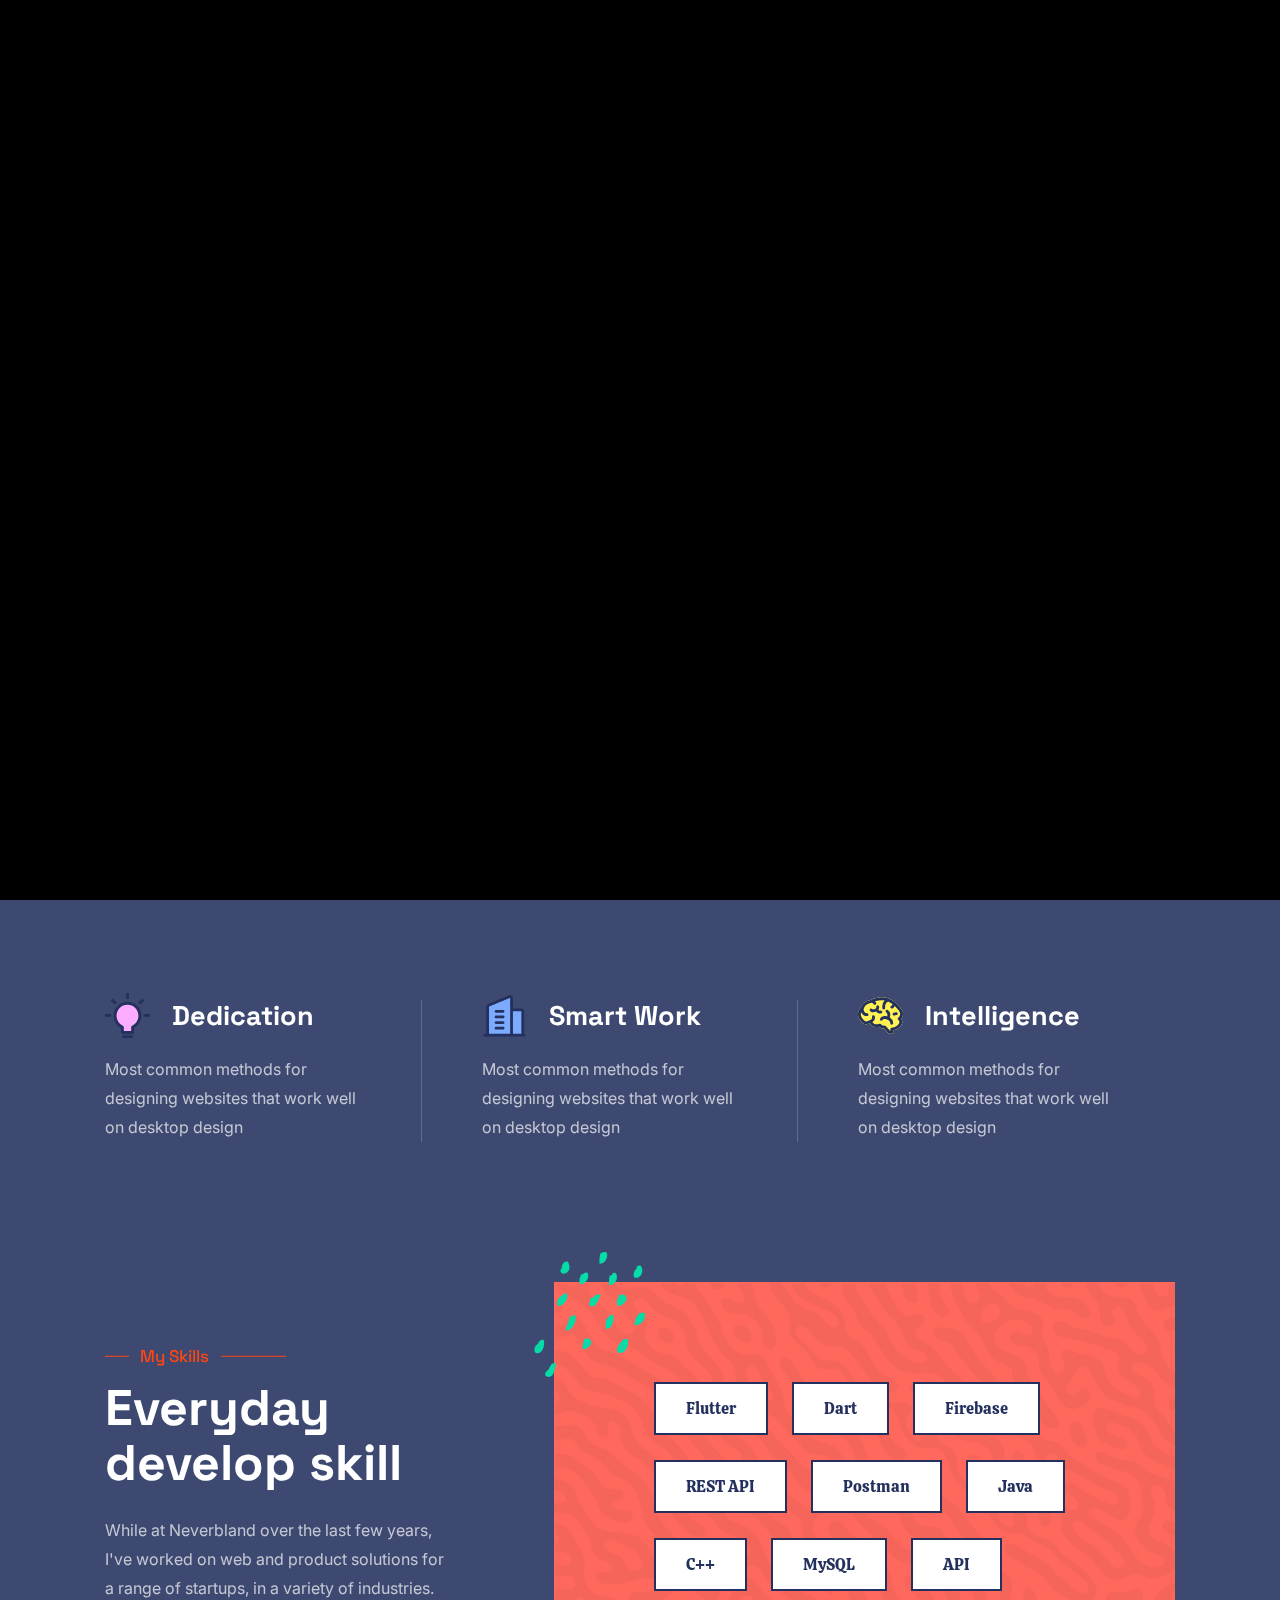
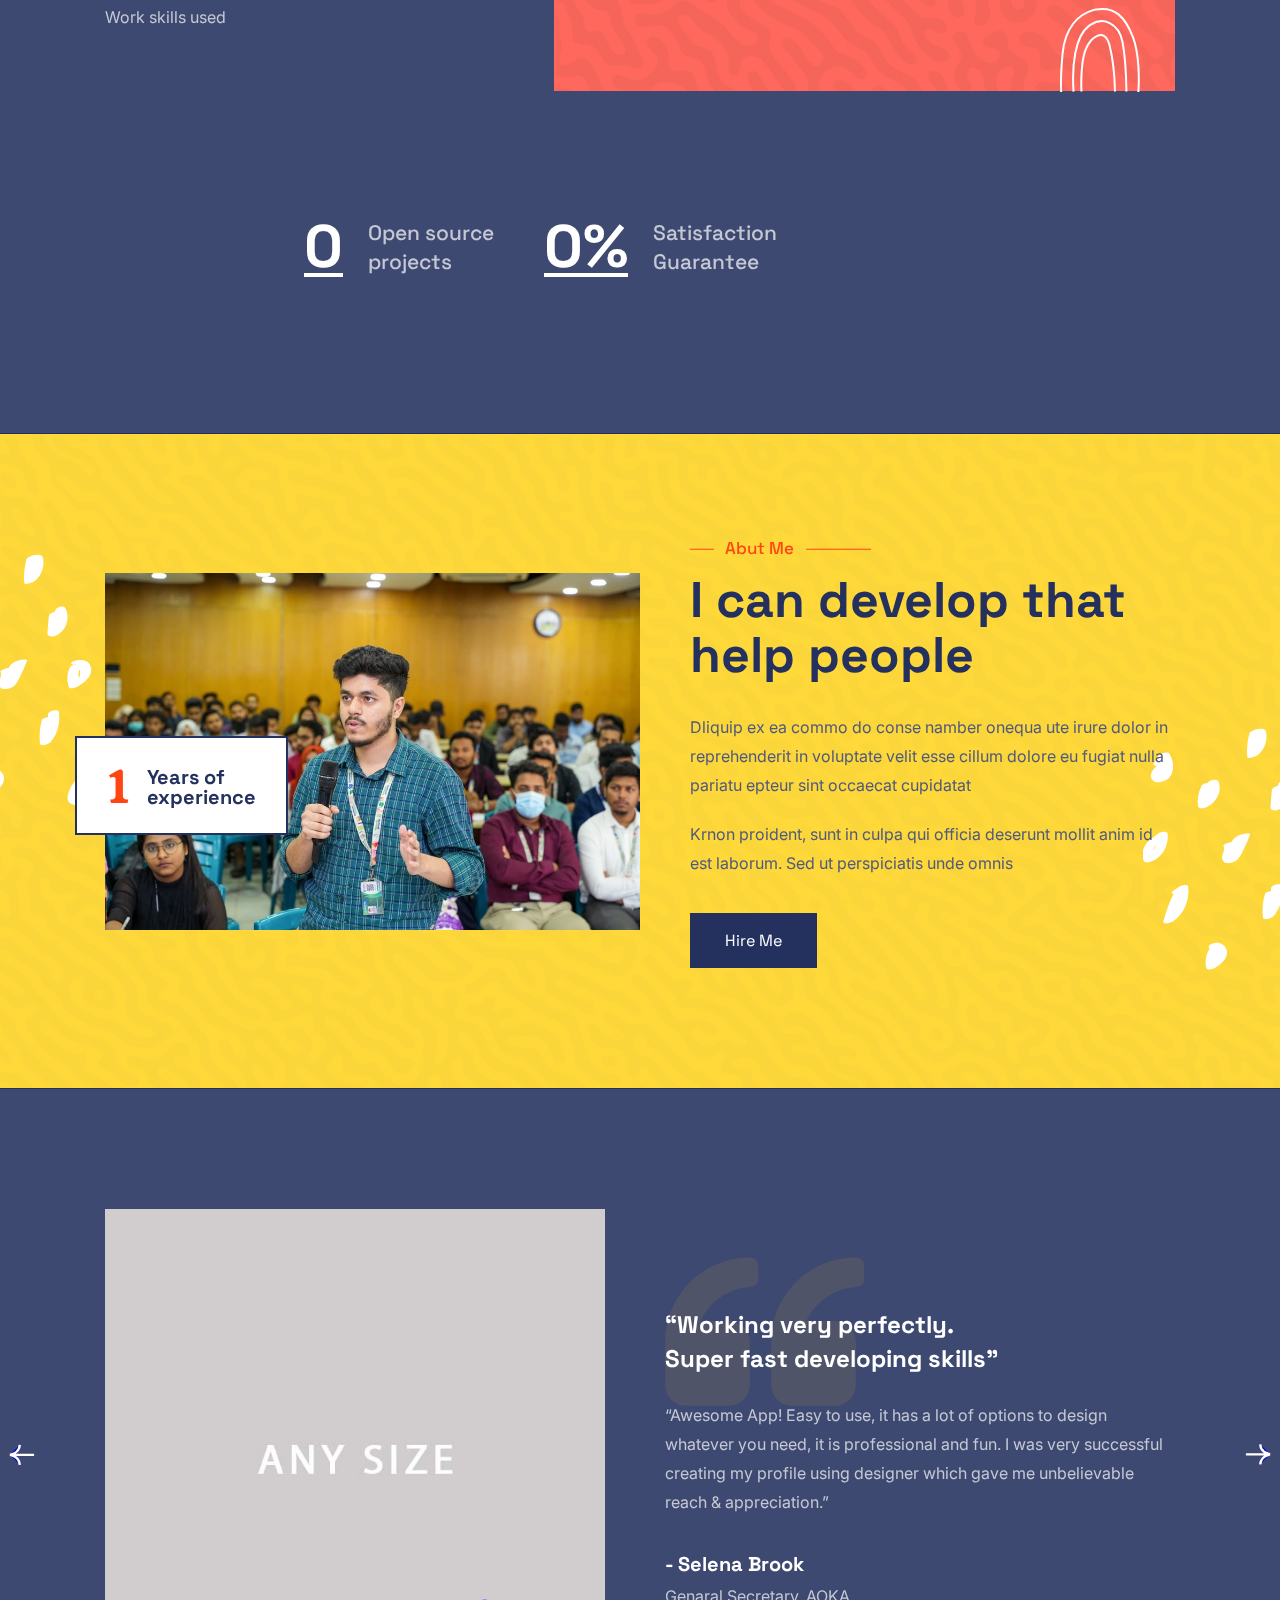
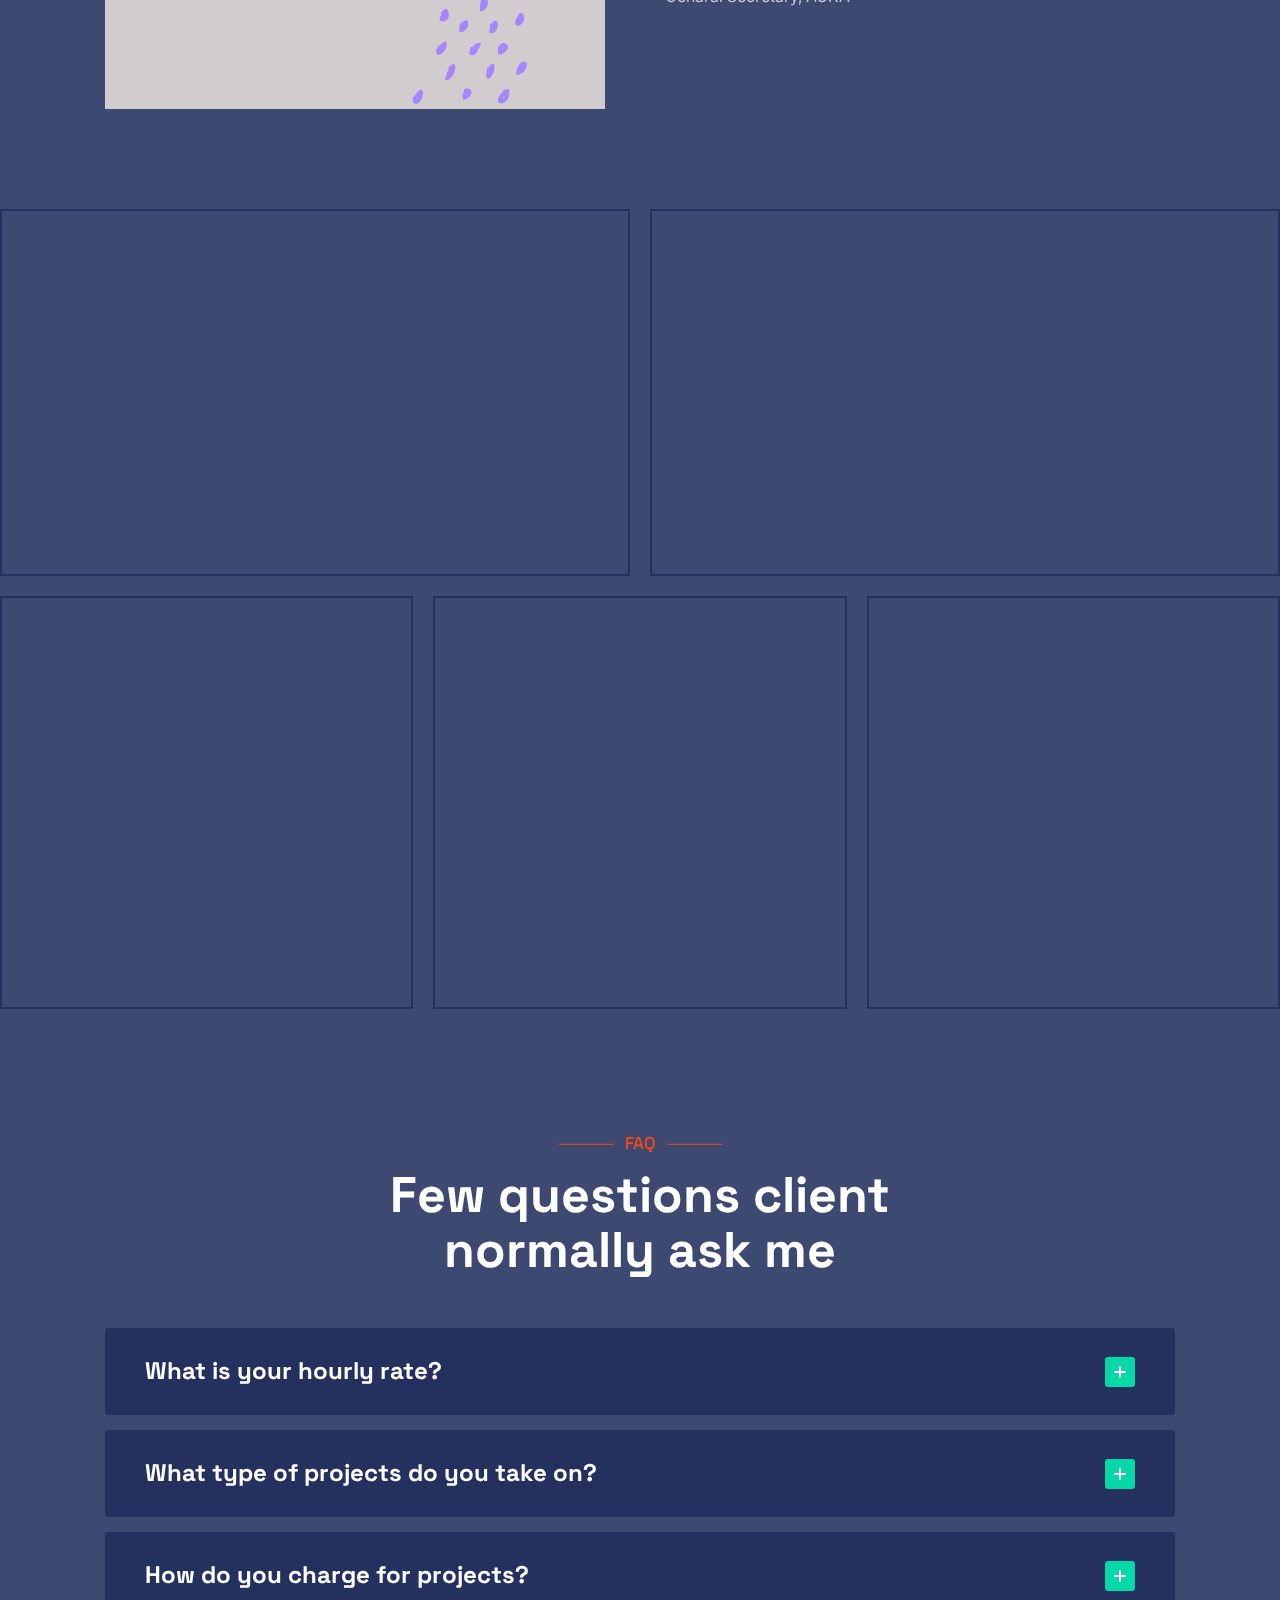
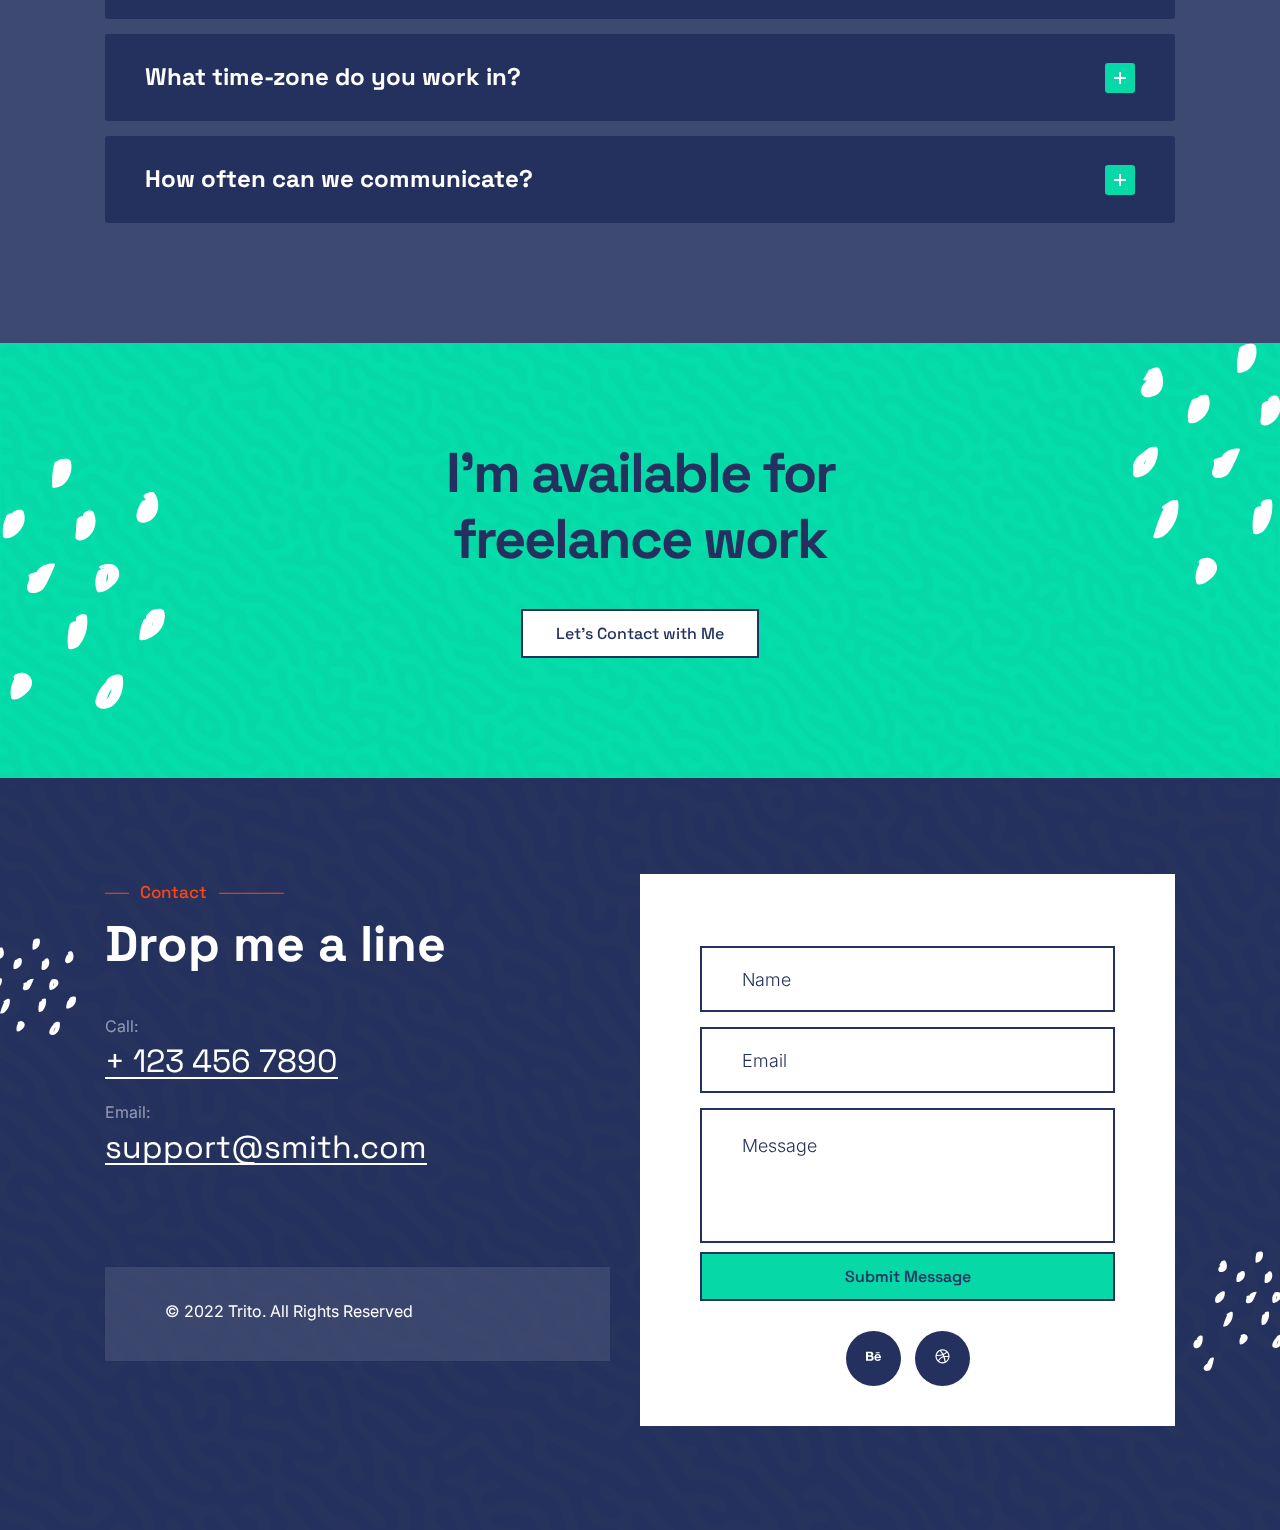
==== index.html @ ba27d38b "name changed" ====
<!DOCTYPE html>
<!--[if lt IE 7 ]><html class="ie ie6" lang="en"> <![endif]-->
<!--[if IE 7 ]><html class="ie ie7" lang="en"> <![endif]-->
<!--[if IE 8 ]><html class="ie ie8" lang="en"> <![endif]-->
<!--[if (gte IE 9)|!(IE)]><!--><html lang="en"> <!--<![endif]-->

<head>

<meta http-equiv="Content-Type" content="text/html; charset=utf-8" />

<meta name="description" content="Name of your web site">
<meta name="author" content="Marketify">

<meta name="viewport" content="width=device-width, initial-scale=1, maximum-scale=1">

<title>Trito | Home</title>

<!-- STYLES -->
<link href="https://fonts.googleapis.com/css2?family=Inter:wght@100;200;300;400;500;600;800;900&display=swap" rel="stylesheet">
<link href="https://fonts.googleapis.com/css2?family=Space+Grotesk:wght@300;400;500;600;700&display=swap" rel="stylesheet">
<link href="https://fonts.googleapis.com/css2?family=Calistoga&display=swap" rel="stylesheet">

<link rel="stylesheet" type="text/css" href="css/plugins.css" />
<link rel="stylesheet" type="text/css" href="css/dark.css" />
<link rel="stylesheet" type="text/css" href="css/style.css" />
<!--[if lt IE 9]> <script type="text/javascript" src="js/modernizr.custom.js"></script> <![endif]-->
<!-- /STYLES -->

</head>

<body class="dark"> 
	
	<!-- PRELOADER -->
	<div id="preloader">
		<div class="loader_line"></div>
	</div>
	<!-- /PRELOADER -->
	
	<!-- WRAPPER ALL -->
	
	<div class="trito_tm_all_wrap" data-magic-cursor="show">
	
		<!-- MOBILE MENU -->
		<div class="trito_tm_mobile_menu">
			<div class="mobile_menu_inner">
				<div class="mobile_in">
					<div class="logo">
						<a href="#">
							<!-- <img src="img/logo/light.png" alt="" /> -->
							AHMAD
						</a>
					</div>
					<div class="trigger">
						<div class="hamburger hamburger--slider">
							<div class="hamburger-box">
								<div class="hamburger-inner"></div>
							</div>
						</div>
					</div>
				</div>
			</div>
			<div class="dropdown">
				<div class="dropdown_inner">
					<ul class="anchor_nav">
						<li class="current"><a href="#home">Home</a></li>
						<li><a href="#about">About</a></li>
						<li><a href="#portfolio">Portfolio</a></li>
						<!-- <li><a href="#news">News</a></li> -->
						<li><a href="#contact">Contact</a></li>
					</ul>
				</div>
			</div>
		</div>
		<!-- /MOBILE MENU -->
	
		<!-- HEADER -->
		<div class="trito_tm_header">
			<div class="container wide">
				<div class="header_in">
					<div class="logo">
						<!-- <a class="dark" href="#"><img src="img/logo/logo.png" alt="" /></a>
						 <a class="dark" href="#"><img src="img/logo/logo.png" alt="" /></a>
							
						<a class="light" href="#"><img src="img/logo/light.png" alt="" /></a> -->
						<a class="dark" href="#" style="color: white; font-weight: bolder">
							<!-- <img src="img/logo/light.png" alt="" /> -->
							AHMAD
						</a> 
						<a class="light" href="#" style="color: white; font-weight: bolder">
							<!-- <img src="img/logo/light.png" alt="" /> -->
							AHMAD
						</a> 
					</div>
					<div class="menu">
						<ul class="anchor_nav">
							<li class="current"><a href="#home">Home</a></li>
							<li><a href="#about">About</a></li>
							<li><a href="#portfolio">Portfolio</a></li>
							<!-- <li><a href="#news">News</a></li> -->
							<li><a href="#contact">Contact</a></li>
						</ul>
					</div>
					<div class="button">
						<a href="img/cv/1.jpg" download>Download CV</a>
					</div>
				</div>
			</div>
		</div>
		<!-- /HEADER -->
		
		<!-- HERO -->
		<div class="trito_tm_hero" id="home">
			<div class="background" data-img-url="img/hero/1.jpg"></div>
			<div class="container wide">
				<div class="content">
					<div class="details">
						<span class="hi">Hi I'm</span>
						<h3 class="name">Ahmad Bin Mijanur Rahman</h3>
						<p class="text">Flutter Applilcation Developer based in Dhaka</p>
						<div class="buttons">
							<div class="trito_tm_button">
								<a href="#">Say Hello</a>
							</div>
							<div class="simple_button">
								<a class="anchor" href="#portfolio">My Work</a>
							</div>
						</div>
					</div>
					<div class="quote">
						<img class="svg" src="img/svg/quote2.svg" alt="" />
						<p>I’m listen to your needs &amp; thoughtfully interpret your requirements.“</p>
					</div>
				</div>
			</div>
			<div class="avatar">
				<img src="img/hero/ahmad-profile.png" alt="" />
			</div>
			<div class="social">
				<ul>
					<li><a href="#"><img class="svg" src="img/svg/social/be.svg" alt=""></a></li>
					<li><a href="#"><img class="svg" src="img/svg/social/dribbble.svg" alt=""></a></li>
					<li><a href="#"><img class="svg" src="img/svg/social/instagarm.svg" alt=""></a></li>
				</ul>
			</div>
		</div>
		<!-- /HERO -->
		
		<!-- PARTNERS -->
		<!-- <div class="trito_tm_section">
			<div class="trito_tm_partner">
				<div class="container">
					<div class="title">
						<span>My Clients</span>
					</div>
					<div class="partners_list">
						<ul class="owl-carousel">
							<li class="item"><a href="#"><img src="img/partners/light/1.png" alt="" /></a></li>
							<li class="item"><a href="#"><img src="img/partners/light/2.png" alt="" /></a></li>
							<li class="item"><a href="#"><img src="img/partners/light/3.png" alt="" /></a></li>
							<li class="item"><a href="#"><img src="img/partners/light/4.png" alt="" /></a></li>
							<li class="item"><a href="#"><img src="img/partners/light/5.png" alt="" /></a></li>
							<li class="item"><a href="#"><img src="img/partners/light/6.png" alt="" /></a></li>
							<li class="item"><a href="#"><img src="img/partners/light/7.png" alt="" /></a></li>
							<li class="item"><a href="#"><img src="img/partners/light/8.png" alt="" /></a></li>
						</ul>
					</div>
				</div>
			</div>
		</div> -->
		<!-- /PARTNERS -->
		
		<!-- FEATURES -->
		<div class="trito_tm_section">
			<div class="trito_tm_features">
				<div class="container">
					<div class="features_list">
						<ul>
							<li>
								<div class="list_inner">
									<div class="title">
										<img class="svg" src="img/svg/lamp.svg" alt="" />
										<h3>Dedication</h3>
									</div>
									<div class="text">
										<p>Most common methods for designing websites that work well on desktop design</p>
									</div>
								</div>
							</li>
							<li>
								<div class="list_inner">
									<div class="title">
										<img class="svg" src="img/svg/home.svg" alt="" />
										<h3>Smart Work</h3>
									</div>
									<div class="text">
										<p>Most common methods for designing websites that work well on desktop design</p>
									</div>
								</div>
							</li>
							<li>
								<div class="list_inner">
									<div class="title">
										<img class="svg" src="img/svg/brain.svg" alt="" />
										<h3>Intelligence</h3>
									</div>
									<div class="text">
										<p>Most common methods for designing websites that work well on desktop design</p>
									</div>
								</div>
							</li>
						</ul>
					</div>
				</div>
			</div>
		</div>
		<!-- /FEATURES -->
		
		<!-- SKILLS -->
		<div class="trito_tm_section">
			<div class="trito_tm_skills">
				<div class="container">
					<div class="skills_in">
						<div class="left">
							<div class="trito_tm_main_title">
								<span>My Skills</span>
								<h3>Everyday develop skill</h3>
							</div>
							<div class="text">
								<p>While at Neverbland over the last few years, I've worked on web and product solutions for a range of startups, in a variety of industries. Work skills used</p>
							</div>
						</div>
						<div class="right">
							<div class="background" data-img-url="img/skills/1.jpg"></div>
							<div class="content">
								<ul>
									<li><span>Flutter</span></li>
									<li><span>Dart</span></li>
									<li><span>Firebase</span></li>
									<li><span>REST API</span></li>
									<li><span>Postman</span></li>
									<li><span>Java</span></li>
									<li><span>C++</span></li>
									<li><span>MySQL</span></li>
									<li><span>API</span></li>
								</ul>
							</div>
							<span class="shape1"><img class="svg" src="img/svg/frame.svg" alt="" /></span>
							<span class="shape2"><img class="svg" src="img/svg/frame2.svg" alt="" /></span>
						</div>
					</div>
				</div>
			</div>
		</div>
		<!-- /SKILLS -->
		
		<!-- COUNTER -->
		<div class="trito_tm_section">
			<div class="trito_tm_counter_section">
				<div class="container">
					<div class="counter_list" style="display: flex; justify-content: center; align-items: center;">
						<ul>
							<!-- <li>
								<div class="list_inner">
									<div class="number_wrap">
										<span class="in"><h3><span class="counter_item" data-from="0" data-to="120" data-speed="2000">0</span>+</h3></span>
									</div>
									<span class="title">Downloaded products</span>
								</div>
							</li> -->
							<li>
								<div class="list_inner">
									<div class="number_wrap">
										<span class="in"><h3><span class="counter_item" data-from="0" data-to="3" data-speed="2000">0</span></h3></span>
									</div>
									<span class="title">Open source projects</span>
								</div>
							</li>
							<li>
								<div class="list_inner">
									<div class="number_wrap">
										<span class="in"><h3><span class="counter_item" data-from="0" data-to="100" data-speed="2000">0</span>%</h3></span>
									</div>
									<span class="title">Satisfaction Guarantee</span>
								</div>
							</li>
						</ul>
					</div>
				</div>
			</div>
		</div>
		<!-- /COUNTER -->
		
		<!-- ABOUT -->
		<div class="trito_tm_section" id="about">
			<div class="trito_tm_about">
				<div class="background" data-img-url="img/about/background.jpg"></div>
				<div class="container">
					<div class="about_in">
						<div class="left">
							<img src="img/hero/admad2.jpg" alt="" />
							<div class="experience">
								<h3>1</h3>
								<span>Years of<br /> experience</span>
							</div>
						</div>
						<div class="right">
							<div class="trito_tm_main_title">
								<span>Abut Me</span>
								<h3>I can develop that help people</h3>
							</div>
							<div class="text">
								<p>Dliquip ex ea commo do conse namber onequa ute irure dolor in reprehenderit in voluptate velit esse cillum dolore eu fugiat nulla pariatu epteur sint occaecat cupidatat</p>
								<p>Krnon proident, sunt in culpa qui officia deserunt mollit anim id est laborum. Sed ut perspiciatis unde omnis</p>
							</div>
							<div class="trito_tm_button_extra">
								<a class="anchor" href="#contact">Hire Me</a>
							</div>
						</div>
					</div>
				</div>
				<span class="shape"><img class="svg" src="img/svg/element3.svg" alt=""></span>
				<span class="shape2"><img class="svg" src="img/svg/element3.svg" alt=""></span>
			</div>
		</div>
		<!-- /ABOUT -->
		
		<!-- TESTIMONIALS -->
		<div class="trito_tm_section">
			<div class="trito_tm_testimonials">
				<div class="container">
					<div class="testimonials_list">
						<ul class="owl-carousel">
							<li>
								<div class="left">
									<div class="image">
										<img src="img/testimonials/3.png" alt="" />
										<img class="svg" src="img/svg/elements.svg" alt="" />
									</div>
								</div>
								<div class="right">
									<div class="big">
										<p>“Working very perfectly.<br /> Super fast developing skills”</p>
										<img class="svg" src="img/svg/quote.svg" alt="" />
									</div>
									<div class="normal">
										<p>“Awesome App! Easy to use, it has a lot of options to design whatever you need, it is professional and fun. I was very successful creating my profile using designer which gave me unbelievable reach &amp; appreciation.”</p>
									</div>
									<div class="details">
										<h3>- Selena Brook</h3>
										<span>Genaral Secretary, AOKA</span>
									</div>
								</div>
							</li>
							<li>
								<div class="left">
									<div class="image">
										<img src="img/testimonials/1.png" alt="" />
										<img class="svg" src="img/svg/elements.svg" alt="" />
									</div>
								</div>
								<div class="right">
									<div class="big">
										<p>“This template is awesome!<br />Super easy to update in a editor.”</p>
										<img class="svg" src="img/svg/quote.svg" alt="" />
									</div>
									<div class="normal">
										<p>“The documentation is great and the support via live chat was perfect. They helped me out super quick. When I had a minor code customization to make but didn't know where to make the change in their code. Customer Support perfect!”</p>
									</div>
									<div class="details">
										<h3>- Steve Jobs</h3>
										<span>Senior Designer, ABC</span>
									</div>
								</div>
							</li>
							<!-- <li>
								<div class="left">
									<div class="image">
										<img src="img/testimonials/2.png" alt="" />
										<img class="svg" src="img/svg/elements.svg" alt="" />
									</div>
								</div>
								<div class="right">
									<div class="big">
										<p>“Helpful customer support.<br />And great designed template”</p>
										<img class="svg" src="img/svg/quote.svg" alt="" />
									</div>
									<div class="normal">
										<p>“Minimal design, incredibly well documented, and an absolute pleasure to use! The customer support is one of the absolute best I've ever had the pleasure of interacting with. Quick, courteous, and extremely helpful!”</p>
									</div>
									<div class="details">
										<h3>- Kelly Winston</h3>
										<span>UI/UX Designer, SADP</span>
									</div>
								</div>
							</li> -->
						</ul>
						<a class="prev_button" href="#"><img class="svg" src="img/svg/left.svg" alt="" /></a>
						<a class="next_button" href="#"><img class="svg" src="img/svg/right.svg" alt="" /></a>
					</div>
				</div>
			</div>
		</div>
		
		<!-- /TESTIMONIALS -->
		
		<!-- PORTFOLIO -->
		<div class="trito_tm_section" id="portfolio">
			<div class="trito_tm_portfolio">
				<ul class="gallery_zoom">
					<li>
						<div class="list_inner">
							<div class="image">
								<div class="main" data-img-url="img/hero/all.png"></div>
							</div>
							<div class="details">
								<h3>Project Detail</h3>
								<img class="svg" src="img/svg/link.svg" alt="" />
							</div>
							<a class="trito_tm_full_link popup_link" href="#"></a>
							
							<!-- Modalbox Info Start -->
							<div class="hidden_content">
								<div class="popup_details">
									<div class="main_details">
										<div class="textbox">
											<p>We live in a world where we need to move quickly and iterate on our ideas as flexibly as possible.</p>
											<p>Mockups are useful both for the creative phase of the project - for instance when you're trying to figure out your user flows or the proper visual hierarchy - and the production phase when they phase when they will represent the target product. Building mockups strikes the ideal balance ease of modification.</p>
										</div>
										<div class="detailbox">
											<ul>
												<li>
													<span class="first">Project</span>
													<span><a href="https://github.com/Ahmad61-6/craftybay">GitHub</a></span>
												</li>
												<!-- <li>
													<span class="first">Category</span>
													<span><a href="#">Detail</a></span>
												</li> -->
												<li>
													<span class="first">Date</span>
													<span>Present 2024</span>
												</li>
											</ul>
										</div>
									</div>
									
								</div>
							</div>
							<!-- /Modalbox Info End -->
							
						</div>
					</li>
					<li>
						<div class="list_inner">
							<div class="image">
								<div class="main" data-img-url="img/hero/all.png"></div>
							</div>
							<div class="details">
								<h3>Project Detail</h3>
								<img class="svg" src="img/svg/link.svg" alt="" />
							</div>
							<a class="trito_tm_full_link popup_link" href="#"></a>
							
							<!-- Modalbox Info Start -->
							<div class="hidden_content">
								<div class="popup_details">
									<div class="main_details">
										<div class="textbox">
											<p>We live in a world where we need to move quickly and iterate on our ideas as flexibly as possible.</p>
											<p>Mockups are useful both for the creative phase of the project - for instance when you're trying to figure out your user flows or the proper visual hierarchy - and the production phase when they phase when they will represent the target product. Building mockups strikes the ideal balance ease of modification.</p>
										</div>
										<div class="detailbox">
											<ul>
												<li>
													<span class="first">Project</span>
													<span><a href="https://github.com/Ahmad61-6/craftybay">GitHub</a></span>
												</li>
												<!-- <li>
													<span class="first">Category</span>
													<span><a href="#">Detail</a></span>
												</li> -->
												<li>
													<span class="first">Date</span>
													<span>Present 2024</span>
												</li>
											</ul>
										</div>
									</div>
									<div class="additional_images">
										<ul>
											<li>
												<div class="list_inner">
													<div class="my_image">
														<img src="img/thumbs/4-2.jpg" alt="" />
														<div class="main" data-img-url="img/service/1.jpg"></div>
													</div>
												</div>
											</li>
											<li>
												<div class="list_inner">
													<div class="my_image">
														<img src="img/thumbs/4-2.jpg" alt="" />
														<div class="main" data-img-url="img/service/2.jpg"></div>
													</div>
												</div>
											</li>
											<li>
												<div class="list_inner">
													<div class="my_image">
														<img src="img/thumbs/4-2.jpg" alt="" />
														<div class="main" data-img-url="img/service/3.jpg"></div>
													</div>
												</div>
											</li>
										</ul>
									</div>
								</div>
							</div>
							<!-- /Modalbox Info End -->
							
						</div>
					</li>
					<li>
						<div class="list_inner">
							<div class="image">
								<div class="main" data-img-url="img/hero/all.png"></div>
							</div>
							<div class="details">
								<h3>Project Detail</h3>
								<img class="svg" src="img/svg/link.svg" alt="" />
							</div>
							<a class="trito_tm_full_link popup_link" href="#"></a>
							
							<!-- Modalbox Info Start -->
							<div class="hidden_content">
								<div class="popup_details">
									<div class="main_details">
										<div class="textbox">
											<p>We live in a world where we need to move quickly and iterate on our ideas as flexibly as possible.</p>
											<p>Mockups are useful both for the creative phase of the project - for instance when you're trying to figure out your user flows or the proper visual hierarchy - and the production phase when they phase when they will represent the target product. Building mockups strikes the ideal balance ease of modification.</p>
										</div>
										<div class="detailbox">
											<ul>
												<li>
													<span class="first">Project</span>
													<span><a href="https://github.com/Ahmad61-6/craftybay">GitHub</a></span>
												</li>
												<!-- <li>
													<span class="first">Category</span>
													<span><a href="#">Detail</a></span>
												</li> -->
												<li>
													<span class="first">Date</span>
													<span>Present 2024</span>
												</li>
											</ul>
										</div>
									</div>
									<div class="additional_images">
										<ul>
											<li>
												<div class="list_inner">
													<div class="my_image">
														<img src="img/thumbs/4-2.jpg" alt="" />
														<div class="main" data-img-url="img/service/1.jpg"></div>
													</div>
												</div>
											</li>
											<li>
												<div class="list_inner">
													<div class="my_image">
														<img src="img/thumbs/4-2.jpg" alt="" />
														<div class="main" data-img-url="img/service/2.jpg"></div>
													</div>
												</div>
											</li>
											<li>
												<div class="list_inner">
													<div class="my_image">
														<img src="img/thumbs/4-2.jpg" alt="" />
														<div class="main" data-img-url="img/service/3.jpg"></div>
													</div>
												</div>
											</li>
										</ul>
									</div>
								</div>
							</div>
							<!-- /Modalbox Info End -->
							
						</div>
					</li>
					<li>
						<div class="list_inner">
							<div class="image">
								<div class="main" data-img-url="img/hero/all.png"></div>
							</div>
							<div class="details">
								<h3>Project Detail</h3>
								<img class="svg" src="img/svg/link.svg" alt="" />
							</div>
							<a class="trito_tm_full_link popup_link" href="#"></a>
							
							<!-- Modalbox Info Start -->
							<div class="hidden_content">
								<div class="popup_details">
									<div class="main_details">
										<div class="textbox">
											<p>We live in a world where we need to move quickly and iterate on our ideas as flexibly as possible.</p>
											<p>Mockups are useful both for the creative phase of the project - for instance when you're trying to figure out your user flows or the proper visual hierarchy - and the production phase when they phase when they will represent the target product. Building mockups strikes the ideal balance ease of modification.</p>
										</div>
										<div class="detailbox">
											<ul>
												<li>
													<span class="first">Project</span>
													<span><a href="https://github.com/Ahmad61-6/craftybay">GitHub</a></span>
												</li>
												<!-- <li>
													<span class="first">Category</span>
													<span><a href="#">Detail</a></span>
												</li> -->
												<li>
													<span class="first">Date</span>
													<span>Present 2024</span>
												</li>
											</ul>
										</div>
									</div>
									<div class="additional_images">
										<ul>
											<li>
												<div class="list_inner">
													<div class="my_image">
														<img src="img/thumbs/4-2.jpg" alt="" />
														<div class="main" data-img-url="img/service/1.jpg"></div>
													</div>
												</div>
											</li>
											<li>
												<div class="list_inner">
													<div class="my_image">
														<img src="img/thumbs/4-2.jpg" alt="" />
														<div class="main" data-img-url="img/service/2.jpg"></div>
													</div>
												</div>
											</li>
											<li>
												<div class="list_inner">
													<div class="my_image">
														<img src="img/thumbs/4-2.jpg" alt="" />
														<div class="main" data-img-url="img/service/3.jpg"></div>
													</div>
												</div>
											</li>
										</ul>
									</div>
								</div>
							</div>
							<!-- /Modalbox Info End -->
							
						</div>
					</li>
					<li>
						<div class="list_inner">
							<div class="image">
								<div class="main" data-img-url="img/hero/all.png"></div>
							</div>
							<div class="details">
								<h3>Project Detail</h3>
								<img class="svg" src="img/svg/link.svg" alt="" />
							</div>
							<a class="trito_tm_full_link popup_link" href="#"></a>
							
							<!-- Modalbox Info Start -->
							<div class="hidden_content">
								<div class="popup_details">
									<div class="main_details">
										<div class="textbox">
											<p>We live in a world where we need to move quickly and iterate on our ideas as flexibly as possible.</p>
											<p>Mockups are useful both for the creative phase of the project - for instance when you're trying to figure out your user flows or the proper visual hierarchy - and the production phase when they phase when they will represent the target product. Building mockups strikes the ideal balance ease of modification.</p>
										</div>
										<div class="detailbox">
											<ul>
												<li>
													<span class="first">Project</span>
													<span><a href="https://github.com/Ahmad61-6/craftybay">GitHub</a></span>
												</li>
												<!-- <li>
													<span class="first">Category</span>
													<span><a href="#">Detail</a></span>
												</li> -->
												<li>
													<span class="first">Date</span>
													<span>Present 2024</span>
												</li>
											</ul>
										</div>
									</div>
									<div class="additional_images">
										<ul>
											<li>
												<div class="list_inner">
													<div class="my_image">
														<img src="img/thumbs/4-2.jpg" alt="" />
														<div class="main" data-img-url="img/service/1.jpg"></div>
													</div>
												</div>
											</li>
											<li>
												<div class="list_inner">
													<div class="my_image">
														<img src="img/thumbs/4-2.jpg" alt="" />
														<div class="main" data-img-url="img/service/2.jpg"></div>
													</div>
												</div>
											</li>
											<li>
												<div class="list_inner">
													<div class="my_image">
														<img src="img/thumbs/4-2.jpg" alt="" />
														<div class="main" data-img-url="img/service/3.jpg"></div>
													</div>
												</div>
											</li>
										</ul>
									</div>
								</div>
							</div>
							<!-- /Modalbox Info End -->
							
						</div>
					</li>
					
				</ul>
			</div>
		</div>
		<!-- /PORTFOLIO -->
		
		<!-- FAQ -->
		<div class="trito_tm_section">
			<div class="trito_tm_faq">
				<div class="container">
					<div class="trito_tm_main_title centered">
						<span>FAQ</span>
						<h3>Few questions client normally ask me</h3>
					</div>
					<div class="accordion_wrap">
						<div class="accordion">
							<div class="accordion_header">
								<span class="plus"></span>
								<p>What is your  hourly rate?</p>
							</div>
							<div class="accordion_content">
								<p>We help our client suceed by creating identities, digital experiences, and printmaterials that communicate clearly, achieve marketing goals, and look fantastic.</p>
							</div>
						</div>
						<div class="accordion">
							<div class="accordion_header">
								<span class="plus"></span>
								<p>What type of projects do you take on?</p>
							</div>
							<div class="accordion_content">
								<p>We help our client suceed by creating identities, digital experiences, and printmaterials that communicate clearly, achieve marketing goals, and look fantastic.</p>
							</div>
						</div>
						<div class="accordion">
							<div class="accordion_header">
								<span class="plus"></span>
								<p>How do you charge for projects?</p>
							</div>
							<div class="accordion_content">
								<p>We help our client suceed by creating identities, digital experiences, and printmaterials that communicate clearly, achieve marketing goals, and look fantastic.</p>
							</div>
						</div>
						<div class="accordion">
							<div class="accordion_header">
								<span class="plus"></span>
								<p>What time-zone do you work in?</p>
							</div>
							<div class="accordion_content">
								<p>We help our client suceed by creating identities, digital experiences, and printmaterials that communicate clearly, achieve marketing goals, and look fantastic.</p>
							</div>
						</div>
						<div class="accordion">
							<div class="accordion_header">
								<span class="plus"></span>
								<p>How often can we communicate?</p>
							</div>
							<div class="accordion_content">
								<p>We help our client suceed by creating identities, digital experiences, and printmaterials that communicate clearly, achieve marketing goals, and look fantastic.</p>
							</div>
						</div>
					</div>
				</div>
			</div>
		</div>
		<!-- /FAQ -->
		
		<!-- FREELANCE -->
		<div class="trito_tm_section" style="padding-bottom: 0;">
			<div class="trito_tm_freelance">
				<div class="background" data-img-url="img/hero/1.jpg"></div>
				<div class="content">
					<div class="text">
						<p>I'm available for freelance work</p>
					</div>
					<div class="trito_tm_button">
						<a class="anchor" href="#contact">Let’s Contact with Me</a>
					</div>
				</div>
				<span class="shape"><img class="svg" src="img/svg/element3.svg" alt=""></span>
				<span class="shape2"><img class="svg" src="img/svg/element3.svg" alt=""></span>
			</div>
		</div>
		<!-- /FREELANCE -->
		
		<!-- NEWS -->
		
		<!-- /NEWS -->
		
		<!-- CONTACT -->
		<div class="trito_tm_section" id="contact">
			<div class="trito_tm_contact">
				<div class="background" data-img-url="img/contact/background.jpg"></div>
				<div class="container">
					<div class="content">
						<div class="left">
							<div class="trito_tm_main_title">
								<span>Contact</span>
								<h3>Drop me a line</h3>
							</div>
							<div class="short">
								<ul>
									<li>
										<span>Call:</span>
										<a href="#">+ 123 456 7890</a>
									</li>
									<li>
										<span>Email:</span>
										<a href="#">support@smith.com</a>
									</li>
								</ul>
							</div>
							<div class="copy">
								<!-- <img src="img/logo/light.png" alt="" /> -->
								<p>&copy; 2022 Trito. All Rights Reserved</p>
							</div>
						</div>
						<div class="right">
							<div class="fields">
								<form action="/" method="post" class="contact_form" id="contact_form" autocomplete="off">
									<div class="returnmessage" data-success="Your message has been received, We will contact you soon."></div>
									<div class="empty_notice"><span>Please Fill Required Fields</span></div>
									<div class="first">
										<ul>
											<li>
												<input id="name" type="text" placeholder="Name">
											</li>
											<li>
												<input id="email" type="text" placeholder="Email">
											</li>
										</ul>
									</div>
									<div class="last">
										<textarea id="message" placeholder="Message"></textarea>
									</div>
									<div class="trito_tm_button">
										<a id="send_message" href="#">Submit Message</a>
									</div>

									<!-- If you want to change mail address to yours, please open modal.php and go to line 4 -->

								</form>
							</div>
							<ul class="social">
								<li><a href="#"><img class="svg" src="img/svg/social/be.svg" alt="" /></a></li>
								<li><a href="#"><img class="svg" src="img/svg/social/dribbble.svg" alt="" /></a></li>
								<!-- <li><a href="#"><img class="svg" src="img/svg/social/instagarm.svg" alt="" /></a></li> -->
							</ul>
						</div>
					</div>
				</div>
				<span class="icon"><img class="svg" src="img/svg/element2.svg" alt="" /></span>
				<span class="icon2"><img class="svg" src="img/svg/element2.svg" alt="" /></span>
			</div>
		</div>
		<!-- /CONTACT -->
		
		<!-- CURSOR -->
		<div class="mouse-cursor cursor-outer"></div>
		<div class="mouse-cursor cursor-inner"></div>
		<!-- /CURSOR -->
			
	</div>
	<!-- / WRAPPER ALL -->
	
<!-- SCRIPTS -->
<script src="js/jquery.js"></script>
<!--[if lt IE 10]> <script type="text/javascript" src="js/ie8.js"></script> <![endif]-->	
<script src="js/plugins.js"></script>
<script src="js/init.js"></script>
<!-- /SCRIPTS -->

</body>
</html>
---- css/plugins.css ----
/*
This file is made by Marketify (2022)

01) BASE
02) FORM ELEMENTS
03) FONTELLO
04) SKELETON OR GRID
05) ANIMATION


*/


/*------------------------------------------------------------------*/ 
/*	BASE
/*------------------------------------------------------------------*/

html,body,div,span,applet,object,iframe,h1,h2,h3,h4,h5,h6,p,blockquote,pre,a,abbr,acronym,address,big,cite,code,del,dfn,em,font,ins,kbd,q,s,samp,small,strike,strong,sub,sup,tt,var,b,u,i,center,dl,dt,dd,ol,ul,li,fieldset,form,label,legend,table,caption,tbody,tfoot,thead,tr,th,td
	{
	background: transparent;
	border: 0;
	margin: 0;
	padding: 0;
	vertical-align: baseline;
	outline: none;
}

article, aside, details, figcaption, figure, footer, header, hgroup, nav, section {
    display: block;
}

blockquote {
	quotes: none;
}

blockquote:before,blockquote:after {
	content: '';
	content: none;
}
ul, ol{
	margin:0px;	
}
ul li, ol li{
	margin:0px;
}
img{
	vertical-align:middle;
	max-width:100%;
}
iframe{
	max-width:100%;
}
del {
	text-decoration: line-through;
}
a, i{
	border:none;
}
a:hover{text-decoration:none;}

/*------------------------------------------------------------------*/ 
/*	FORM ELEMENTS
/*------------------------------------------------------------------*/

textarea{
	border-radius:0;
	resize:vertical;
	letter-spacing: 0;
	
	-webkit-box-sizing: border-box; /* Safari/Chrome, other WebKit */
	-moz-box-sizing: border-box;    /* Firefox, other Gecko */
	-ms-box-sizing: border-box;     /* IE 10 + */
	box-sizing: border-box;         /* Opera/IE 8+ */
	
	width:100%;
	border:1px solid #eee;
	
	-webkit-transition: all .3s ease;
	   -moz-transition: all .3s ease;
	    -ms-transition: all .3s ease;
	     -o-transition: all .3s ease;
	        transition: all .3s ease;
}
input[type="text"],
input[type="password"],
input[type="datetime"],
input[type="datetime-local"],
input[type="date"],
input[type="month"],
input[type="time"],
input[type="week"],
input[type="number"],
input[type="email"],
input[type="url"],
input[type="search"],
input[type="tel"],
input[type="color"],
.uneditable-input {
	border-radius:0;
	min-width:auto;
	letter-spacing:0;
	
	-webkit-box-sizing: border-box; /* Safari/Chrome, other WebKit */
	-moz-box-sizing: border-box;    /* Firefox, other Gecko */
	-ms-box-sizing: border-box;     /* IE 10 + */
	box-sizing: border-box;         /* Opera/IE 8+ */
	
	height:44px;
	vertical-align:middle;
	border:1px solid #eee;
	
	-webkit-transition: all .3s ease;
	   -moz-transition: all .3s ease;
	    -ms-transition: all .3s ease;
	     -o-transition: all .3s ease;
	        transition: all .3s ease;
}

textarea:focus,
input[type="text"]:focus,
input[type="password"]:focus,
input[type="datetime"]:focus,
input[type="datetime-local"]:focus,
input[type="date"]:focus,
input[type="month"]:focus,
input[type="time"]:focus,
input[type="week"]:focus,
input[type="number"]:focus,
input[type="email"]:focus,
input[type="url"]:focus,
input[type="search"]:focus,
input[type="tel"]:focus,
input[type="color"]:focus,
.uneditable-input:focus {
	border-color:#ccc;
	background:#eee;
}

input[type="submit"]{
	height: 40px;
	line-height: 1;
	text-transform: uppercase;
	text-decoration: none;
	letter-spacing: 0;
	border:none;
	cursor:pointer;
	background:#777;
	
	-webkit-transition: all .3s ease;
	   -moz-transition: all .3s ease;
	    -ms-transition: all .3s ease;
	     -o-transition: all .3s ease;
	        transition: all .3s ease;
}
input[type="submit"]:hover{
	background:#444;
}
select{
	padding:8px;
	border:2px solid #eee;
}
input[type="button"]{
	cursor:pointer;
	-webkit-transition: all .3s ease;
	   -moz-transition: all .3s ease;
	    -ms-transition: all .3s ease;
	     -o-transition: all .3s ease;
	        transition: all .3s ease;
}

@font-face {
  font-family: 'fontello';
  src: url('font/fontello.eot?91023305');
  src: url('font/fontello.eot?91023305#iefix') format('embedded-opentype'),
       url('font/fontello.woff2?91023305') format('woff2'),
       url('font/fontello.woff?91023305') format('woff'),
       url('font/fontello.ttf?91023305') format('truetype'),
       url('font/fontello.svg?91023305#fontello') format('svg');
  font-weight: normal;
  font-style: normal;
}
/* Chrome hack: SVG is rendered more smooth in Windozze. 100% magic, uncomment if you need it. */
/* Note, that will break hinting! In other OS-es font will be not as sharp as it could be */
/*
@media screen and (-webkit-min-device-pixel-ratio:0) {
  @font-face {
    font-family: 'fontello';
    src: url('../font/fontello.svg?91023305#fontello') format('svg');
  }
}
*/
[class^="icon-"]:before, [class*=" icon-"]:before {
  font-family: "fontello";
  font-style: normal;
  font-weight: normal;
  speak: never;

  display: inline-block;
  text-decoration: inherit;
  width: 1em;
  margin-right: .2em;
  text-align: center;
  /* opacity: .8; */

  /* For safety - reset parent styles, that can break glyph codes*/
  font-variant: normal;
  text-transform: none;

  /* fix buttons height, for twitter bootstrap */
  line-height: 1em;

  /* Animation center compensation - margins should be symmetric */
  /* remove if not needed */
  margin-left: .2em;

  /* you can be more comfortable with increased icons size */
  /* font-size: 120%; */

  /* Font smoothing. That was taken from TWBS */
  -webkit-font-smoothing: antialiased;
  -moz-osx-font-smoothing: grayscale;

  /* Uncomment for 3D effect */
  /* text-shadow: 1px 1px 1px rgba(127, 127, 127, 0.3); */
}

.icon-cancel:before { content: '\e800'; } /* '' */
.icon-cancel-1:before { content: '\e801'; } /* '' */
.icon-cancel-2:before { content: '\e802'; } /* '' */
.icon-cancel-3:before { content: '\e803'; } /* '' */
.icon-cancel-4:before { content: '\e804'; } /* '' */
.icon-cancel-5:before { content: '\e805'; } /* '' */
.icon-cancel-6:before { content: '\e806'; } /* '' */
.icon-cancel-7:before { content: '\e807'; } /* '' */




/*------------------------------------------------------------------*/ 
/*	MAGNIFIC POPUP
/*------------------------------------------------------------------*/

.mfp-bg,.mfp-wrap{position:fixed;left:0;top:0}.mfp-bg,.mfp-container,.mfp-wrap{height:100%;width:100%}.mfp-arrow:after,.mfp-arrow:before,.mfp-container:before,.mfp-figure:after{content:''}.mfp-bg{z-index:1042;overflow:hidden;background:#0b0b0b;opacity:.8}.mfp-wrap{z-index:1043;outline:0!important;-webkit-backface-visibility:hidden}.mfp-container{text-align:center;position:absolute;left:0;top:0;padding:0 8px;box-sizing:border-box}.mfp-container:before{display:inline-block;height:100%;vertical-align:middle}.mfp-align-top .mfp-container:before{display:none}.mfp-content{position:relative;display:inline-block;vertical-align:middle;margin:0 auto;text-align:left;z-index:1045}.mfp-ajax-holder .mfp-content,.mfp-inline-holder .mfp-content{width:100%;cursor:auto}.mfp-ajax-cur{cursor:progress}.mfp-zoom-out-cur,.mfp-zoom-out-cur .mfp-image-holder .mfp-close{cursor:-moz-zoom-out;cursor:-webkit-zoom-out;cursor:zoom-out}.mfp-zoom{cursor:pointer;cursor:-webkit-zoom-in;cursor:-moz-zoom-in;cursor:zoom-in}.mfp-auto-cursor .mfp-content{cursor:auto}.mfp-arrow,.mfp-close,.mfp-counter,.mfp-preloader{-webkit-user-select:none;-moz-user-select:none;user-select:none}.mfp-loading.mfp-figure{display:none}.mfp-hide{display:none!important}.mfp-preloader{color:#CCC;position:absolute;top:50%;width:auto;text-align:center;margin-top:-.8em;left:8px;right:8px;z-index:1044}.mfp-preloader a{color:#CCC}.mfp-close,.mfp-preloader a:hover{color:#FFF}.mfp-s-error .mfp-content,.mfp-s-ready .mfp-preloader{display:none}button.mfp-arrow,button.mfp-close{overflow:visible;cursor:pointer;background:0 0;border:0;-webkit-appearance:none;display:block;outline:0;padding:0;z-index:1046;box-shadow:none;touch-action:manipulation}.mfp-figure:after,.mfp-iframe-scaler iframe{box-shadow:0 0 8px rgba(0,0,0,.6);position:absolute;left:0}button::-moz-focus-inner{padding:0;border:0}.mfp-close{width:44px;height:44px;line-height:44px;position:absolute;right:0;top:0;text-decoration:none;text-align:center;opacity:.65;padding:0 0 18px 10px;font-style:normal;font-size:28px;font-family:Arial,Baskerville,monospace}.mfp-close:focus,.mfp-close:hover{opacity:1}.mfp-close:active{top:1px}.mfp-close-btn-in .mfp-close{color:#333}.mfp-iframe-holder .mfp-close,.mfp-image-holder .mfp-close{color:#FFF;right:-6px;text-align:right;padding-right:6px;width:100%}.mfp-counter{position:absolute;top:0;right:0;color:#CCC;font-size:12px;line-height:18px;white-space:nowrap}.mfp-figure,img.mfp-img{line-height:0}.mfp-arrow{position:absolute;opacity:.65;margin:-55px 0 0;top:50%;padding:0;width:90px;height:110px;-webkit-tap-highlight-color:transparent}.mfp-arrow:active{margin-top:-54px}.mfp-arrow:focus,.mfp-arrow:hover{opacity:1}.mfp-arrow:after,.mfp-arrow:before{display:block;width:0;height:0;position:absolute;left:0;top:0;margin-top:35px;margin-left:35px;border:inset transparent}.mfp-arrow:after{border-top-width:13px;border-bottom-width:13px;top:8px}.mfp-arrow:before{border-top-width:21px;border-bottom-width:21px;opacity:.7}.mfp-arrow-left{left:0}.mfp-arrow-left:after{border-right:17px solid #FFF;margin-left:31px}.mfp-arrow-left:before{margin-left:25px;border-right:27px solid #3F3F3F}.mfp-arrow-right{right:0}.mfp-arrow-right:after{border-left:17px solid #FFF;margin-left:39px}.mfp-arrow-right:before{border-left:27px solid #3F3F3F}.mfp-iframe-holder{padding-top:40px;padding-bottom:40px}.mfp-iframe-holder .mfp-content{line-height:0;width:100%;max-width:900px}.mfp-image-holder .mfp-content,img.mfp-img{max-width:100%}.mfp-iframe-holder .mfp-close{top:-40px}.mfp-iframe-scaler{width:100%;height:0;overflow:hidden;padding-top:56.25%}.mfp-iframe-scaler iframe{display:block;top:0;width:100%;height:100%;background:#000}.mfp-figure:after,img.mfp-img{width:auto;height:auto;display:block}img.mfp-img{box-sizing:border-box;padding:40px 0;margin:0 auto}.mfp-figure:after{top:40px;bottom:40px;right:0;z-index:-1;background:#444}.mfp-figure small{color:#BDBDBD;display:block;font-size:12px;line-height:14px}.mfp-figure figure{margin:0}.mfp-bottom-bar{margin-top:-36px;position:absolute;top:100%;left:0;width:100%;cursor:auto}.mfp-title{text-align:left;line-height:18px;color:#F3F3F3;word-wrap:break-word;padding-right:36px}.mfp-gallery .mfp-image-holder .mfp-figure{cursor:pointer}@media screen and (max-width:800px) and (orientation:landscape),screen and (max-height:300px){.mfp-img-mobile .mfp-image-holder{padding-left:0;padding-right:0}.mfp-img-mobile img.mfp-img{padding:0}.mfp-img-mobile .mfp-figure:after{top:0;bottom:0}.mfp-img-mobile .mfp-figure small{display:inline;margin-left:5px}.mfp-img-mobile .mfp-bottom-bar{background:rgba(0,0,0,.6);bottom:0;margin:0;top:auto;padding:3px 5px;position:fixed;box-sizing:border-box}.mfp-img-mobile .mfp-bottom-bar:empty{padding:0}.mfp-img-mobile .mfp-counter{right:5px;top:3px}.mfp-img-mobile .mfp-close{top:0;right:0;width:35px;height:35px;line-height:35px;background:rgba(0,0,0,.6);position:fixed;text-align:center;padding:0}}@media all and (max-width:900px){.mfp-arrow{-webkit-transform:scale(.75);transform:scale(.75)}.mfp-arrow-left{-webkit-transform-origin:0;transform-origin:0}.mfp-arrow-right{-webkit-transform-origin:100%;transform-origin:100%}.mfp-container{padding-left:6px;padding-right:6px}}



/*------------------------------------------------------------------*/ 
/*	ANIMATION
/*------------------------------------------------------------------*/

/*!
 * animate.css -http://daneden.me/animate
 * Version - 3.5.2
 * Licensed under the MIT license - http://opensource.org/licenses/MIT
 *
 * Copyright (c) 2017 Daniel Eden
 */

.animated {
  animation-duration: 1s;
  animation-fill-mode: both;
}

.animated.infinite {
  animation-iteration-count: infinite;
}

.animated.hinge {
  animation-duration: 2s;
}

.animated.flipOutX,
.animated.flipOutY,
.animated.bounceIn,
.animated.bounceOut {
  animation-duration: .75s;
}

@keyframes bounce {
  from, 20%, 53%, 80%, to {
    animation-timing-function: cubic-bezier(0.215, 0.610, 0.355, 1.000);
    transform: translate3d(0,0,0);
  }

  40%, 43% {
    animation-timing-function: cubic-bezier(0.755, 0.050, 0.855, 0.060);
    transform: translate3d(0, -30px, 0);
  }

  70% {
    animation-timing-function: cubic-bezier(0.755, 0.050, 0.855, 0.060);
    transform: translate3d(0, -15px, 0);
  }

  90% {
    transform: translate3d(0,-4px,0);
  }
}

.bounce {
  animation-name: bounce;
  transform-origin: center bottom;
}

@keyframes flash {
  from, 50%, to {
    opacity: 1;
  }

  25%, 75% {
    opacity: 0;
  }
}

.flash {
  animation-name: flash;
}

/* originally authored by Nick Pettit - https://github.com/nickpettit/glide */

@keyframes pulse {
  from {
    transform: scale3d(1, 1, 1);
  }

  50% {
    transform: scale3d(1.05, 1.05, 1.05);
  }

  to {
    transform: scale3d(1, 1, 1);
  }
}

.pulse {
  animation-name: pulse;
}

@keyframes rubberBand {
  from {
    transform: scale3d(1, 1, 1);
  }

  30% {
    transform: scale3d(1.25, 0.75, 1);
  }

  40% {
    transform: scale3d(0.75, 1.25, 1);
  }

  50% {
    transform: scale3d(1.15, 0.85, 1);
  }

  65% {
    transform: scale3d(.95, 1.05, 1);
  }

  75% {
    transform: scale3d(1.05, .95, 1);
  }

  to {
    transform: scale3d(1, 1, 1);
  }
}

.rubberBand {
  animation-name: rubberBand;
}

@keyframes shake {
  from, to {
    transform: translate3d(0, 0, 0);
  }

  10%, 30%, 50%, 70%, 90% {
    transform: translate3d(-10px, 0, 0);
  }

  20%, 40%, 60%, 80% {
    transform: translate3d(10px, 0, 0);
  }
}

.shake {
  animation-name: shake;
}

@keyframes headShake {
  0% {
    transform: translateX(0);
  }

  6.5% {
    transform: translateX(-6px) rotateY(-9deg);
  }

  18.5% {
    transform: translateX(5px) rotateY(7deg);
  }

  31.5% {
    transform: translateX(-3px) rotateY(-5deg);
  }

  43.5% {
    transform: translateX(2px) rotateY(3deg);
  }

  50% {
    transform: translateX(0);
  }
}

.headShake {
  animation-timing-function: ease-in-out;
  animation-name: headShake;
}

@keyframes swing {
  20% {
    transform: rotate3d(0, 0, 1, 15deg);
  }

  40% {
    transform: rotate3d(0, 0, 1, -10deg);
  }

  60% {
    transform: rotate3d(0, 0, 1, 5deg);
  }

  80% {
    transform: rotate3d(0, 0, 1, -5deg);
  }

  to {
    transform: rotate3d(0, 0, 1, 0deg);
  }
}

.swing {
  transform-origin: top center;
  animation-name: swing;
}

@keyframes tada {
  from {
    transform: scale3d(1, 1, 1);
  }

  10%, 20% {
    transform: scale3d(.9, .9, .9) rotate3d(0, 0, 1, -3deg);
  }

  30%, 50%, 70%, 90% {
    transform: scale3d(1.1, 1.1, 1.1) rotate3d(0, 0, 1, 3deg);
  }

  40%, 60%, 80% {
    transform: scale3d(1.1, 1.1, 1.1) rotate3d(0, 0, 1, -3deg);
  }

  to {
    transform: scale3d(1, 1, 1);
  }
}

.tada {
  animation-name: tada;
}

/* originally authored by Nick Pettit - https://github.com/nickpettit/glide */

@keyframes wobble {
  from {
    transform: none;
  }

  15% {
    transform: translate3d(-25%, 0, 0) rotate3d(0, 0, 1, -5deg);
  }

  30% {
    transform: translate3d(20%, 0, 0) rotate3d(0, 0, 1, 3deg);
  }

  45% {
    transform: translate3d(-15%, 0, 0) rotate3d(0, 0, 1, -3deg);
  }

  60% {
    transform: translate3d(10%, 0, 0) rotate3d(0, 0, 1, 2deg);
  }

  75% {
    transform: translate3d(-5%, 0, 0) rotate3d(0, 0, 1, -1deg);
  }

  to {

    transform: none;
  }
}

.wobble {
  animation-name: wobble;
}

@keyframes jello {
  from, 11.1%, to {
    transform: none;
  }

  22.2% {
    transform: skewX(-12.5deg) skewY(-12.5deg);
  }

  33.3% {
    transform: skewX(6.25deg) skewY(6.25deg);
  }

  44.4% {
    transform: skewX(-3.125deg) skewY(-3.125deg);
  }

  55.5% {
    transform: skewX(1.5625deg) skewY(1.5625deg);
  }

  66.6% {
    transform: skewX(-0.78125deg) skewY(-0.78125deg);
  }

  77.7% {
    transform: skewX(0.390625deg) skewY(0.390625deg);
  }

  88.8% {
    transform: skewX(-0.1953125deg) skewY(-0.1953125deg);
  }
}

.jello {
  animation-name: jello;
  transform-origin: center;
}

@keyframes bounceIn {
  from, 20%, 40%, 60%, 80%, to {
    animation-timing-function: cubic-bezier(0.215, 0.610, 0.355, 1.000);
  }

  0% {
    opacity: 0;
    transform: scale3d(.3, .3, .3);
  }

  20% {
    transform: scale3d(1.1, 1.1, 1.1);
  }

  40% {
    transform: scale3d(.9, .9, .9);
  }

  60% {
    opacity: 1;
    transform: scale3d(1.03, 1.03, 1.03);
  }

  80% {
    transform: scale3d(.97, .97, .97);
  }

  to {
    opacity: 1;
    transform: scale3d(1, 1, 1);
  }
}

.bounceIn {
  animation-name: bounceIn;
}

@keyframes bounceInDown {
  from, 60%, 75%, 90%, to {
    animation-timing-function: cubic-bezier(0.215, 0.610, 0.355, 1.000);
  }

  0% {
    opacity: 0;
    transform: translate3d(0, -3000px, 0);
  }

  60% {
    opacity: 1;
    transform: translate3d(0, 25px, 0);
  }

  75% {
    transform: translate3d(0, -10px, 0);
  }

  90% {
    transform: translate3d(0, 5px, 0);
  }

  to {
    transform: none;
  }
}

.bounceInDown {
  animation-name: bounceInDown;
}

@keyframes bounceInLeft {
  from, 60%, 75%, 90%, to {
    animation-timing-function: cubic-bezier(0.215, 0.610, 0.355, 1.000);
  }

  0% {
    opacity: 0;
    transform: translate3d(-3000px, 0, 0);
  }

  60% {
    opacity: 1;
    transform: translate3d(25px, 0, 0);
  }

  75% {
    transform: translate3d(-10px, 0, 0);
  }

  90% {
    transform: translate3d(5px, 0, 0);
  }

  to {
    transform: none;
  }
}

.bounceInLeft {
  animation-name: bounceInLeft;
}

@keyframes bounceInRight {
  from, 60%, 75%, 90%, to {
    animation-timing-function: cubic-bezier(0.215, 0.610, 0.355, 1.000);
  }

  from {
    opacity: 0;
    transform: translate3d(3000px, 0, 0);
  }

  60% {
    opacity: 1;
    transform: translate3d(-25px, 0, 0);
  }

  75% {
    transform: translate3d(10px, 0, 0);
  }

  90% {
    transform: translate3d(-5px, 0, 0);
  }

  to {
    transform: none;
  }
}

.bounceInRight {
  animation-name: bounceInRight;
}

@keyframes bounceInUp {
  from, 60%, 75%, 90%, to {
    animation-timing-function: cubic-bezier(0.215, 0.610, 0.355, 1.000);
  }

  from {
    opacity: 0;
    transform: translate3d(0, 3000px, 0);
  }

  60% {
    opacity: 1;
    transform: translate3d(0, -20px, 0);
  }

  75% {
    transform: translate3d(0, 10px, 0);
  }

  90% {
    transform: translate3d(0, -5px, 0);
  }

  to {
    transform: translate3d(0, 0, 0);
  }
}

.bounceInUp {
  animation-name: bounceInUp;
}

@keyframes bounceOut {
  20% {
    transform: scale3d(.9, .9, .9);
  }

  50%, 55% {
    opacity: 1;
    transform: scale3d(1.1, 1.1, 1.1);
  }

  to {
    opacity: 0;
    transform: scale3d(.3, .3, .3);
  }
}

.bounceOut {
  animation-name: bounceOut;
}

@keyframes bounceOutDown {
  20% {
    transform: translate3d(0, 10px, 0);
  }

  40%, 45% {
    opacity: 1;
    transform: translate3d(0, -20px, 0);
  }

  to {
    opacity: 0;
    transform: translate3d(0, 2000px, 0);
  }
}

.bounceOutDown {
  animation-name: bounceOutDown;
}

@keyframes bounceOutLeft {
  20% {
    opacity: 1;
    transform: translate3d(20px, 0, 0);
  }

  to {
    opacity: 0;
    transform: translate3d(-2000px, 0, 0);
  }
}

.bounceOutLeft {
  animation-name: bounceOutLeft;
}

@keyframes bounceOutRight {
  20% {
    opacity: 1;
    transform: translate3d(-20px, 0, 0);
  }

  to {
    opacity: 0;
    transform: translate3d(2000px, 0, 0);
  }
}

.bounceOutRight {
  animation-name: bounceOutRight;
}

@keyframes bounceOutUp {
  20% {
    transform: translate3d(0, -10px, 0);
  }

  40%, 45% {
    opacity: 1;
    transform: translate3d(0, 20px, 0);
  }

  to {
    opacity: 0;
    transform: translate3d(0, -2000px, 0);
  }
}

.bounceOutUp {
  animation-name: bounceOutUp;
}

@keyframes fadeIn {
  from {
    opacity: 0;
  }

  to {
    opacity: 1;
  }
}

.fadeIn {
  animation-name: fadeIn;
}

@keyframes fadeInDown {
  from {
    opacity: 0;
    transform: translate3d(0, -100%, 0);
  }

  to {
    opacity: 1;
    transform: none;
  }
}

.fadeInDown {
  animation-name: fadeInDown;
}

@keyframes fadeInDownBig {
  from {
    opacity: 0;
    transform: translate3d(0, -2000px, 0);
  }

  to {
    opacity: 1;
    transform: none;
  }
}

.fadeInDownBig {
  animation-name: fadeInDownBig;
}

@keyframes fadeInLeft {
  from {
    opacity: 0;
    transform: translate3d(-100%, 0, 0);
  }

  to {
    opacity: 1;
    transform: none;
  }
}

.fadeInLeft {
  animation-name: fadeInLeft;
}

@keyframes fadeInLeftBig {
  from {
    opacity: 0;
    transform: translate3d(-2000px, 0, 0);
  }

  to {
    opacity: 1;
    transform: none;
  }
}

.fadeInLeftBig {
  animation-name: fadeInLeftBig;
}

@keyframes fadeInRight {
  from {
    opacity: 0;
    transform: translate3d(100%, 0, 0);
  }

  to {
    opacity: 1;
    transform: none;
  }
}

.fadeInRight {
  animation-name: fadeInRight;
}

@keyframes fadeInRightBig {
  from {
    opacity: 0;
    transform: translate3d(2000px, 0, 0);
  }

  to {
    opacity: 1;
    transform: none;
  }
}

.fadeInRightBig {
  animation-name: fadeInRightBig;
}

@keyframes fadeInUp {
  from {
    opacity: 0;
    transform: translate3d(0, 100%, 0);
  }

  to {
    opacity: 1;
    transform: none;
  }
}

.fadeInUp {
  animation-name: fadeInUp;
}

@keyframes fadeInUpBig {
  from {
    opacity: 0;
    transform: translate3d(0, 2000px, 0);
  }

  to {
    opacity: 1;
    transform: none;
  }
}

.fadeInUpBig {
  animation-name: fadeInUpBig;
}

@keyframes fadeOut {
  from {
    opacity: 1;
  }

  to {
    opacity: 0;
  }
}

.fadeOut {
  animation-name: fadeOut;
}

@keyframes fadeOutDown {
  from {
    opacity: 1;
  }

  to {
    opacity: 0;
    transform: translate3d(0, 100%, 0);
  }
}

.fadeOutDown {
  animation-name: fadeOutDown;
}

@keyframes fadeOutDownBig {
  from {
    opacity: 1;
  }

  to {
    opacity: 0;
    transform: translate3d(0, 2000px, 0);
  }
}

.fadeOutDownBig {
  animation-name: fadeOutDownBig;
}

@keyframes fadeOutLeft {
  from {
    opacity: 1;
  }

  to {
    opacity: 0;
    transform: translate3d(-100%, 0, 0);
  }
}

.fadeOutLeft {
  animation-name: fadeOutLeft;
}

@keyframes fadeOutLeftBig {
  from {
    opacity: 1;
  }

  to {
    opacity: 0;
    transform: translate3d(-2000px, 0, 0);
  }
}

.fadeOutLeftBig {
  animation-name: fadeOutLeftBig;
}

@keyframes fadeOutRight {
  from {
    opacity: 1;
  }

  to {
    opacity: 0;
    transform: translate3d(100%, 0, 0);
  }
}

.fadeOutRight {
  animation-name: fadeOutRight;
}

@keyframes fadeOutRightBig {
  from {
    opacity: 1;
  }

  to {
    opacity: 0;
    transform: translate3d(2000px, 0, 0);
  }
}

.fadeOutRightBig {
  animation-name: fadeOutRightBig;
}

@keyframes fadeOutUp {
  from {
    opacity: 1;
  }

  to {
    opacity: 0;
    transform: translate3d(0, -100%, 0);
  }
}

.fadeOutUp {
  animation-name: fadeOutUp;
}

@keyframes fadeOutUpBig {
  from {
    opacity: 1;
  }

  to {
    opacity: 0;
    transform: translate3d(0, -2000px, 0);
  }
}

.fadeOutUpBig {
  animation-name: fadeOutUpBig;
}

@keyframes flip {
  from {
    transform: perspective(400px) rotate3d(0, 1, 0, -360deg);
    animation-timing-function: ease-out;
  }

  40% {
    transform: perspective(400px) translate3d(0, 0, 150px) rotate3d(0, 1, 0, -190deg);
    animation-timing-function: ease-out;
  }

  50% {
    transform: perspective(400px) translate3d(0, 0, 150px) rotate3d(0, 1, 0, -170deg);
    animation-timing-function: ease-in;
  }

  80% {
    transform: perspective(400px) scale3d(.95, .95, .95);
    animation-timing-function: ease-in;
  }

  to {
    transform: perspective(400px);
    animation-timing-function: ease-in;
  }
}

.animated.flip {
  -webkit-backface-visibility: visible;
  backface-visibility: visible;
  animation-name: flip;
}

@keyframes flipInX {
  from {
    transform: perspective(400px) rotate3d(1, 0, 0, 90deg);
    animation-timing-function: ease-in;
    opacity: 0;
  }

  40% {
    transform: perspective(400px) rotate3d(1, 0, 0, -20deg);
    animation-timing-function: ease-in;
  }

  60% {
    transform: perspective(400px) rotate3d(1, 0, 0, 10deg);
    opacity: 1;
  }

  80% {
    transform: perspective(400px) rotate3d(1, 0, 0, -5deg);
  }

  to {
    transform: perspective(400px);
  }
}

.flipInX {
  -webkit-backface-visibility: visible !important;
  backface-visibility: visible !important;
  animation-name: flipInX;
}

@keyframes flipInY {
  from {
    transform: perspective(400px) rotate3d(0, 1, 0, 90deg);
    animation-timing-function: ease-in;
    opacity: 0;
  }

  40% {
    transform: perspective(400px) rotate3d(0, 1, 0, -20deg);
    animation-timing-function: ease-in;
  }

  60% {
    transform: perspective(400px) rotate3d(0, 1, 0, 10deg);
    opacity: 1;
  }

  80% {
    transform: perspective(400px) rotate3d(0, 1, 0, -5deg);
  }

  to {
    transform: perspective(400px);
  }
}

.flipInY {
  -webkit-backface-visibility: visible !important;
  backface-visibility: visible !important;
  animation-name: flipInY;
}

@keyframes flipOutX {
  from {
    transform: perspective(400px);
  }

  30% {
    transform: perspective(400px) rotate3d(1, 0, 0, -20deg);
    opacity: 1;
  }

  to {
    transform: perspective(400px) rotate3d(1, 0, 0, 90deg);
    opacity: 0;
  }
}

.flipOutX {
  animation-name: flipOutX;
  -webkit-backface-visibility: visible !important;
  backface-visibility: visible !important;
}

@keyframes flipOutY {
  from {
    transform: perspective(400px);
  }

  30% {
    transform: perspective(400px) rotate3d(0, 1, 0, -15deg);
    opacity: 1;
  }

  to {
    transform: perspective(400px) rotate3d(0, 1, 0, 90deg);
    opacity: 0;
  }
}

.flipOutY {
  -webkit-backface-visibility: visible !important;
  backface-visibility: visible !important;
  animation-name: flipOutY;
}

@keyframes lightSpeedIn {
  from {
    transform: translate3d(100%, 0, 0) skewX(-30deg);
    opacity: 0;
  }

  60% {
    transform: skewX(20deg);
    opacity: 1;
  }

  80% {
    transform: skewX(-5deg);
    opacity: 1;
  }

  to {
    transform: none;
    opacity: 1;
  }
}

.lightSpeedIn {
  animation-name: lightSpeedIn;
  animation-timing-function: ease-out;
}

@keyframes lightSpeedOut {
  from {
    opacity: 1;
  }

  to {
    transform: translate3d(100%, 0, 0) skewX(30deg);
    opacity: 0;
  }
}

.lightSpeedOut {
  animation-name: lightSpeedOut;
  animation-timing-function: ease-in;
}

@keyframes rotateIn {
  from {
    transform-origin: center;
    transform: rotate3d(0, 0, 1, -200deg);
    opacity: 0;
  }

  to {
    transform-origin: center;
    transform: none;
    opacity: 1;
  }
}

.rotateIn {
  animation-name: rotateIn;
}

@keyframes rotateInDownLeft {
  from {
    transform-origin: left bottom;
    transform: rotate3d(0, 0, 1, -45deg);
    opacity: 0;
  }

  to {
    transform-origin: left bottom;
    transform: none;
    opacity: 1;
  }
}

.rotateInDownLeft {
  animation-name: rotateInDownLeft;
}

@keyframes rotateInDownRight {
  from {
    transform-origin: right bottom;
    transform: rotate3d(0, 0, 1, 45deg);
    opacity: 0;
  }

  to {
    transform-origin: right bottom;
    transform: none;
    opacity: 1;
  }
}

.rotateInDownRight {
  animation-name: rotateInDownRight;
}

@keyframes rotateInUpLeft {
  from {
    transform-origin: left bottom;
    transform: rotate3d(0, 0, 1, 45deg);
    opacity: 0;
  }

  to {
    transform-origin: left bottom;
    transform: none;
    opacity: 1;
  }
}

.rotateInUpLeft {
  animation-name: rotateInUpLeft;
}

@keyframes rotateInUpRight {
  from {
    transform-origin: right bottom;
    transform: rotate3d(0, 0, 1, -90deg);
    opacity: 0;
  }

  to {
    transform-origin: right bottom;
    transform: none;
    opacity: 1;
  }
}

.rotateInUpRight {
  animation-name: rotateInUpRight;
}

@keyframes rotateOut {
  from {
    transform-origin: center;
    opacity: 1;
  }

  to {
    transform-origin: center;
    transform: rotate3d(0, 0, 1, 200deg);
    opacity: 0;
  }
}

.rotateOut {
  animation-name: rotateOut;
}

@keyframes rotateOutDownLeft {
  from {
    transform-origin: left bottom;
    opacity: 1;
  }

  to {
    transform-origin: left bottom;
    transform: rotate3d(0, 0, 1, 45deg);
    opacity: 0;
  }
}

.rotateOutDownLeft {
  animation-name: rotateOutDownLeft;
}

@keyframes rotateOutDownRight {
  from {
    transform-origin: right bottom;
    opacity: 1;
  }

  to {
    transform-origin: right bottom;
    transform: rotate3d(0, 0, 1, -45deg);
    opacity: 0;
  }
}

.rotateOutDownRight {
  animation-name: rotateOutDownRight;
}

@keyframes rotateOutUpLeft {
  from {
    transform-origin: left bottom;
    opacity: 1;
  }

  to {
    transform-origin: left bottom;
    transform: rotate3d(0, 0, 1, -45deg);
    opacity: 0;
  }
}

.rotateOutUpLeft {
  animation-name: rotateOutUpLeft;
}

@keyframes rotateOutUpRight {
  from {
    transform-origin: right bottom;
    opacity: 1;
  }

  to {
    transform-origin: right bottom;
    transform: rotate3d(0, 0, 1, 90deg);
    opacity: 0;
  }
}

.rotateOutUpRight {
  animation-name: rotateOutUpRight;
}

@keyframes hinge {
  0% {
    transform-origin: top left;
    animation-timing-function: ease-in-out;
  }

  20%, 60% {
    transform: rotate3d(0, 0, 1, 80deg);
    transform-origin: top left;
    animation-timing-function: ease-in-out;
  }

  40%, 80% {
    transform: rotate3d(0, 0, 1, 60deg);
    transform-origin: top left;
    animation-timing-function: ease-in-out;
    opacity: 1;
  }

  to {
    transform: translate3d(0, 700px, 0);
    opacity: 0;
  }
}

.hinge {
  animation-name: hinge;
}

@keyframes jackInTheBox {
  from {
    opacity: 0;
    transform: scale(0.1) rotate(30deg);
    transform-origin: center bottom;
  }

  50% {
    transform: rotate(-10deg);
  }

  70% {
    transform: rotate(3deg);
  }

  to {
    opacity: 1;
    transform: scale(1);
  }
}

.jackInTheBox {
  animation-name: jackInTheBox;
}

/* originally authored by Nick Pettit - https://github.com/nickpettit/glide */

@keyframes rollIn {
  from {
    opacity: 0;
    transform: translate3d(-100%, 0, 0) rotate3d(0, 0, 1, -120deg);
  }

  to {
    opacity: 1;
    transform: none;
  }
}

.rollIn {
  animation-name: rollIn;
}

/* originally authored by Nick Pettit - https://github.com/nickpettit/glide */

@keyframes rollOut {
  from {
    opacity: 1;
  }

  to {
    opacity: 0;
    transform: translate3d(100%, 0, 0) rotate3d(0, 0, 1, 120deg);
  }
}

.rollOut {
  animation-name: rollOut;
}

@keyframes zoomIn {
  from {
    opacity: 0;
    transform: scale3d(.3, .3, .3);
  }

  50% {
    opacity: 1;
  }
}

.zoomIn {
  animation-name: zoomIn;
}

@keyframes zoomInDown {
  from {
    opacity: 0;
    transform: scale3d(.1, .1, .1) translate3d(0, -1000px, 0);
    animation-timing-function: cubic-bezier(0.550, 0.055, 0.675, 0.190);
  }

  60% {
    opacity: 1;

    transform: scale3d(.475, .475, .475) translate3d(0, 60px, 0);
    animation-timing-function: cubic-bezier(0.175, 0.885, 0.320, 1);
  }
}

.zoomInDown {
  animation-name: zoomInDown;
}

@keyframes zoomInLeft {
  from {
    opacity: 0;
    transform: scale3d(.1, .1, .1) translate3d(-1000px, 0, 0);
    animation-timing-function: cubic-bezier(0.550, 0.055, 0.675, 0.190);
  }

  60% {
    opacity: 1;
    transform: scale3d(.475, .475, .475) translate3d(10px, 0, 0);
    animation-timing-function: cubic-bezier(0.175, 0.885, 0.320, 1);
  }
}

.zoomInLeft {
  animation-name: zoomInLeft;
}

@keyframes zoomInRight {
  from {
    opacity: 0;
    transform: scale3d(.1, .1, .1) translate3d(1000px, 0, 0);
    animation-timing-function: cubic-bezier(0.550, 0.055, 0.675, 0.190);
  }

  60% {
    opacity: 1;
    transform: scale3d(.475, .475, .475) translate3d(-10px, 0, 0);
    animation-timing-function: cubic-bezier(0.175, 0.885, 0.320, 1);
  }
}

.zoomInRight {
  animation-name: zoomInRight;
}

@keyframes zoomInUp {
  from {
    opacity: 0;
    transform: scale3d(.1, .1, .1) translate3d(0, 1000px, 0);
    animation-timing-function: cubic-bezier(0.550, 0.055, 0.675, 0.190);
  }

  60% {
    opacity: 1;
    transform: scale3d(.475, .475, .475) translate3d(0, -60px, 0);
    animation-timing-function: cubic-bezier(0.175, 0.885, 0.320, 1);
  }
}

.zoomInUp {
  animation-name: zoomInUp;
}

@keyframes zoomOut {
  from {
    opacity: 1;
  }

  50% {
    opacity: 0;
    transform: scale3d(.3, .3, .3);
  }

  to {
    opacity: 0;
  }
}

.zoomOut {
  animation-name: zoomOut;
}

@keyframes zoomOutDown {
  40% {
    opacity: 1;
    transform: scale3d(.475, .475, .475) translate3d(0, -60px, 0);
    animation-timing-function: cubic-bezier(0.550, 0.055, 0.675, 0.190);
  }

  to {
    opacity: 0;
    transform: scale3d(.1, .1, .1) translate3d(0, 2000px, 0);
    transform-origin: center bottom;
    animation-timing-function: cubic-bezier(0.175, 0.885, 0.320, 1);
  }
}

.zoomOutDown {
  animation-name: zoomOutDown;
}

@keyframes zoomOutLeft {
  40% {
    opacity: 1;
    transform: scale3d(.475, .475, .475) translate3d(42px, 0, 0);
  }

  to {
    opacity: 0;
    transform: scale(.1) translate3d(-2000px, 0, 0);
    transform-origin: left center;
  }
}

.zoomOutLeft {
  animation-name: zoomOutLeft;
}

@keyframes zoomOutRight {
  40% {
    opacity: 1;
    transform: scale3d(.475, .475, .475) translate3d(-42px, 0, 0);
  }

  to {
    opacity: 0;
    transform: scale(.1) translate3d(2000px, 0, 0);
    transform-origin: right center;
  }
}

.zoomOutRight {
  animation-name: zoomOutRight;
}

@keyframes zoomOutUp {
  40% {
    opacity: 1;
    transform: scale3d(.475, .475, .475) translate3d(0, 60px, 0);
    animation-timing-function: cubic-bezier(0.550, 0.055, 0.675, 0.190);
  }

  to {
    opacity: 0;
    transform: scale3d(.1, .1, .1) translate3d(0, -2000px, 0);
    transform-origin: center bottom;
    animation-timing-function: cubic-bezier(0.175, 0.885, 0.320, 1);
  }
}

.zoomOutUp {
  animation-name: zoomOutUp;
}

@keyframes slideInDown {
  from {
    transform: translate3d(0, -100%, 0);
    visibility: visible;
  }

  to {
    transform: translate3d(0, 0, 0);
  }
}

.slideInDown {
  animation-name: slideInDown;
}

@keyframes slideInLeft {
  from {
    transform: translate3d(-100%, 0, 0);
    visibility: visible;
  }

  to {
    transform: translate3d(0, 0, 0);
  }
}

.slideInLeft {
  animation-name: slideInLeft;
}

@keyframes slideInRight {
  from {
    transform: translate3d(100%, 0, 0);
    visibility: visible;
  }

  to {
    transform: translate3d(0, 0, 0);
  }
}

.slideInRight {
  animation-name: slideInRight;
}

@keyframes slideInUp {
  from {
    transform: translate3d(0, 100%, 0);
    visibility: visible;
  }

  to {
    transform: translate3d(0, 0, 0);
  }
}

.slideInUp {
  animation-name: slideInUp;
}

@keyframes slideOutDown {
  from {
    transform: translate3d(0, 0, 0);
  }

  to {
    visibility: hidden;
    transform: translate3d(0, 100%, 0);
  }
}

.slideOutDown {
  animation-name: slideOutDown;
}

@keyframes slideOutLeft {
  from {
    transform: translate3d(0, 0, 0);
  }

  to {
    visibility: hidden;
    transform: translate3d(-100%, 0, 0);
  }
}

.slideOutLeft {
  animation-name: slideOutLeft;
}

@keyframes slideOutRight {
  from {
    transform: translate3d(0, 0, 0);
  }

  to {
    visibility: hidden;
    transform: translate3d(100%, 0, 0);
  }
}

.slideOutRight {
  animation-name: slideOutRight;
}

@keyframes slideOutUp {
  from {
    transform: translate3d(0, 0, 0);
  }

  to {
    visibility: hidden;
    transform: translate3d(0, -100%, 0);
  }
}

.slideOutUp {
  animation-name: slideOutUp;
}


/*
Animate.css - http://daneden.me/animate
Licensed under the ☺ license (http://licence.visualidiot.com/)

Copyright (c) 2012 Dan Eden

Permission is hereby granted, free of charge, to any person obtaining a copy of this software and associated documentation files (the "Software"), to deal in the Software without restriction, including without limitation the rights to use, copy, modify, merge, publish, distribute, sublicense, and/or sell copies of the Software, and to permit persons to whom the Software is furnished to do so, subject to the following conditions:

The above copyright notice and this permission notice shall be included in all copies or substantial portions of the Software.

THE SOFTWARE IS PROVIDED "AS IS", WITHOUT WARRANTY OF ANY KIND, EXPRESS OR IMPLIED, INCLUDING BUT NOT LIMITED TO THE WARRANTIES OF MERCHANTABILITY, FITNESS FOR A PARTICULAR PURPOSE AND NONINFRINGEMENT. IN NO EVENT SHALL THE AUTHORS OR COPYRIGHT HOLDERS BE LIABLE FOR ANY CLAIM, DAMAGES OR OTHER LIABILITY, WHETHER IN AN ACTION OF CONTRACT, TORT OR OTHERWISE, ARISING FROM, OUT OF OR IN CONNECTION WITH THE SOFTWARE OR THE USE OR OTHER DEALINGS IN THE SOFTWARE.
*/
body { /* Addresses a small issue in webkit: http://bit.ly/NEdoDq */
	-webkit-backface-visibility: hidden;
}
.animated {
	-webkit-animation-duration: 1s;
	   -moz-animation-duration: 1s;
	     -o-animation-duration: 1s;
	        animation-duration: 1s;
	-webkit-animation-fill-mode: both;
	   -moz-animation-fill-mode: both;
	     -o-animation-fill-mode: both;
	        animation-fill-mode: both;
}

.animated.hinge {
	-webkit-animation-duration: 2s;
	   -moz-animation-duration: 2s;
	     -o-animation-duration: 2s;
	        animation-duration: 2s;
}

@-webkit-keyframes flash {
	0%, 50%, 100% {opacity: 1;}	
	25%, 75% {opacity: 0;}
}

@-moz-keyframes flash {
	0%, 50%, 100% {opacity: 1;}	
	25%, 75% {opacity: 0;}
}

@-o-keyframes flash {
	0%, 50%, 100% {opacity: 1;}	
	25%, 75% {opacity: 0;}
}

@keyframes flash {
	0%, 50%, 100% {opacity: 1;}	
	25%, 75% {opacity: 0;}
}

.flash {
	-webkit-animation-name: flash;
	-moz-animation-name: flash;
	-o-animation-name: flash;
	animation-name: flash;
}
@-webkit-keyframes shake {
	0%, 100% {-webkit-transform: translateX(0);}
	10%, 30%, 50%, 70%, 90% {-webkit-transform: translateX(-10px);}
	20%, 40%, 60%, 80% {-webkit-transform: translateX(10px);}
}

@-moz-keyframes shake {
	0%, 100% {-moz-transform: translateX(0);}
	10%, 30%, 50%, 70%, 90% {-moz-transform: translateX(-10px);}
	20%, 40%, 60%, 80% {-moz-transform: translateX(10px);}
}

@-o-keyframes shake {
	0%, 100% {-o-transform: translateX(0);}
	10%, 30%, 50%, 70%, 90% {-o-transform: translateX(-10px);}
	20%, 40%, 60%, 80% {-o-transform: translateX(10px);}
}

@keyframes shake {
	0%, 100% {transform: translateX(0);}
	10%, 30%, 50%, 70%, 90% {transform: translateX(-10px);}
	20%, 40%, 60%, 80% {transform: translateX(10px);}
}

.shake {
	-webkit-animation-name: shake;
	-moz-animation-name: shake;
	-o-animation-name: shake;
	animation-name: shake;
}
@-webkit-keyframes bounce {
	0%, 20%, 50%, 80%, 100% {-webkit-transform: translateY(0);}
	40% {-webkit-transform: translateY(-30px);}
	60% {-webkit-transform: translateY(-15px);}
}

@-moz-keyframes bounce {
	0%, 20%, 50%, 80%, 100% {-moz-transform: translateY(0);}
	40% {-moz-transform: translateY(-30px);}
	60% {-moz-transform: translateY(-15px);}
}

@-o-keyframes bounce {
	0%, 20%, 50%, 80%, 100% {-o-transform: translateY(0);}
	40% {-o-transform: translateY(-30px);}
	60% {-o-transform: translateY(-15px);}
}
@keyframes bounce {
	0%, 20%, 50%, 80%, 100% {transform: translateY(0);}
	40% {transform: translateY(-30px);}
	60% {transform: translateY(-15px);}
}

.bounce {
	-webkit-animation-name: bounce;
	-moz-animation-name: bounce;
	-o-animation-name: bounce;
	animation-name: bounce;
}
@-webkit-keyframes tada {
	0% {-webkit-transform: scale(1);}	
	10%, 20% {-webkit-transform: scale(0.9) rotate(-3deg);}
	30%, 50%, 70%, 90% {-webkit-transform: scale(1.1) rotate(3deg);}
	40%, 60%, 80% {-webkit-transform: scale(1.1) rotate(-3deg);}
	100% {-webkit-transform: scale(1) rotate(0);}
}

@-moz-keyframes tada {
	0% {-moz-transform: scale(1);}	
	10%, 20% {-moz-transform: scale(0.9) rotate(-3deg);}
	30%, 50%, 70%, 90% {-moz-transform: scale(1.1) rotate(3deg);}
	40%, 60%, 80% {-moz-transform: scale(1.1) rotate(-3deg);}
	100% {-moz-transform: scale(1) rotate(0);}
}

@-o-keyframes tada {
	0% {-o-transform: scale(1);}	
	10%, 20% {-o-transform: scale(0.9) rotate(-3deg);}
	30%, 50%, 70%, 90% {-o-transform: scale(1.1) rotate(3deg);}
	40%, 60%, 80% {-o-transform: scale(1.1) rotate(-3deg);}
	100% {-o-transform: scale(1) rotate(0);}
}

@keyframes tada {
	0% {transform: scale(1);}	
	10%, 20% {transform: scale(0.9) rotate(-3deg);}
	30%, 50%, 70%, 90% {transform: scale(1.1) rotate(3deg);}
	40%, 60%, 80% {transform: scale(1.1) rotate(-3deg);}
	100% {transform: scale(1) rotate(0);}
}

.tada {
	-webkit-animation-name: tada;
	-moz-animation-name: tada;
	-o-animation-name: tada;
	animation-name: tada;
}
@-webkit-keyframes swing {
	20%, 40%, 60%, 80%, 100% { -webkit-transform-origin: top center; }
	20% { -webkit-transform: rotate(15deg); }	
	40% { -webkit-transform: rotate(-10deg); }
	60% { -webkit-transform: rotate(5deg); }	
	80% { -webkit-transform: rotate(-5deg); }	
	100% { -webkit-transform: rotate(0deg); }
}

@-moz-keyframes swing {
	20% { -moz-transform: rotate(15deg); }	
	40% { -moz-transform: rotate(-10deg); }
	60% { -moz-transform: rotate(5deg); }	
	80% { -moz-transform: rotate(-5deg); }	
	100% { -moz-transform: rotate(0deg); }
}

@-o-keyframes swing {
	20% { -o-transform: rotate(15deg); }	
	40% { -o-transform: rotate(-10deg); }
	60% { -o-transform: rotate(5deg); }	
	80% { -o-transform: rotate(-5deg); }	
	100% { -o-transform: rotate(0deg); }
}

@keyframes swing {
	20% { transform: rotate(15deg); }	
	40% { transform: rotate(-10deg); }
	60% { transform: rotate(5deg); }	
	80% { transform: rotate(-5deg); }	
	100% { transform: rotate(0deg); }
}

.swing {
	-webkit-transform-origin: top center;
	-moz-transform-origin: top center;
	-o-transform-origin: top center;
	transform-origin: top center;
	-webkit-animation-name: swing;
	-moz-animation-name: swing;
	-o-animation-name: swing;
	animation-name: swing;
}
/* originally authored by Nick Pettit - https://github.com/nickpettit/glide */

@-webkit-keyframes wobble {
  0% { -webkit-transform: translateX(0%); }
  15% { -webkit-transform: translateX(-25%) rotate(-5deg); }
  30% { -webkit-transform: translateX(20%) rotate(3deg); }
  45% { -webkit-transform: translateX(-15%) rotate(-3deg); }
  60% { -webkit-transform: translateX(10%) rotate(2deg); }
  75% { -webkit-transform: translateX(-5%) rotate(-1deg); }
  100% { -webkit-transform: translateX(0%); }
}

@-moz-keyframes wobble {
  0% { -moz-transform: translateX(0%); }
  15% { -moz-transform: translateX(-25%) rotate(-5deg); }
  30% { -moz-transform: translateX(20%) rotate(3deg); }
  45% { -moz-transform: translateX(-15%) rotate(-3deg); }
  60% { -moz-transform: translateX(10%) rotate(2deg); }
  75% { -moz-transform: translateX(-5%) rotate(-1deg); }
  100% { -moz-transform: translateX(0%); }
}

@-o-keyframes wobble {
  0% { -o-transform: translateX(0%); }
  15% { -o-transform: translateX(-25%) rotate(-5deg); }
  30% { -o-transform: translateX(20%) rotate(3deg); }
  45% { -o-transform: translateX(-15%) rotate(-3deg); }
  60% { -o-transform: translateX(10%) rotate(2deg); }
  75% { -o-transform: translateX(-5%) rotate(-1deg); }
  100% { -o-transform: translateX(0%); }
}

@keyframes wobble {
  0% { transform: translateX(0%); }
  15% { transform: translateX(-25%) rotate(-5deg); }
  30% { transform: translateX(20%) rotate(3deg); }
  45% { transform: translateX(-15%) rotate(-3deg); }
  60% { transform: translateX(10%) rotate(2deg); }
  75% { transform: translateX(-5%) rotate(-1deg); }
  100% { transform: translateX(0%); }
}

.wobble {
	-webkit-animation-name: wobble;
	-moz-animation-name: wobble;
	-o-animation-name: wobble;
	animation-name: wobble;
}
/* originally authored by Nick Pettit - https://github.com/nickpettit/glide */

@-webkit-keyframes pulse {
    0% { -webkit-transform: scale(1); }	
	50% { -webkit-transform: scale(1.1); }
    100% { -webkit-transform: scale(1); }
}
@-moz-keyframes pulse {
    0% { -moz-transform: scale(1); }	
	50% { -moz-transform: scale(1.1); }
    100% { -moz-transform: scale(1); }
}
@-o-keyframes pulse {
    0% { -o-transform: scale(1); }	
	50% { -o-transform: scale(1.1); }
    100% { -o-transform: scale(1); }
}
@keyframes pulse {
    0% { transform: scale(1); }	
	50% { transform: scale(1.1); }
    100% { transform: scale(1); }
}

.pulse {
	-webkit-animation-name: pulse;
	-moz-animation-name: pulse;
	-o-animation-name: pulse;
	animation-name: pulse;
}
@-webkit-keyframes flip {
	0% {
		-webkit-transform: perspective(400px) rotateY(0);
		-webkit-animation-timing-function: ease-out;
	}
	40% {
		-webkit-transform: perspective(400px) translateZ(150px) rotateY(170deg);
		-webkit-animation-timing-function: ease-out;
	}
	50% {
		-webkit-transform: perspective(400px) translateZ(150px) rotateY(190deg) scale(1);
		-webkit-animation-timing-function: ease-in;
	}
	80% {
		-webkit-transform: perspective(400px) rotateY(360deg) scale(.95);
		-webkit-animation-timing-function: ease-in;
	}
	100% {
		-webkit-transform: perspective(400px) scale(1);
		-webkit-animation-timing-function: ease-in;
	}
}
@-moz-keyframes flip {
	0% {
		-moz-transform: perspective(400px) rotateY(0);
		-moz-animation-timing-function: ease-out;
	}
	40% {
		-moz-transform: perspective(400px) translateZ(150px) rotateY(170deg);
		-moz-animation-timing-function: ease-out;
	}
	50% {
		-moz-transform: perspective(400px) translateZ(150px) rotateY(190deg) scale(1);
		-moz-animation-timing-function: ease-in;
	}
	80% {
		-moz-transform: perspective(400px) rotateY(360deg) scale(.95);
		-moz-animation-timing-function: ease-in;
	}
	100% {
		-moz-transform: perspective(400px) scale(1);
		-moz-animation-timing-function: ease-in;
	}
}
@-o-keyframes flip {
	0% {
		-o-transform: perspective(400px) rotateY(0);
		-o-animation-timing-function: ease-out;
	}
	40% {
		-o-transform: perspective(400px) translateZ(150px) rotateY(170deg);
		-o-animation-timing-function: ease-out;
	}
	50% {
		-o-transform: perspective(400px) translateZ(150px) rotateY(190deg) scale(1);
		-o-animation-timing-function: ease-in;
	}
	80% {
		-o-transform: perspective(400px) rotateY(360deg) scale(.95);
		-o-animation-timing-function: ease-in;
	}
	100% {
		-o-transform: perspective(400px) scale(1);
		-o-animation-timing-function: ease-in;
	}
}
@keyframes flip {
	0% {
		transform: perspective(400px) rotateY(0);
		animation-timing-function: ease-out;
	}
	40% {
		transform: perspective(400px) translateZ(150px) rotateY(170deg);
		animation-timing-function: ease-out;
	}
	50% {
		transform: perspective(400px) translateZ(150px) rotateY(190deg) scale(1);
		animation-timing-function: ease-in;
	}
	80% {
		transform: perspective(400px) rotateY(360deg) scale(.95);
		animation-timing-function: ease-in;
	}
	100% {
		transform: perspective(400px) scale(1);
		animation-timing-function: ease-in;
	}
}

.flip {
	-webkit-backface-visibility: visible !important;
	-webkit-animation-name: flip;
	-moz-backface-visibility: visible !important;
	-moz-animation-name: flip;
	-o-backface-visibility: visible !important;
	-o-animation-name: flip;
	backface-visibility: visible !important;
	animation-name: flip;
}
@-webkit-keyframes flipInX {
    0% {
        -webkit-transform: perspective(400px) rotateX(90deg);
        opacity: 0;
    }
    
    40% {
        -webkit-transform: perspective(400px) rotateX(-10deg);
    }
    
    70% {
        -webkit-transform: perspective(400px) rotateX(10deg);
    }
    
    100% {
        -webkit-transform: perspective(400px) rotateX(0deg);
        opacity: 1;
    }
}
@-moz-keyframes flipInX {
    0% {
        -moz-transform: perspective(400px) rotateX(90deg);
        opacity: 0;
    }
    
    40% {
        -moz-transform: perspective(400px) rotateX(-10deg);
    }
    
    70% {
        -moz-transform: perspective(400px) rotateX(10deg);
    }
    
    100% {
        -moz-transform: perspective(400px) rotateX(0deg);
        opacity: 1;
    }
}
@-o-keyframes flipInX {
    0% {
        -o-transform: perspective(400px) rotateX(90deg);
        opacity: 0;
    }
    
    40% {
        -o-transform: perspective(400px) rotateX(-10deg);
    }
    
    70% {
        -o-transform: perspective(400px) rotateX(10deg);
    }
    
    100% {
        -o-transform: perspective(400px) rotateX(0deg);
        opacity: 1;
    }
}
@keyframes flipInX {
    0% {
        transform: perspective(400px) rotateX(90deg);
        opacity: 0;
    }
    
    40% {
        transform: perspective(400px) rotateX(-10deg);
    }
    
    70% {
        transform: perspective(400px) rotateX(10deg);
    }
    
    100% {
        transform: perspective(400px) rotateX(0deg);
        opacity: 1;
    }
}

.flipInX {
	-webkit-backface-visibility: visible !important;
	-webkit-animation-name: flipInX;
	-moz-backface-visibility: visible !important;
	-moz-animation-name: flipInX;
	-o-backface-visibility: visible !important;
	-o-animation-name: flipInX;
	backface-visibility: visible !important;
	animation-name: flipInX;
}
@-webkit-keyframes flipOutX {
    0% {
        -webkit-transform: perspective(400px) rotateX(0deg);
        opacity: 1;
    }
	100% {
        -webkit-transform: perspective(400px) rotateX(90deg);
        opacity: 0;
    }
}

@-moz-keyframes flipOutX {
    0% {
        -moz-transform: perspective(400px) rotateX(0deg);
        opacity: 1;
    }
	100% {
        -moz-transform: perspective(400px) rotateX(90deg);
        opacity: 0;
    }
}

@-o-keyframes flipOutX {
    0% {
        -o-transform: perspective(400px) rotateX(0deg);
        opacity: 1;
    }
	100% {
        -o-transform: perspective(400px) rotateX(90deg);
        opacity: 0;
    }
}

@keyframes flipOutX {
    0% {
        transform: perspective(400px) rotateX(0deg);
        opacity: 1;
    }
	100% {
        transform: perspective(400px) rotateX(90deg);
        opacity: 0;
    }
}

.flipOutX {
	-webkit-animation-name: flipOutX;
	-webkit-backface-visibility: visible !important;
	-moz-animation-name: flipOutX;
	-moz-backface-visibility: visible !important;
	-o-animation-name: flipOutX;
	-o-backface-visibility: visible !important;
	animation-name: flipOutX;
	backface-visibility: visible !important;
}
@-webkit-keyframes flipInY {
    0% {
        -webkit-transform: perspective(400px) rotateY(90deg);
        opacity: 0;
    }
    
    40% {
        -webkit-transform: perspective(400px) rotateY(-10deg);
    }
    
    70% {
        -webkit-transform: perspective(400px) rotateY(10deg);
    }
    
    100% {
        -webkit-transform: perspective(400px) rotateY(0deg);
        opacity: 1;
    }
}
@-moz-keyframes flipInY {
    0% {
        -moz-transform: perspective(400px) rotateY(90deg);
        opacity: 0;
    }
    
    40% {
        -moz-transform: perspective(400px) rotateY(-10deg);
    }
    
    70% {
        -moz-transform: perspective(400px) rotateY(10deg);
    }
    
    100% {
        -moz-transform: perspective(400px) rotateY(0deg);
        opacity: 1;
    }
}
@-o-keyframes flipInY {
    0% {
        -o-transform: perspective(400px) rotateY(90deg);
        opacity: 0;
    }
    
    40% {
        -o-transform: perspective(400px) rotateY(-10deg);
    }
    
    70% {
        -o-transform: perspective(400px) rotateY(10deg);
    }
    
    100% {
        -o-transform: perspective(400px) rotateY(0deg);
        opacity: 1;
    }
}
@keyframes flipInY {
    0% {
        transform: perspective(400px) rotateY(90deg);
        opacity: 0;
    }
    
    40% {
        transform: perspective(400px) rotateY(-10deg);
    }

    
    70% {
        transform: perspective(400px) rotateY(10deg);
    }
    
    100% {
        transform: perspective(400px) rotateY(0deg);
        opacity: 1;
    }
}

.flipInY {
	-webkit-backface-visibility: visible !important;
	-webkit-animation-name: flipInY;
	-moz-backface-visibility: visible !important;
	-moz-animation-name: flipInY;
	-o-backface-visibility: visible !important;
	-o-animation-name: flipInY;
	backface-visibility: visible !important;
	animation-name: flipInY;
}
@-webkit-keyframes flipOutY {
    0% {
        -webkit-transform: perspective(400px) rotateY(0deg);
        opacity: 1;
    }
	100% {
        -webkit-transform: perspective(400px) rotateY(90deg);
        opacity: 0;
    }
}
@-moz-keyframes flipOutY {
    0% {
        -moz-transform: perspective(400px) rotateY(0deg);
        opacity: 1;
    }
	100% {
        -moz-transform: perspective(400px) rotateY(90deg);
        opacity: 0;
    }
}
@-o-keyframes flipOutY {
    0% {
        -o-transform: perspective(400px) rotateY(0deg);
        opacity: 1;
    }
	100% {
        -o-transform: perspective(400px) rotateY(90deg);
        opacity: 0;
    }
}
@keyframes flipOutY {
    0% {
        transform: perspective(400px) rotateY(0deg);
        opacity: 1;
    }
	100% {
        transform: perspective(400px) rotateY(90deg);
        opacity: 0;
    }
}

.flipOutY {
	-webkit-backface-visibility: visible !important;
	-webkit-animation-name: flipOutY;
	-moz-backface-visibility: visible !important;
	-moz-animation-name: flipOutY;
	-o-backface-visibility: visible !important;
	-o-animation-name: flipOutY;
	backface-visibility: visible !important;
	animation-name: flipOutY;
}
@-webkit-keyframes fadeIn {
	0% {opacity: 0;}	
	100% {opacity: 1;}
}

@-moz-keyframes fadeIn {
	0% {opacity: 0;}	
	100% {opacity: 1;}
}

@-o-keyframes fadeIn {
	0% {opacity: 0;}	
	100% {opacity: 1;}
}

@keyframes fadeIn {
	0% {opacity: 0;}	
	100% {opacity: 1;}
}

.fadeIn {
	-webkit-animation-name: fadeIn;
	-moz-animation-name: fadeIn;
	-o-animation-name: fadeIn;
	animation-name: fadeIn;
}
@-webkit-keyframes fadeInUp {
	0% {
		opacity: 0;
		-webkit-transform: translateY(20px);
	}
	
	100% {
		opacity: 1;
		-webkit-transform: translateY(0);
	}
}

@-moz-keyframes fadeInUp {
	0% {
		opacity: 0;
		-moz-transform: translateY(20px);
	}
	
	100% {
		opacity: 1;
		-moz-transform: translateY(0);
	}
}

@-o-keyframes fadeInUp {
	0% {
		opacity: 0;
		-o-transform: translateY(20px);
	}
	
	100% {
		opacity: 1;
		-o-transform: translateY(0);
	}
}

@keyframes fadeInUp {
	0% {
		opacity: 0;
		transform: translateY(20px);
	}
	
	100% {
		opacity: 1;
		transform: translateY(0);
	}
}

.fadeInUp {
	-webkit-animation-name: fadeInUp;
	-moz-animation-name: fadeInUp;
	-o-animation-name: fadeInUp;
	animation-name: fadeInUp;
}
@-webkit-keyframes fadeInDown {
	0% {
		opacity: 0;
		-webkit-transform: translateY(-20px);
	}
	
	100% {
		opacity: 1;
		-webkit-transform: translateY(0);
	}
}

@-moz-keyframes fadeInDown {
	0% {
		opacity: 0;
		-moz-transform: translateY(-20px);
	}
	
	100% {
		opacity: 1;
		-moz-transform: translateY(0);
	}
}

@-o-keyframes fadeInDown {
	0% {
		opacity: 0;
		-o-transform: translateY(-20px);
	}
	
	100% {
		opacity: 1;
		-o-transform: translateY(0);
	}
}

@keyframes fadeInDown {
	0% {
		opacity: 0;
		transform: translateY(-20px);
	}
	
	100% {
		opacity: 1;
		transform: translateY(0);
	}
}

.fadeInDown {
	-webkit-animation-name: fadeInDown;
	-moz-animation-name: fadeInDown;
	-o-animation-name: fadeInDown;
	animation-name: fadeInDown;
}
@-webkit-keyframes fadeInLeft {
	0% {
		opacity: 0;
		-webkit-transform: translateX(-20px);
	}
	
	100% {
		opacity: 1;
		-webkit-transform: translateX(0);
	}
}

@-moz-keyframes fadeInLeft {
	0% {
		opacity: 0;
		-moz-transform: translateX(-20px);
	}
	
	100% {
		opacity: 1;
		-moz-transform: translateX(0);
	}
}

@-o-keyframes fadeInLeft {
	0% {
		opacity: 0;
		-o-transform: translateX(-20px);
	}
	
	100% {
		opacity: 1;
		-o-transform: translateX(0);
	}
}

@keyframes fadeInLeft {
	0% {
		opacity: 0;
		transform: translateX(-20px);
	}
	
	100% {
		opacity: 1;
		transform: translateX(0);
	}
}

.fadeInLeft {
	-webkit-animation-name: fadeInLeft;
	-moz-animation-name: fadeInLeft;
	-o-animation-name: fadeInLeft;
	animation-name: fadeInLeft;
}
@-webkit-keyframes fadeInRight {
	0% {
		opacity: 0;
		-webkit-transform: translateX(20px);
	}
	
	100% {
		opacity: 1;
		-webkit-transform: translateX(0);
	}
}

@-moz-keyframes fadeInRight {
	0% {
		opacity: 0;
		-moz-transform: translateX(20px);
	}
	
	100% {
		opacity: 1;
		-moz-transform: translateX(0);
	}
}

@-o-keyframes fadeInRight {
	0% {
		opacity: 0;
		-o-transform: translateX(20px);
	}
	
	100% {
		opacity: 1;
		-o-transform: translateX(0);
	}
}

@keyframes fadeInRight {
	0% {
		opacity: 0;
		transform: translateX(20px);
	}
	
	100% {
		opacity: 1;
		transform: translateX(0);
	}
}

.fadeInRight {
	-webkit-animation-name: fadeInRight;
	-moz-animation-name: fadeInRight;
	-o-animation-name: fadeInRight;
	animation-name: fadeInRight;
}
@-webkit-keyframes fadeInUpBig {
	0% {
		opacity: 0;
		-webkit-transform: translateY(2000px);
	}
	
	100% {
		opacity: 1;
		-webkit-transform: translateY(0);
	}
}

@-moz-keyframes fadeInUpBig {
	0% {
		opacity: 0;
		-moz-transform: translateY(2000px);
	}
	
	100% {
		opacity: 1;
		-moz-transform: translateY(0);
	}
}

@-o-keyframes fadeInUpBig {
	0% {
		opacity: 0;
		-o-transform: translateY(2000px);
	}
	
	100% {
		opacity: 1;
		-o-transform: translateY(0);
	}
}

@keyframes fadeInUpBig {
	0% {
		opacity: 0;
		transform: translateY(2000px);
	}
	
	100% {
		opacity: 1;
		transform: translateY(0);
	}
}

.fadeInUpBig {
	-webkit-animation-name: fadeInUpBig;
	-moz-animation-name: fadeInUpBig;
	-o-animation-name: fadeInUpBig;
	animation-name: fadeInUpBig;
}
@-webkit-keyframes fadeInDownBig {
	0% {
		opacity: 0;
		-webkit-transform: translateY(-2000px);
	}
	
	100% {
		opacity: 1;
		-webkit-transform: translateY(0);
	}
}

@-moz-keyframes fadeInDownBig {
	0% {
		opacity: 0;
		-moz-transform: translateY(-2000px);
	}
	
	100% {
		opacity: 1;
		-moz-transform: translateY(0);
	}
}

@-o-keyframes fadeInDownBig {
	0% {
		opacity: 0;
		-o-transform: translateY(-2000px);
	}
	
	100% {
		opacity: 1;
		-o-transform: translateY(0);
	}
}

@keyframes fadeInDownBig {
	0% {
		opacity: 0;
		transform: translateY(-2000px);
	}
	
	100% {
		opacity: 1;
		transform: translateY(0);
	}
}

.fadeInDownBig {
	-webkit-animation-name: fadeInDownBig;
	-moz-animation-name: fadeInDownBig;
	-o-animation-name: fadeInDownBig;
	animation-name: fadeInDownBig;
}
@-webkit-keyframes fadeInLeftBig {
	0% {
		opacity: 0;
		-webkit-transform: translateX(-2000px);
	}
	
	100% {
		opacity: 1;
		-webkit-transform: translateX(0);
	}
}
@-moz-keyframes fadeInLeftBig {
	0% {
		opacity: 0;
		-moz-transform: translateX(-2000px);
	}
	
	100% {
		opacity: 1;
		-moz-transform: translateX(0);
	}
}
@-o-keyframes fadeInLeftBig {
	0% {
		opacity: 0;
		-o-transform: translateX(-2000px);
	}
	
	100% {
		opacity: 1;
		-o-transform: translateX(0);
	}
}
@keyframes fadeInLeftBig {
	0% {
		opacity: 0;
		transform: translateX(-2000px);
	}
	
	100% {
		opacity: 1;
		transform: translateX(0);
	}
}

.fadeInLeftBig {
	-webkit-animation-name: fadeInLeftBig;
	-moz-animation-name: fadeInLeftBig;
	-o-animation-name: fadeInLeftBig;
	animation-name: fadeInLeftBig;
}
@-webkit-keyframes fadeInRightBig {
	0% {
		opacity: 0;
		-webkit-transform: translateX(2000px);
	}
	
	100% {
		opacity: 1;
		-webkit-transform: translateX(0);
	}
}

@-moz-keyframes fadeInRightBig {
	0% {
		opacity: 0;
		-moz-transform: translateX(2000px);
	}
	
	100% {
		opacity: 1;
		-moz-transform: translateX(0);
	}
}

@-o-keyframes fadeInRightBig {
	0% {
		opacity: 0;
		-o-transform: translateX(2000px);
	}
	
	100% {
		opacity: 1;
		-o-transform: translateX(0);
	}
}

@keyframes fadeInRightBig {
	0% {
		opacity: 0;
		transform: translateX(2000px);
	}
	
	100% {
		opacity: 1;
		transform: translateX(0);
	}
}

.fadeInRightBig {
	-webkit-animation-name: fadeInRightBig;
	-moz-animation-name: fadeInRightBig;
	-o-animation-name: fadeInRightBig;
	animation-name: fadeInRightBig;
}
@-webkit-keyframes fadeOut {
	0% {opacity: 1;}
	100% {opacity: 0;}
}

@-moz-keyframes fadeOut {
	0% {opacity: 1;}
	100% {opacity: 0;}
}

@-o-keyframes fadeOut {
	0% {opacity: 1;}
	100% {opacity: 0;}
}

@keyframes fadeOut {
	0% {opacity: 1;}
	100% {opacity: 0;}
}

.fadeOut {
	-webkit-animation-name: fadeOut;
	-moz-animation-name: fadeOut;
	-o-animation-name: fadeOut;
	animation-name: fadeOut;
}
@-webkit-keyframes fadeOutUp {
	0% {
		opacity: 1;
		-webkit-transform: translateY(0);
	}
	
	100% {
		opacity: 0;
		-webkit-transform: translateY(-20px);
	}
}
@-moz-keyframes fadeOutUp {
	0% {
		opacity: 1;
		-moz-transform: translateY(0);
	}
	
	100% {
		opacity: 0;
		-moz-transform: translateY(-20px);
	}
}
@-o-keyframes fadeOutUp {
	0% {
		opacity: 1;
		-o-transform: translateY(0);
	}
	
	100% {
		opacity: 0;
		-o-transform: translateY(-20px);
	}
}
@keyframes fadeOutUp {
	0% {
		opacity: 1;
		transform: translateY(0);
	}
	
	100% {
		opacity: 0;
		transform: translateY(-20px);
	}
}

.fadeOutUp {
	-webkit-animation-name: fadeOutUp;
	-moz-animation-name: fadeOutUp;
	-o-animation-name: fadeOutUp;
	animation-name: fadeOutUp;
}
@-webkit-keyframes fadeOutDown {
	0% {
		opacity: 1;
		-webkit-transform: translateY(0);
	}
	
	100% {
		opacity: 0;
		-webkit-transform: translateY(20px);
	}
}

@-moz-keyframes fadeOutDown {
	0% {
		opacity: 1;
		-moz-transform: translateY(0);
	}
	
	100% {
		opacity: 0;
		-moz-transform: translateY(20px);
	}
}

@-o-keyframes fadeOutDown {
	0% {
		opacity: 1;
		-o-transform: translateY(0);
	}
	
	100% {
		opacity: 0;
		-o-transform: translateY(20px);
	}
}

@keyframes fadeOutDown {
	0% {
		opacity: 1;
		transform: translateY(0);
	}
	
	100% {
		opacity: 0;
		transform: translateY(20px);
	}
}

.fadeOutDown {
	-webkit-animation-name: fadeOutDown;
	-moz-animation-name: fadeOutDown;
	-o-animation-name: fadeOutDown;
	animation-name: fadeOutDown;
}
@-webkit-keyframes fadeOutLeft {
	0% {
		opacity: 1;
		-webkit-transform: translateX(0);
	}
	
	100% {
		opacity: 0;
		-webkit-transform: translateX(-20px);
	}
}

@-moz-keyframes fadeOutLeft {
	0% {
		opacity: 1;
		-moz-transform: translateX(0);
	}
	
	100% {
		opacity: 0;
		-moz-transform: translateX(-20px);
	}
}

@-o-keyframes fadeOutLeft {
	0% {
		opacity: 1;
		-o-transform: translateX(0);
	}
	
	100% {
		opacity: 0;
		-o-transform: translateX(-20px);
	}
}

@keyframes fadeOutLeft {
	0% {
		opacity: 1;
		transform: translateX(0);
	}
	
	100% {
		opacity: 0;
		transform: translateX(-20px);
	}
}

.fadeOutLeft {
	-webkit-animation-name: fadeOutLeft;
	-moz-animation-name: fadeOutLeft;
	-o-animation-name: fadeOutLeft;
	animation-name: fadeOutLeft;
}
@-webkit-keyframes fadeOutRight {
	0% {
		opacity: 1;
		-webkit-transform: translateX(0);
	}
	
	100% {
		opacity: 0;
		-webkit-transform: translateX(20px);
	}
}

@-moz-keyframes fadeOutRight {
	0% {
		opacity: 1;
		-moz-transform: translateX(0);
	}
	
	100% {
		opacity: 0;
		-moz-transform: translateX(20px);
	}
}

@-o-keyframes fadeOutRight {
	0% {
		opacity: 1;
		-o-transform: translateX(0);
	}
	
	100% {
		opacity: 0;
		-o-transform: translateX(20px);
	}
}

@keyframes fadeOutRight {
	0% {
		opacity: 1;
		transform: translateX(0);
	}
	
	100% {
		opacity: 0;
		transform: translateX(20px);
	}
}

.fadeOutRight {
	-webkit-animation-name: fadeOutRight;
	-moz-animation-name: fadeOutRight;
	-o-animation-name: fadeOutRight;
	animation-name: fadeOutRight;
}
@-webkit-keyframes fadeOutUpBig {
	0% {
		opacity: 1;
		-webkit-transform: translateY(0);
	}
	
	100% {
		opacity: 0;
		-webkit-transform: translateY(-2000px);
	}
}

@-moz-keyframes fadeOutUpBig {
	0% {
		opacity: 1;
		-moz-transform: translateY(0);
	}
	
	100% {
		opacity: 0;
		-moz-transform: translateY(-2000px);
	}
}

@-o-keyframes fadeOutUpBig {
	0% {
		opacity: 1;
		-o-transform: translateY(0);
	}
	
	100% {
		opacity: 0;
		-o-transform: translateY(-2000px);
	}
}

@keyframes fadeOutUpBig {
	0% {
		opacity: 1;
		transform: translateY(0);
	}
	
	100% {
		opacity: 0;
		transform: translateY(-2000px);
	}
}

.fadeOutUpBig {
	-webkit-animation-name: fadeOutUpBig;
	-moz-animation-name: fadeOutUpBig;
	-o-animation-name: fadeOutUpBig;
	animation-name: fadeOutUpBig;
}
@-webkit-keyframes fadeOutDownBig {
	0% {
		opacity: 1;
		-webkit-transform: translateY(0);
	}
	
	100% {
		opacity: 0;
		-webkit-transform: translateY(2000px);
	}
}

@-moz-keyframes fadeOutDownBig {
	0% {
		opacity: 1;
		-moz-transform: translateY(0);
	}
	
	100% {
		opacity: 0;
		-moz-transform: translateY(2000px);
	}
}

@-o-keyframes fadeOutDownBig {
	0% {
		opacity: 1;
		-o-transform: translateY(0);
	}
	
	100% {
		opacity: 0;
		-o-transform: translateY(2000px);
	}
}

@keyframes fadeOutDownBig {
	0% {
		opacity: 1;
		transform: translateY(0);
	}
	
	100% {
		opacity: 0;
		transform: translateY(2000px);
	}
}

.fadeOutDownBig {
	-webkit-animation-name: fadeOutDownBig;
	-moz-animation-name: fadeOutDownBig;
	-o-animation-name: fadeOutDownBig;
	animation-name: fadeOutDownBig;
}
@-webkit-keyframes fadeOutLeftBig {
	0% {
		opacity: 1;
		-webkit-transform: translateX(0);
	}
	
	100% {
		opacity: 0;
		-webkit-transform: translateX(-2000px);
	}
}

@-moz-keyframes fadeOutLeftBig {
	0% {
		opacity: 1;
		-moz-transform: translateX(0);
	}
	
	100% {
		opacity: 0;
		-moz-transform: translateX(-2000px);
	}
}

@-o-keyframes fadeOutLeftBig {
	0% {
		opacity: 1;
		-o-transform: translateX(0);
	}
	
	100% {
		opacity: 0;
		-o-transform: translateX(-2000px);
	}
}

@keyframes fadeOutLeftBig {
	0% {
		opacity: 1;
		transform: translateX(0);
	}
	
	100% {
		opacity: 0;
		transform: translateX(-2000px);
	}
}

.fadeOutLeftBig {
	-webkit-animation-name: fadeOutLeftBig;
	-moz-animation-name: fadeOutLeftBig;
	-o-animation-name: fadeOutLeftBig;
	animation-name: fadeOutLeftBig;
}
@-webkit-keyframes fadeOutRightBig {
	0% {
		opacity: 1;
		-webkit-transform: translateX(0);
	}
	
	100% {
		opacity: 0;
		-webkit-transform: translateX(2000px);
	}
}
@-moz-keyframes fadeOutRightBig {
	0% {
		opacity: 1;
		-moz-transform: translateX(0);
	}
	
	100% {
		opacity: 0;
		-moz-transform: translateX(2000px);
	}
}
@-o-keyframes fadeOutRightBig {
	0% {
		opacity: 1;
		-o-transform: translateX(0);
	}
	
	100% {
		opacity: 0;
		-o-transform: translateX(2000px);
	}
}
@keyframes fadeOutRightBig {
	0% {
		opacity: 1;
		transform: translateX(0);
	}
	
	100% {
		opacity: 0;
		transform: translateX(2000px);
	}
}

.fadeOutRightBig {
	-webkit-animation-name: fadeOutRightBig;
	-moz-animation-name: fadeOutRightBig;
	-o-animation-name: fadeOutRightBig;
	animation-name: fadeOutRightBig;
}
@-webkit-keyframes bounceIn {
	0% {
		opacity: 0;
		-webkit-transform: scale(.3);
	}
	
	50% {
		opacity: 1;
		-webkit-transform: scale(1.05);
	}
	
	70% {
		-webkit-transform: scale(.9);
	}
	
	100% {
		-webkit-transform: scale(1);
	}
}

@-moz-keyframes bounceIn {
	0% {
		opacity: 0;
		-moz-transform: scale(.3);
	}
	
	50% {
		opacity: 1;
		-moz-transform: scale(1.05);
	}
	
	70% {
		-moz-transform: scale(.9);
	}
	
	100% {
		-moz-transform: scale(1);
	}
}

@-o-keyframes bounceIn {
	0% {
		opacity: 0;
		-o-transform: scale(.3);
	}
	
	50% {
		opacity: 1;
		-o-transform: scale(1.05);
	}
	
	70% {
		-o-transform: scale(.9);
	}
	
	100% {
		-o-transform: scale(1);
	}
}

@keyframes bounceIn {
	0% {
		opacity: 0;
		transform: scale(.3);
	}
	
	50% {
		opacity: 1;
		transform: scale(1.05);
	}
	
	70% {
		transform: scale(.9);
	}
	
	100% {
		transform: scale(1);
	}
}

.bounceIn {
	-webkit-animation-name: bounceIn;
	-moz-animation-name: bounceIn;
	-o-animation-name: bounceIn;
	animation-name: bounceIn;
}
@-webkit-keyframes bounceInUp {
	0% {
		opacity: 0;
		-webkit-transform: translateY(2000px);
	}
	
	60% {
		opacity: 1;
		-webkit-transform: translateY(-30px);
	}
	
	80% {
		-webkit-transform: translateY(10px);
	}
	
	100% {
		-webkit-transform: translateY(0);
	}
}
@-moz-keyframes bounceInUp {
	0% {
		opacity: 0;
		-moz-transform: translateY(2000px);
	}
	
	60% {
		opacity: 1;
		-moz-transform: translateY(-30px);
	}
	
	80% {
		-moz-transform: translateY(10px);
	}
	
	100% {
		-moz-transform: translateY(0);
	}
}

@-o-keyframes bounceInUp {
	0% {
		opacity: 0;
		-o-transform: translateY(2000px);
	}
	
	60% {
		opacity: 1;
		-o-transform: translateY(-30px);
	}
	
	80% {
		-o-transform: translateY(10px);
	}
	
	100% {
		-o-transform: translateY(0);
	}
}

@keyframes bounceInUp {
	0% {
		opacity: 0;
		transform: translateY(2000px);
	}
	
	60% {
		opacity: 1;
		transform: translateY(-30px);
	}
	
	80% {
		transform: translateY(10px);
	}
	
	100% {
		transform: translateY(0);
	}
}

.bounceInUp {
	-webkit-animation-name: bounceInUp;
	-moz-animation-name: bounceInUp;
	-o-animation-name: bounceInUp;
	animation-name: bounceInUp;
}
@-webkit-keyframes bounceInDown {
	0% {
		opacity: 0;
		-webkit-transform: translateY(-2000px);
	}
	
	60% {
		opacity: 1;
		-webkit-transform: translateY(30px);
	}
	
	80% {
		-webkit-transform: translateY(-10px);
	}
	
	100% {
		-webkit-transform: translateY(0);
	}
}

@-moz-keyframes bounceInDown {
	0% {
		opacity: 0;
		-moz-transform: translateY(-2000px);
	}
	
	60% {
		opacity: 1;
		-moz-transform: translateY(30px);
	}
	
	80% {
		-moz-transform: translateY(-10px);
	}
	
	100% {
		-moz-transform: translateY(0);
	}
}

@-o-keyframes bounceInDown {
	0% {
		opacity: 0;
		-o-transform: translateY(-2000px);
	}
	
	60% {
		opacity: 1;
		-o-transform: translateY(30px);
	}
	
	80% {
		-o-transform: translateY(-10px);
	}
	
	100% {
		-o-transform: translateY(0);
	}
}

@keyframes bounceInDown {
	0% {
		opacity: 0;
		transform: translateY(-2000px);
	}
	
	60% {
		opacity: 1;
		transform: translateY(30px);
	}
	
	80% {
		transform: translateY(-10px);
	}
	
	100% {
		transform: translateY(0);
	}
}

.bounceInDown {
	-webkit-animation-name: bounceInDown;
	-moz-animation-name: bounceInDown;
	-o-animation-name: bounceInDown;
	animation-name: bounceInDown;
}
@-webkit-keyframes bounceInLeft {
	0% {
		opacity: 0;
		-webkit-transform: translateX(-2000px);
	}
	
	60% {
		opacity: 1;
		-webkit-transform: translateX(30px);
	}
	
	80% {
		-webkit-transform: translateX(-10px);
	}
	
	100% {
		-webkit-transform: translateX(0);
	}
}

@-moz-keyframes bounceInLeft {
	0% {
		opacity: 0;
		-moz-transform: translateX(-2000px);
	}
	
	60% {
		opacity: 1;
		-moz-transform: translateX(30px);
	}
	
	80% {
		-moz-transform: translateX(-10px);
	}
	
	100% {
		-moz-transform: translateX(0);
	}
}

@-o-keyframes bounceInLeft {
	0% {
		opacity: 0;
		-o-transform: translateX(-2000px);
	}
	
	60% {
		opacity: 1;
		-o-transform: translateX(30px);
	}
	
	80% {
		-o-transform: translateX(-10px);
	}
	
	100% {
		-o-transform: translateX(0);
	}
}

@keyframes bounceInLeft {
	0% {
		opacity: 0;
		transform: translateX(-2000px);
	}
	
	60% {
		opacity: 1;
		transform: translateX(30px);
	}
	
	80% {
		transform: translateX(-10px);
	}
	
	100% {
		transform: translateX(0);
	}
}

.bounceInLeft {
	-webkit-animation-name: bounceInLeft;
	-moz-animation-name: bounceInLeft;
	-o-animation-name: bounceInLeft;
	animation-name: bounceInLeft;
}
@-webkit-keyframes bounceInRight {
	0% {
		opacity: 0;
		-webkit-transform: translateX(2000px);

	}
	
	60% {
		opacity: 1;
		-webkit-transform: translateX(-30px);
	}
	
	80% {
		-webkit-transform: translateX(10px);
	}
	
	100% {
		-webkit-transform: translateX(0);
	}
}

@-moz-keyframes bounceInRight {
	0% {
		opacity: 0;
		-moz-transform: translateX(2000px);
	}
	
	60% {
		opacity: 1;
		-moz-transform: translateX(-30px);
	}
	
	80% {
		-moz-transform: translateX(10px);
	}
	
	100% {
		-moz-transform: translateX(0);
	}
}

@-o-keyframes bounceInRight {
	0% {
		opacity: 0;
		-o-transform: translateX(2000px);
	}
	
	60% {
		opacity: 1;
		-o-transform: translateX(-30px);
	}
	
	80% {
		-o-transform: translateX(10px);
	}
	
	100% {
		-o-transform: translateX(0);
	}
}

@keyframes bounceInRight {
	0% {
		opacity: 0;
		transform: translateX(2000px);
	}
	
	60% {
		opacity: 1;
		transform: translateX(-30px);
	}
	
	80% {
		transform: translateX(10px);
	}
	
	100% {
		transform: translateX(0);
	}
}

.bounceInRight {
	-webkit-animation-name: bounceInRight;
	-moz-animation-name: bounceInRight;
	-o-animation-name: bounceInRight;
	animation-name: bounceInRight;
}
@-webkit-keyframes bounceOut {
	0% {
		-webkit-transform: scale(1);
	}
	
	25% {
		-webkit-transform: scale(.95);
	}
	
	50% {
		opacity: 1;
		-webkit-transform: scale(1.1);
	}
	
	100% {
		opacity: 0;
		-webkit-transform: scale(.3);
	}	
}

@-moz-keyframes bounceOut {
	0% {
		-moz-transform: scale(1);
	}
	
	25% {
		-moz-transform: scale(.95);
	}
	
	50% {
		opacity: 1;
		-moz-transform: scale(1.1);
	}
	
	100% {
		opacity: 0;
		-moz-transform: scale(.3);
	}	
}

@-o-keyframes bounceOut {
	0% {
		-o-transform: scale(1);
	}
	
	25% {
		-o-transform: scale(.95);
	}
	
	50% {
		opacity: 1;
		-o-transform: scale(1.1);
	}
	
	100% {
		opacity: 0;
		-o-transform: scale(.3);
	}	
}

@keyframes bounceOut {
	0% {
		transform: scale(1);
	}
	
	25% {
		transform: scale(.95);
	}
	
	50% {
		opacity: 1;
		transform: scale(1.1);
	}
	
	100% {
		opacity: 0;
		transform: scale(.3);
	}	
}

.bounceOut {
	-webkit-animation-name: bounceOut;
	-moz-animation-name: bounceOut;
	-o-animation-name: bounceOut;
	animation-name: bounceOut;
}
@-webkit-keyframes bounceOutUp {
	0% {
		-webkit-transform: translateY(0);
	}
	
	20% {
		opacity: 1;
		-webkit-transform: translateY(20px);
	}
	
	100% {
		opacity: 0;
		-webkit-transform: translateY(-2000px);
	}
}

@-moz-keyframes bounceOutUp {
	0% {
		-moz-transform: translateY(0);
	}
	
	20% {
		opacity: 1;
		-moz-transform: translateY(20px);
	}
	
	100% {
		opacity: 0;
		-moz-transform: translateY(-2000px);
	}
}

@-o-keyframes bounceOutUp {
	0% {
		-o-transform: translateY(0);
	}
	
	20% {
		opacity: 1;
		-o-transform: translateY(20px);
	}
	
	100% {
		opacity: 0;
		-o-transform: translateY(-2000px);
	}
}

@keyframes bounceOutUp {
	0% {
		transform: translateY(0);
	}
	
	20% {
		opacity: 1;
		transform: translateY(20px);
	}
	
	100% {
		opacity: 0;
		transform: translateY(-2000px);
	}
}

.bounceOutUp {
	-webkit-animation-name: bounceOutUp;
	-moz-animation-name: bounceOutUp;
	-o-animation-name: bounceOutUp;
	animation-name: bounceOutUp;
}
@-webkit-keyframes bounceOutDown {
	0% {
		-webkit-transform: translateY(0);
	}
	
	20% {
		opacity: 1;
		-webkit-transform: translateY(-20px);
	}
	
	100% {
		opacity: 0;
		-webkit-transform: translateY(2000px);
	}
}

@-moz-keyframes bounceOutDown {
	0% {
		-moz-transform: translateY(0);
	}
	
	20% {
		opacity: 1;
		-moz-transform: translateY(-20px);
	}
	
	100% {
		opacity: 0;
		-moz-transform: translateY(2000px);
	}
}

@-o-keyframes bounceOutDown {
	0% {
		-o-transform: translateY(0);
	}
	
	20% {
		opacity: 1;
		-o-transform: translateY(-20px);
	}
	
	100% {
		opacity: 0;
		-o-transform: translateY(2000px);
	}
}

@keyframes bounceOutDown {
	0% {
		transform: translateY(0);
	}
	
	20% {
		opacity: 1;
		transform: translateY(-20px);
	}
	
	100% {
		opacity: 0;
		transform: translateY(2000px);
	}
}

.bounceOutDown {
	-webkit-animation-name: bounceOutDown;
	-moz-animation-name: bounceOutDown;
	-o-animation-name: bounceOutDown;
	animation-name: bounceOutDown;
}
@-webkit-keyframes bounceOutLeft {
	0% {
		-webkit-transform: translateX(0);
	}
	
	20% {
		opacity: 1;
		-webkit-transform: translateX(20px);
	}
	
	100% {
		opacity: 0;
		-webkit-transform: translateX(-2000px);
	}
}

@-moz-keyframes bounceOutLeft {
	0% {
		-moz-transform: translateX(0);
	}
	
	20% {
		opacity: 1;
		-moz-transform: translateX(20px);
	}
	
	100% {
		opacity: 0;
		-moz-transform: translateX(-2000px);
	}
}

@-o-keyframes bounceOutLeft {
	0% {
		-o-transform: translateX(0);
	}
	
	20% {
		opacity: 1;
		-o-transform: translateX(20px);
	}
	
	100% {
		opacity: 0;
		-o-transform: translateX(-2000px);
	}
}

@keyframes bounceOutLeft {
	0% {
		transform: translateX(0);
	}
	
	20% {
		opacity: 1;
		transform: translateX(20px);
	}
	
	100% {
		opacity: 0;
		transform: translateX(-2000px);
	}
}

.bounceOutLeft {
	-webkit-animation-name: bounceOutLeft;
	-moz-animation-name: bounceOutLeft;
	-o-animation-name: bounceOutLeft;
	animation-name: bounceOutLeft;
}
@-webkit-keyframes bounceOutRight {
	0% {
		-webkit-transform: translateX(0);
	}
	
	20% {
		opacity: 1;
		-webkit-transform: translateX(-20px);
	}
	
	100% {
		opacity: 0;
		-webkit-transform: translateX(2000px);
	}
}

@-moz-keyframes bounceOutRight {
	0% {
		-moz-transform: translateX(0);
	}
	
	20% {
		opacity: 1;
		-moz-transform: translateX(-20px);
	}
	
	100% {
		opacity: 0;
		-moz-transform: translateX(2000px);
	}
}

@-o-keyframes bounceOutRight {
	0% {
		-o-transform: translateX(0);
	}
	
	20% {
		opacity: 1;
		-o-transform: translateX(-20px);
	}
	
	100% {
		opacity: 0;
		-o-transform: translateX(2000px);
	}
}

@keyframes bounceOutRight {
	0% {
		transform: translateX(0);
	}
	
	20% {
		opacity: 1;
		transform: translateX(-20px);
	}
	
	100% {
		opacity: 0;
		transform: translateX(2000px);
	}
}

.bounceOutRight {
	-webkit-animation-name: bounceOutRight;
	-moz-animation-name: bounceOutRight;
	-o-animation-name: bounceOutRight;
	animation-name: bounceOutRight;
}
@-webkit-keyframes rotateIn {
	0% {
		-webkit-transform-origin: center center;
		-webkit-transform: rotate(-200deg);
		opacity: 0;
	}
	
	100% {
		-webkit-transform-origin: center center;
		-webkit-transform: rotate(0);
		opacity: 1;
	}
}
@-moz-keyframes rotateIn {
	0% {
		-moz-transform-origin: center center;
		-moz-transform: rotate(-200deg);
		opacity: 0;
	}
	
	100% {
		-moz-transform-origin: center center;
		-moz-transform: rotate(0);
		opacity: 1;
	}
}
@-o-keyframes rotateIn {
	0% {
		-o-transform-origin: center center;
		-o-transform: rotate(-200deg);
		opacity: 0;
	}
	
	100% {
		-o-transform-origin: center center;
		-o-transform: rotate(0);
		opacity: 1;
	}
}
@keyframes rotateIn {
	0% {
		transform-origin: center center;
		transform: rotate(-200deg);
		opacity: 0;
	}
	
	100% {
		transform-origin: center center;
		transform: rotate(0);
		opacity: 1;
	}
}

.rotateIn {
	-webkit-animation-name: rotateIn;
	-moz-animation-name: rotateIn;
	-o-animation-name: rotateIn;
	animation-name: rotateIn;
}
@-webkit-keyframes rotateInUpLeft {
	0% {
		-webkit-transform-origin: left bottom;
		-webkit-transform: rotate(90deg);
		opacity: 0;
	}
	
	100% {
		-webkit-transform-origin: left bottom;
		-webkit-transform: rotate(0);
		opacity: 1;
	}
}

@-moz-keyframes rotateInUpLeft {
	0% {
		-moz-transform-origin: left bottom;
		-moz-transform: rotate(90deg);
		opacity: 0;
	}
	
	100% {
		-moz-transform-origin: left bottom;
		-moz-transform: rotate(0);
		opacity: 1;
	}
}

@-o-keyframes rotateInUpLeft {
	0% {
		-o-transform-origin: left bottom;
		-o-transform: rotate(90deg);
		opacity: 0;
	}
	
	100% {
		-o-transform-origin: left bottom;
		-o-transform: rotate(0);
		opacity: 1;
	}
}

@keyframes rotateInUpLeft {
	0% {
		transform-origin: left bottom;
		transform: rotate(90deg);
		opacity: 0;
	}
	
	100% {
		transform-origin: left bottom;
		transform: rotate(0);
		opacity: 1;
	}
}

.rotateInUpLeft {
	-webkit-animation-name: rotateInUpLeft;
	-moz-animation-name: rotateInUpLeft;
	-o-animation-name: rotateInUpLeft;
	animation-name: rotateInUpLeft;
}
@-webkit-keyframes rotateInDownLeft {
	0% {
		-webkit-transform-origin: left bottom;
		-webkit-transform: rotate(-90deg);
		opacity: 0;
	}
	
	100% {
		-webkit-transform-origin: left bottom;
		-webkit-transform: rotate(0);
		opacity: 1;
	}
}

@-moz-keyframes rotateInDownLeft {
	0% {
		-moz-transform-origin: left bottom;
		-moz-transform: rotate(-90deg);
		opacity: 0;
	}
	
	100% {
		-moz-transform-origin: left bottom;
		-moz-transform: rotate(0);
		opacity: 1;
	}
}

@-o-keyframes rotateInDownLeft {
	0% {
		-o-transform-origin: left bottom;
		-o-transform: rotate(-90deg);
		opacity: 0;
	}
	
	100% {
		-o-transform-origin: left bottom;
		-o-transform: rotate(0);
		opacity: 1;
	}
}

@keyframes rotateInDownLeft {
	0% {
		transform-origin: left bottom;
		transform: rotate(-90deg);
		opacity: 0;
	}
	
	100% {
		transform-origin: left bottom;
		transform: rotate(0);
		opacity: 1;
	}
}

.rotateInDownLeft {
	-webkit-animation-name: rotateInDownLeft;
	-moz-animation-name: rotateInDownLeft;
	-o-animation-name: rotateInDownLeft;
	animation-name: rotateInDownLeft;
}
@-webkit-keyframes rotateInUpRight {
	0% {
		-webkit-transform-origin: right bottom;
		-webkit-transform: rotate(-90deg);
		opacity: 0;
	}
	
	100% {
		-webkit-transform-origin: right bottom;
		-webkit-transform: rotate(0);
		opacity: 1;
	}
}

@-moz-keyframes rotateInUpRight {
	0% {
		-moz-transform-origin: right bottom;
		-moz-transform: rotate(-90deg);
		opacity: 0;
	}
	
	100% {
		-moz-transform-origin: right bottom;
		-moz-transform: rotate(0);
		opacity: 1;
	}
}

@-o-keyframes rotateInUpRight {
	0% {
		-o-transform-origin: right bottom;
		-o-transform: rotate(-90deg);
		opacity: 0;
	}
	
	100% {
		-o-transform-origin: right bottom;
		-o-transform: rotate(0);
		opacity: 1;
	}
}

@keyframes rotateInUpRight {
	0% {
		transform-origin: right bottom;
		transform: rotate(-90deg);
		opacity: 0;
	}
	
	100% {
		transform-origin: right bottom;
		transform: rotate(0);
		opacity: 1;
	}
}

.rotateInUpRight {
	-webkit-animation-name: rotateInUpRight;
	-moz-animation-name: rotateInUpRight;
	-o-animation-name: rotateInUpRight;
	animation-name: rotateInUpRight;
}
@-webkit-keyframes rotateInDownRight {
	0% {
		-webkit-transform-origin: right bottom;
		-webkit-transform: rotate(90deg);
		opacity: 0;
	}
	
	100% {
		-webkit-transform-origin: right bottom;
		-webkit-transform: rotate(0);
		opacity: 1;
	}
}

@-moz-keyframes rotateInDownRight {
	0% {
		-moz-transform-origin: right bottom;
		-moz-transform: rotate(90deg);
		opacity: 0;
	}
	
	100% {
		-moz-transform-origin: right bottom;
		-moz-transform: rotate(0);
		opacity: 1;
	}
}

@-o-keyframes rotateInDownRight {
	0% {
		-o-transform-origin: right bottom;
		-o-transform: rotate(90deg);
		opacity: 0;
	}
	
	100% {
		-o-transform-origin: right bottom;
		-o-transform: rotate(0);
		opacity: 1;
	}
}

@keyframes rotateInDownRight {
	0% {
		transform-origin: right bottom;
		transform: rotate(90deg);
		opacity: 0;
	}
	
	100% {
		transform-origin: right bottom;
		transform: rotate(0);
		opacity: 1;
	}
}

.rotateInDownRight {
	-webkit-animation-name: rotateInDownRight;
	-moz-animation-name: rotateInDownRight;
	-o-animation-name: rotateInDownRight;
	animation-name: rotateInDownRight;
}
@-webkit-keyframes rotateOut {
	0% {
		-webkit-transform-origin: center center;
		-webkit-transform: rotate(0);
		opacity: 1;
	}
	
	100% {
		-webkit-transform-origin: center center;
		-webkit-transform: rotate(200deg);
		opacity: 0;
	}
}

@-moz-keyframes rotateOut {
	0% {
		-moz-transform-origin: center center;
		-moz-transform: rotate(0);
		opacity: 1;
	}
	
	100% {
		-moz-transform-origin: center center;
		-moz-transform: rotate(200deg);
		opacity: 0;
	}
}

@-o-keyframes rotateOut {
	0% {
		-o-transform-origin: center center;
		-o-transform: rotate(0);
		opacity: 1;
	}
	
	100% {
		-o-transform-origin: center center;
		-o-transform: rotate(200deg);
		opacity: 0;
	}
}

@keyframes rotateOut {
	0% {
		transform-origin: center center;
		transform: rotate(0);
		opacity: 1;
	}
	
	100% {
		transform-origin: center center;
		transform: rotate(200deg);
		opacity: 0;
	}
}

.rotateOut {
	-webkit-animation-name: rotateOut;
	-moz-animation-name: rotateOut;
	-o-animation-name: rotateOut;
	animation-name: rotateOut;
}
@-webkit-keyframes rotateOutUpLeft {
	0% {
		-webkit-transform-origin: left bottom;
		-webkit-transform: rotate(0);
		opacity: 1;
	}
	
	100% {
		-webkit-transform-origin: left bottom;
		-webkit-transform: rotate(-90deg);
		opacity: 0;
	}
}

@-moz-keyframes rotateOutUpLeft {
	0% {
		-moz-transform-origin: left bottom;
		-moz-transform: rotate(0);
		opacity: 1;
	}
	
	100% {
		-moz-transform-origin: left bottom;
		-moz-transform: rotate(-90deg);
		opacity: 0;
	}
}

@-o-keyframes rotateOutUpLeft {
	0% {
		-o-transform-origin: left bottom;
		-o-transform: rotate(0);
		opacity: 1;
	}
	
	100% {
		-o-transform-origin: left bottom;
		-o-transform: rotate(-90deg);
		opacity: 0;
	}
}

@keyframes rotateOutUpLeft {
	0% {
		transform-origin: left bottom;
		transform: rotate(0);
		opacity: 1;
	}
	
	100% {
		transform-origin: left bottom;
		transform: rotate(-90deg);
		opacity: 0;
	}
}

.rotateOutUpLeft {
	-webkit-animation-name: rotateOutUpLeft;
	-moz-animation-name: rotateOutUpLeft;
	-o-animation-name: rotateOutUpLeft;
	animation-name: rotateOutUpLeft;
}
@-webkit-keyframes rotateOutDownLeft {
	0% {
		-webkit-transform-origin: left bottom;
		-webkit-transform: rotate(0);
		opacity: 1;
	}
	
	100% {
		-webkit-transform-origin: left bottom;
		-webkit-transform: rotate(90deg);
		opacity: 0;
	}
}

@-moz-keyframes rotateOutDownLeft {
	0% {
		-moz-transform-origin: left bottom;
		-moz-transform: rotate(0);
		opacity: 1;
	}
	
	100% {
		-moz-transform-origin: left bottom;
		-moz-transform: rotate(90deg);
		opacity: 0;
	}
}

@-o-keyframes rotateOutDownLeft {
	0% {
		-o-transform-origin: left bottom;
		-o-transform: rotate(0);
		opacity: 1;
	}
	
	100% {
		-o-transform-origin: left bottom;
		-o-transform: rotate(90deg);
		opacity: 0;
	}
}

@keyframes rotateOutDownLeft {
	0% {
		transform-origin: left bottom;
		transform: rotate(0);
		opacity: 1;
	}
	
	100% {
		transform-origin: left bottom;
		transform: rotate(90deg);
		opacity: 0;
	}
}

.rotateOutDownLeft {
	-webkit-animation-name: rotateOutDownLeft;
	-moz-animation-name: rotateOutDownLeft;
	-o-animation-name: rotateOutDownLeft;
	animation-name: rotateOutDownLeft;
}
@-webkit-keyframes rotateOutUpRight {
	0% {
		-webkit-transform-origin: right bottom;
		-webkit-transform: rotate(0);
		opacity: 1;
	}
	
	100% {
		-webkit-transform-origin: right bottom;
		-webkit-transform: rotate(90deg);
		opacity: 0;
	}
}

@-moz-keyframes rotateOutUpRight {
	0% {
		-moz-transform-origin: right bottom;
		-moz-transform: rotate(0);
		opacity: 1;
	}
	
	100% {
		-moz-transform-origin: right bottom;
		-moz-transform: rotate(90deg);
		opacity: 0;
	}
}

@-o-keyframes rotateOutUpRight {
	0% {
		-o-transform-origin: right bottom;
		-o-transform: rotate(0);
		opacity: 1;
	}
	
	100% {
		-o-transform-origin: right bottom;
		-o-transform: rotate(90deg);
		opacity: 0;
	}
}

@keyframes rotateOutUpRight {
	0% {
		transform-origin: right bottom;
		transform: rotate(0);
		opacity: 1;
	}
	
	100% {
		transform-origin: right bottom;
		transform: rotate(90deg);
		opacity: 0;
	}
}

.rotateOutUpRight {
	-webkit-animation-name: rotateOutUpRight;
	-moz-animation-name: rotateOutUpRight;
	-o-animation-name: rotateOutUpRight;
	animation-name: rotateOutUpRight;
}
@-webkit-keyframes rotateOutDownRight {
	0% {
		-webkit-transform-origin: right bottom;
		-webkit-transform: rotate(0);
		opacity: 1;
	}
	
	100% {
		-webkit-transform-origin: right bottom;
		-webkit-transform: rotate(-90deg);
		opacity: 0;
	}
}

@-moz-keyframes rotateOutDownRight {
	0% {
		-moz-transform-origin: right bottom;
		-moz-transform: rotate(0);
		opacity: 1;
	}
	
	100% {
		-moz-transform-origin: right bottom;
		-moz-transform: rotate(-90deg);
		opacity: 0;
	}
}

@-o-keyframes rotateOutDownRight {
	0% {
		-o-transform-origin: right bottom;
		-o-transform: rotate(0);
		opacity: 1;
	}
	
	100% {
		-o-transform-origin: right bottom;
		-o-transform: rotate(-90deg);
		opacity: 0;
	}
}

@keyframes rotateOutDownRight {
	0% {
		transform-origin: right bottom;
		transform: rotate(0);
		opacity: 1;
	}
	
	100% {
		transform-origin: right bottom;
		transform: rotate(-90deg);
		opacity: 0;
	}
}

.rotateOutDownRight {
	-webkit-animation-name: rotateOutDownRight;
	-moz-animation-name: rotateOutDownRight;
	-o-animation-name: rotateOutDownRight;
	animation-name: rotateOutDownRight;
}
@-webkit-keyframes hinge {
	0% { -webkit-transform: rotate(0); -webkit-transform-origin: top left; -webkit-animation-timing-function: ease-in-out; }	
	20%, 60% { -webkit-transform: rotate(80deg); -webkit-transform-origin: top left; -webkit-animation-timing-function: ease-in-out; }	
	40% { -webkit-transform: rotate(60deg); -webkit-transform-origin: top left; -webkit-animation-timing-function: ease-in-out; }	
	80% { -webkit-transform: rotate(60deg) translateY(0); opacity: 1; -webkit-transform-origin: top left; -webkit-animation-timing-function: ease-in-out; }	
	100% { -webkit-transform: translateY(700px); opacity: 0; }
}

@-moz-keyframes hinge {
	0% { -moz-transform: rotate(0); -moz-transform-origin: top left; -moz-animation-timing-function: ease-in-out; }	
	20%, 60% { -moz-transform: rotate(80deg); -moz-transform-origin: top left; -moz-animation-timing-function: ease-in-out; }	
	40% { -moz-transform: rotate(60deg); -moz-transform-origin: top left; -moz-animation-timing-function: ease-in-out; }	
	80% { -moz-transform: rotate(60deg) translateY(0); opacity: 1; -moz-transform-origin: top left; -moz-animation-timing-function: ease-in-out; }	
	100% { -moz-transform: translateY(700px); opacity: 0; }
}

@-o-keyframes hinge {
	0% { -o-transform: rotate(0); -o-transform-origin: top left; -o-animation-timing-function: ease-in-out; }	
	20%, 60% { -o-transform: rotate(80deg); -o-transform-origin: top left; -o-animation-timing-function: ease-in-out; }	
	40% { -o-transform: rotate(60deg); -o-transform-origin: top left; -o-animation-timing-function: ease-in-out; }	
	80% { -o-transform: rotate(60deg) translateY(0); opacity: 1; -o-transform-origin: top left; -o-animation-timing-function: ease-in-out; }	
	100% { -o-transform: translateY(700px); opacity: 0; }
}

@keyframes hinge {
	0% { transform: rotate(0); transform-origin: top left; animation-timing-function: ease-in-out; }	
	20%, 60% { transform: rotate(80deg); transform-origin: top left; animation-timing-function: ease-in-out; }	
	40% { transform: rotate(60deg); transform-origin: top left; animation-timing-function: ease-in-out; }	
	80% { transform: rotate(60deg) translateY(0); opacity: 1; transform-origin: top left; animation-timing-function: ease-in-out; }	
	100% { transform: translateY(700px); opacity: 0; }
}

.hinge {
	-webkit-animation-name: hinge;
	-moz-animation-name: hinge;
	-o-animation-name: hinge;
	animation-name: hinge;
}
/* originally authored by Nick Pettit - https://github.com/nickpettit/glide */

@-webkit-keyframes rollIn {
	0% { opacity: 0; -webkit-transform: translateX(-100%) rotate(-120deg); }
	100% { opacity: 1; -webkit-transform: translateX(0px) rotate(0deg); }
}

@-moz-keyframes rollIn {
	0% { opacity: 0; -moz-transform: translateX(-100%) rotate(-120deg); }
	100% { opacity: 1; -moz-transform: translateX(0px) rotate(0deg); }
}

@-o-keyframes rollIn {

	0% { opacity: 0; -o-transform: translateX(-100%) rotate(-120deg); }
	100% { opacity: 1; -o-transform: translateX(0px) rotate(0deg); }
}

@keyframes rollIn {
	0% { opacity: 0; transform: translateX(-100%) rotate(-120deg); }
	100% { opacity: 1; transform: translateX(0px) rotate(0deg); }
}

.rollIn {
	-webkit-animation-name: rollIn;
	-moz-animation-name: rollIn;
	-o-animation-name: rollIn;
	animation-name: rollIn;
}
/* originally authored by Nick Pettit - https://github.com/nickpettit/glide */

@-webkit-keyframes rollOut {
    0% {
		opacity: 1;
		-webkit-transform: translateX(0px) rotate(0deg);
	}

    100% {
		opacity: 0;
		-webkit-transform: translateX(100%) rotate(120deg);
	}
}

@-moz-keyframes rollOut {
    0% {
		opacity: 1;
		-moz-transform: translateX(0px) rotate(0deg);
	}

    100% {
		opacity: 0;
		-moz-transform: translateX(100%) rotate(120deg);
	}
}

@-o-keyframes rollOut {
    0% {
		opacity: 1;
		-o-transform: translateX(0px) rotate(0deg);
	}

    100% {
		opacity: 0;
		-o-transform: translateX(100%) rotate(120deg);
	}
}

@keyframes rollOut {
    0% {
		opacity: 1;
		transform: translateX(0px) rotate(0deg);
	}

    100% {
		opacity: 0;
		transform: translateX(100%) rotate(120deg);
	}
}

.rollOut {
	-webkit-animation-name: rollOut;
	-moz-animation-name: rollOut;
	-o-animation-name: rollOut;
	animation-name: rollOut;
}

/* originally authored by Angelo Rohit - https://github.com/angelorohit */

@-webkit-keyframes lightSpeedIn {
	0% { -webkit-transform: translateX(100%) skewX(-30deg); opacity: 0; }
	60% { -webkit-transform: translateX(-20%) skewX(30deg); opacity: 1; }
	80% { -webkit-transform: translateX(0%) skewX(-15deg); opacity: 1; }
	100% { -webkit-transform: translateX(0%) skewX(0deg); opacity: 1; }
}

@-moz-keyframes lightSpeedIn {
	0% { -moz-transform: translateX(100%) skewX(-30deg); opacity: 0; }
	60% { -moz-transform: translateX(-20%) skewX(30deg); opacity: 1; }
	80% { -moz-transform: translateX(0%) skewX(-15deg); opacity: 1; }
	100% { -moz-transform: translateX(0%) skewX(0deg); opacity: 1; }
}

@-o-keyframes lightSpeedIn {
	0% { -o-transform: translateX(100%) skewX(-30deg); opacity: 0; }
	60% { -o-transform: translateX(-20%) skewX(30deg); opacity: 1; }
	80% { -o-transform: translateX(0%) skewX(-15deg); opacity: 1; }
	100% { -o-transform: translateX(0%) skewX(0deg); opacity: 1; }
}

@keyframes lightSpeedIn {
	0% { transform: translateX(100%) skewX(-30deg); opacity: 0; }
	60% { transform: translateX(-20%) skewX(30deg); opacity: 1; }
	80% { transform: translateX(0%) skewX(-15deg); opacity: 1; }
	100% { transform: translateX(0%) skewX(0deg); opacity: 1; }
}

.lightSpeedIn {
    -webkit-animation-name: lightSpeedIn;
    -moz-animation-name: lightSpeedIn;
    -o-animation-name: lightSpeedIn;
    animation-name: lightSpeedIn;

    -webkit-animation-timing-function: ease-out;
    -moz-animation-timing-function: ease-out;
    -o-animation-timing-function: ease-out;
    animation-timing-function: ease-out;
}

.animated.lightSpeedIn {
    -webkit-animation-duration: 0.5s;
    -moz-animation-duration: 0.5s;
    -o-animation-duration: 0.5s;
    animation-duration: 0.5s;
}

/* originally authored by Angelo Rohit - https://github.com/angelorohit */

@-webkit-keyframes lightSpeedOut {
    0% { -webkit-transform: translateX(0%) skewX(0deg); opacity: 1; }
	100% { -webkit-transform: translateX(100%) skewX(-30deg); opacity: 0; }
}

@-moz-keyframes lightSpeedOut {
	0% { -moz-transform: translateX(0%) skewX(0deg); opacity: 1; }
	100% { -moz-transform: translateX(100%) skewX(-30deg); opacity: 0; }
}

@-o-keyframes lightSpeedOut {
	0% { -o-transform: translateX(0%) skewX(0deg); opacity: 1; }
	100% { -o-transform: translateX(100%) skewX(-30deg); opacity: 0; }
}

@keyframes lightSpeedOut {
	0% { transform: translateX(0%) skewX(0deg); opacity: 1; }
	100% { transform: translateX(100%) skewX(-30deg); opacity: 0; }
}

.lightSpeedOut {
    -webkit-animation-name: lightSpeedOut;
    -moz-animation-name: lightSpeedOut;
    -o-animation-name: lightSpeedOut;
    animation-name: lightSpeedOut;

    -webkit-animation-timing-function: ease-in;
    -moz-animation-timing-function: ease-in;
    -o-animation-timing-function: ease-in;
    animation-timing-function: ease-in;
}

.animated.lightSpeedOut {
    -webkit-animation-duration: 0.25s;
    -moz-animation-duration: 0.25s;
    -o-animation-duration: 0.25s;
    animation-duration: 0.25s;
}

/* originally authored by Angelo Rohit - https://github.com/angelorohit */

@-webkit-keyframes wiggle {
    0% { -webkit-transform: skewX(9deg); }
    10% { -webkit-transform: skewX(-8deg); }
    20% { -webkit-transform: skewX(7deg); }
    30% { -webkit-transform: skewX(-6deg); }
    40% { -webkit-transform: skewX(5deg); }
    50% { -webkit-transform: skewX(-4deg); }
    60% { -webkit-transform: skewX(3deg); }
    70% { -webkit-transform: skewX(-2deg); }
    80% { -webkit-transform: skewX(1deg); }
    90% { -webkit-transform: skewX(0deg); }
	100% { -webkit-transform: skewX(0deg); }
}

@-moz-keyframes wiggle {
    0% { -moz-transform: skewX(9deg); }
    10% { -moz-transform: skewX(-8deg); }
    20% { -moz-transform: skewX(7deg); }
    30% { -moz-transform: skewX(-6deg); }
    40% { -moz-transform: skewX(5deg); }
    50% { -moz-transform: skewX(-4deg); }
    60% { -moz-transform: skewX(3deg); }
    70% { -moz-transform: skewX(-2deg); }
    80% { -moz-transform: skewX(1deg); }
    90% { -moz-transform: skewX(0deg); }
	100% { -moz-transform: skewX(0deg); }
}

@-o-keyframes wiggle {
    0% { -o-transform: skewX(9deg); }
    10% { -o-transform: skewX(-8deg); }
    20% { -o-transform: skewX(7deg); }
    30% { -o-transform: skewX(-6deg); }
    40% { -o-transform: skewX(5deg); }
    50% { -o-transform: skewX(-4deg); }
    60% { -o-transform: skewX(3deg); }
    70% { -o-transform: skewX(-2deg); }
    80% { -o-transform: skewX(1deg); }
    90% { -o-transform: skewX(0deg); }
	100% { -o-transform: skewX(0deg); }
}

@keyframes wiggle {
    0% { transform: skewX(9deg); }
    10% { transform: skewX(-8deg); }
    20% { transform: skewX(7deg); }
    30% { transform: skewX(-6deg); }
    40% { transform: skewX(5deg); }
    50% { transform: skewX(-4deg); }
    60% { transform: skewX(3deg); }
    70% { transform: skewX(-2deg); }
    80% { transform: skewX(1deg); }
    90% { transform: skewX(0deg); }
	100% { transform: skewX(0deg); }
}

.wiggle {
    -webkit-animation-name: wiggle;
    -moz-animation-name: wiggle;
    -o-animation-name: wiggle;
    animation-name: wiggle;

    -webkit-animation-timing-function: ease-in;
    -moz-animation-timing-function: ease-in;
    -o-animation-timing-function: ease-in;
    animation-timing-function: ease-in;
}

.animated.wiggle {
    -webkit-animation-duration: 0.75s;
    -moz-animation-duration: 0.75s;
    -o-animation-duration: 0.75s;
    animation-duration: 0.75s;
}


/**
 * Owl Carousel v2.3.4
 * Copyright 2013-2018 David Deutsch
 * Licensed under: SEE LICENSE IN https://github.com/OwlCarousel2/OwlCarousel2/blob/master/LICENSE
 */
.owl-carousel,.owl-carousel .owl-item{-webkit-tap-highlight-color:transparent;position:relative}.owl-carousel{display:none;width:100%;z-index:1}.owl-carousel .owl-stage{position:relative;-ms-touch-action:pan-Y;-moz-backface-visibility:hidden}.owl-carousel .owl-stage:after{content:".";display:block;clear:both;visibility:hidden;line-height:0;height:0}.owl-carousel .owl-stage-outer{position:relative;overflow:hidden;-webkit-transform:translate3d(0,0,0)}.owl-carousel .owl-item,.owl-carousel .owl-wrapper{-webkit-backface-visibility:hidden;-moz-backface-visibility:hidden;-ms-backface-visibility:hidden;-webkit-transform:translate3d(0,0,0);-moz-transform:translate3d(0,0,0);-ms-transform:translate3d(0,0,0)}.owl-carousel .owl-item{min-height:1px;float:left;-webkit-backface-visibility:hidden;-webkit-touch-callout:none}.owl-carousel .owl-item img{width:auto}.owl-carousel .owl-dots.disabled,.owl-carousel .owl-nav.disabled{display:none}.no-js .owl-carousel,.owl-carousel.owl-loaded{display:block}.owl-carousel .owl-dot,.owl-carousel .owl-nav .owl-next,.owl-carousel .owl-nav .owl-prev{cursor:pointer;cursor:hand;-webkit-user-select:none;-khtml-user-select:none;-moz-user-select:none;-ms-user-select:none;user-select:none}.owl-carousel.owl-loading{opacity:0;display:block}.owl-carousel.owl-hidden{opacity:0}.owl-carousel.owl-refresh .owl-item{visibility:hidden}.owl-carousel.owl-drag .owl-item{-webkit-user-select:none;-moz-user-select:none;-ms-user-select:none;user-select:none}.owl-carousel.owl-grab{cursor:move;cursor:grab}.owl-carousel.owl-rtl{direction:rtl}.owl-carousel.owl-rtl .owl-item{float:right}.owl-carousel .animated{animation-duration:1s;animation-fill-mode:both}.owl-carousel .owl-animated-in{z-index:0}.owl-carousel .owl-animated-out{z-index:1}.owl-carousel .fadeOut{animation-name:fadeOut}@keyframes fadeOut{0%{opacity:1}100%{opacity:0}}.owl-height{transition:height .5s ease-in-out}.owl-carousel .owl-item .owl-lazy{opacity:0;transition:opacity .4s ease}.owl-carousel .owl-item img.owl-lazy{transform-style:preserve-3d}.owl-carousel .owl-video-wrapper{position:relative;height:100%;background:#000}.owl-carousel .owl-video-play-icon{position:absolute;height:80px;width:80px;left:50%;top:50%;margin-left:-40px;margin-top:-40px;background:url(owl.video.play.png) no-repeat;cursor:pointer;z-index:1;-webkit-backface-visibility:hidden;transition:transform .1s ease}.owl-carousel .owl-video-play-icon:hover{-ms-transform:scale(1.3,1.3);transform:scale(1.3,1.3)}.owl-carousel .owl-video-playing .owl-video-play-icon,.owl-carousel .owl-video-playing .owl-video-tn{display:none}.owl-carousel .owl-video-tn{opacity:0;height:100%;background-position:center center;background-repeat:no-repeat;background-size:contain;transition:opacity .4s ease}.owl-carousel .owl-video-frame{position:relative;z-index:1;height:100%;width:100%}


/**
 * Owl Carousel v2.2.1
 * Copyright 2013-2017 David Deutsch
 * Licensed under  ()
 */
.owl-theme .owl-dots,.owl-theme .owl-nav{text-align:center;-webkit-tap-highlight-color:transparent}.owl-theme .owl-nav{margin-top:10px}.owl-theme .owl-nav [class*=owl-]{color:#FFF;font-size:14px;margin:5px;padding:4px 7px;background:#D6D6D6;display:inline-block;cursor:pointer;border-radius:3px}.owl-theme .owl-nav [class*=owl-]:hover{background:#869791;color:#FFF;text-decoration:none}.owl-theme .owl-nav .disabled{opacity:.5;cursor:default}.owl-theme .owl-nav.disabled+.owl-dots{margin-top:10px}.owl-theme .owl-dots .owl-dot{display:inline-block;zoom:1}.owl-theme .owl-dots .owl-dot span{width:10px;height:10px;margin:5px 7px;background:#D6D6D6;display:block;-webkit-backface-visibility:visible;transition:opacity .2s ease;border-radius:30px}.owl-theme .owl-dots .owl-dot.active span,.owl-theme .owl-dots .owl-dot:hover span{background:#869791}



/*!
 * Hamburgers
 * @description Tasty CSS-animated hamburgers
 * @author Jonathan Suh @jonsuh
 * @site https://jonsuh.com/hamburgers
 * @link https://github.com/jonsuh/hamburgers
 */.hamburger{font:inherit;display:inline-block;overflow:visible;margin:0;padding:15px;cursor:pointer;transition-timing-function:linear;transition-duration:.15s;transition-property:opacity,filter;text-transform:none;color:inherit;border:0;background-color:transparent}.hamburger.is-active:hover,.hamburger:hover{opacity:1}.hamburger.is-active .hamburger-inner,.hamburger.is-active .hamburger-inner:after,.hamburger.is-active .hamburger-inner:before{background-color:#000}.hamburger-box{position:relative;display:inline-block;width:40px;height:24px}.hamburger-inner{top:50%;display:block;margin-top:-2px}.hamburger-inner,.hamburger-inner:after,.hamburger-inner:before{position:absolute;width:40px;height:4px;transition-timing-function:ease;transition-duration:.15s;transition-property:transform;border-radius:4px;background-color:#000}.hamburger-inner:after,.hamburger-inner:before{display:block;content:""}.hamburger-inner:before{top:-10px}.hamburger-inner:after{bottom:-10px}.hamburger--3dx .hamburger-box{perspective:80px}.hamburger--3dx .hamburger-inner{transition:transform .15s cubic-bezier(.645,.045,.355,1),background-color 0s cubic-bezier(.645,.045,.355,1) .1s}.hamburger--3dx .hamburger-inner:after,.hamburger--3dx .hamburger-inner:before{transition:transform 0s cubic-bezier(.645,.045,.355,1) .1s}.hamburger--3dx.is-active .hamburger-inner{transform:rotateY(180deg);background-color:transparent!important}.hamburger--3dx.is-active .hamburger-inner:before{transform:translate3d(0,10px,0) rotate(45deg)}.hamburger--3dx.is-active .hamburger-inner:after{transform:translate3d(0,-10px,0) rotate(-45deg)}.hamburger--3dx-r .hamburger-box{perspective:80px}.hamburger--3dx-r .hamburger-inner{transition:transform .15s cubic-bezier(.645,.045,.355,1),background-color 0s cubic-bezier(.645,.045,.355,1) .1s}.hamburger--3dx-r .hamburger-inner:after,.hamburger--3dx-r .hamburger-inner:before{transition:transform 0s cubic-bezier(.645,.045,.355,1) .1s}.hamburger--3dx-r.is-active .hamburger-inner{transform:rotateY(-180deg);background-color:transparent!important}.hamburger--3dx-r.is-active .hamburger-inner:before{transform:translate3d(0,10px,0) rotate(45deg)}.hamburger--3dx-r.is-active .hamburger-inner:after{transform:translate3d(0,-10px,0) rotate(-45deg)}.hamburger--3dy .hamburger-box{perspective:80px}.hamburger--3dy .hamburger-inner{transition:transform .15s cubic-bezier(.645,.045,.355,1),background-color 0s cubic-bezier(.645,.045,.355,1) .1s}.hamburger--3dy .hamburger-inner:after,.hamburger--3dy .hamburger-inner:before{transition:transform 0s cubic-bezier(.645,.045,.355,1) .1s}.hamburger--3dy.is-active .hamburger-inner{transform:rotateX(-180deg);background-color:transparent!important}.hamburger--3dy.is-active .hamburger-inner:before{transform:translate3d(0,10px,0) rotate(45deg)}.hamburger--3dy.is-active .hamburger-inner:after{transform:translate3d(0,-10px,0) rotate(-45deg)}.hamburger--3dy-r .hamburger-box{perspective:80px}.hamburger--3dy-r .hamburger-inner{transition:transform .15s cubic-bezier(.645,.045,.355,1),background-color 0s cubic-bezier(.645,.045,.355,1) .1s}.hamburger--3dy-r .hamburger-inner:after,.hamburger--3dy-r .hamburger-inner:before{transition:transform 0s cubic-bezier(.645,.045,.355,1) .1s}.hamburger--3dy-r.is-active .hamburger-inner{transform:rotateX(180deg);background-color:transparent!important}.hamburger--3dy-r.is-active .hamburger-inner:before{transform:translate3d(0,10px,0) rotate(45deg)}.hamburger--3dy-r.is-active .hamburger-inner:after{transform:translate3d(0,-10px,0) rotate(-45deg)}.hamburger--3dxy .hamburger-box{perspective:80px}.hamburger--3dxy .hamburger-inner{transition:transform .15s cubic-bezier(.645,.045,.355,1),background-color 0s cubic-bezier(.645,.045,.355,1) .1s}.hamburger--3dxy .hamburger-inner:after,.hamburger--3dxy .hamburger-inner:before{transition:transform 0s cubic-bezier(.645,.045,.355,1) .1s}.hamburger--3dxy.is-active .hamburger-inner{transform:rotateX(180deg) rotateY(180deg);background-color:transparent!important}.hamburger--3dxy.is-active .hamburger-inner:before{transform:translate3d(0,10px,0) rotate(45deg)}.hamburger--3dxy.is-active .hamburger-inner:after{transform:translate3d(0,-10px,0) rotate(-45deg)}.hamburger--3dxy-r .hamburger-box{perspective:80px}.hamburger--3dxy-r .hamburger-inner{transition:transform .15s cubic-bezier(.645,.045,.355,1),background-color 0s cubic-bezier(.645,.045,.355,1) .1s}.hamburger--3dxy-r .hamburger-inner:after,.hamburger--3dxy-r .hamburger-inner:before{transition:transform 0s cubic-bezier(.645,.045,.355,1) .1s}.hamburger--3dxy-r.is-active .hamburger-inner{transform:rotateX(180deg) rotateY(180deg) rotate(-180deg);background-color:transparent!important}.hamburger--3dxy-r.is-active .hamburger-inner:before{transform:translate3d(0,10px,0) rotate(45deg)}.hamburger--3dxy-r.is-active .hamburger-inner:after{transform:translate3d(0,-10px,0) rotate(-45deg)}.hamburger--arrow.is-active .hamburger-inner:before{transform:translate3d(-8px,0,0) rotate(-45deg) scaleX(.7)}.hamburger--arrow.is-active .hamburger-inner:after{transform:translate3d(-8px,0,0) rotate(45deg) scaleX(.7)}.hamburger--arrow-r.is-active .hamburger-inner:before{transform:translate3d(8px,0,0) rotate(45deg) scaleX(.7)}.hamburger--arrow-r.is-active .hamburger-inner:after{transform:translate3d(8px,0,0) rotate(-45deg) scaleX(.7)}.hamburger--arrowalt .hamburger-inner:before{transition:top .1s ease .1s,transform .1s cubic-bezier(.165,.84,.44,1)}.hamburger--arrowalt .hamburger-inner:after{transition:bottom .1s ease .1s,transform .1s cubic-bezier(.165,.84,.44,1)}.hamburger--arrowalt.is-active .hamburger-inner:before{top:0;transition:top .1s ease,transform .1s cubic-bezier(.895,.03,.685,.22) .1s;transform:translate3d(-8px,-10px,0) rotate(-45deg) scaleX(.7)}.hamburger--arrowalt.is-active .hamburger-inner:after{bottom:0;transition:bottom .1s ease,transform .1s cubic-bezier(.895,.03,.685,.22) .1s;transform:translate3d(-8px,10px,0) rotate(45deg) scaleX(.7)}.hamburger--arrowalt-r .hamburger-inner:before{transition:top .1s ease .1s,transform .1s cubic-bezier(.165,.84,.44,1)}.hamburger--arrowalt-r .hamburger-inner:after{transition:bottom .1s ease .1s,transform .1s cubic-bezier(.165,.84,.44,1)}.hamburger--arrowalt-r.is-active .hamburger-inner:before{top:0;transition:top .1s ease,transform .1s cubic-bezier(.895,.03,.685,.22) .1s;transform:translate3d(8px,-10px,0) rotate(45deg) scaleX(.7)}.hamburger--arrowalt-r.is-active .hamburger-inner:after{bottom:0;transition:bottom .1s ease,transform .1s cubic-bezier(.895,.03,.685,.22) .1s;transform:translate3d(8px,10px,0) rotate(-45deg) scaleX(.7)}.hamburger--arrowturn.is-active .hamburger-inner{transform:rotate(-180deg)}.hamburger--arrowturn.is-active .hamburger-inner:before{transform:translate3d(8px,0,0) rotate(45deg) scaleX(.7)}.hamburger--arrowturn.is-active .hamburger-inner:after{transform:translate3d(8px,0,0) rotate(-45deg) scaleX(.7)}.hamburger--arrowturn-r.is-active .hamburger-inner{transform:rotate(-180deg)}.hamburger--arrowturn-r.is-active .hamburger-inner:before{transform:translate3d(-8px,0,0) rotate(-45deg) scaleX(.7)}.hamburger--arrowturn-r.is-active .hamburger-inner:after{transform:translate3d(-8px,0,0) rotate(45deg) scaleX(.7)}.hamburger--boring .hamburger-inner,.hamburger--boring .hamburger-inner:after,.hamburger--boring .hamburger-inner:before{transition-property:none}.hamburger--boring.is-active .hamburger-inner{transform:rotate(45deg)}.hamburger--boring.is-active .hamburger-inner:before{top:0;opacity:0}.hamburger--boring.is-active .hamburger-inner:after{bottom:0;transform:rotate(-90deg)}.hamburger--collapse .hamburger-inner{top:auto;bottom:0;transition-delay:.13s;transition-timing-function:cubic-bezier(.55,.055,.675,.19);transition-duration:.13s}.hamburger--collapse .hamburger-inner:after{top:-20px;transition:top .2s cubic-bezier(.33333,.66667,.66667,1) .2s,opacity .1s linear}.hamburger--collapse .hamburger-inner:before{transition:top .12s cubic-bezier(.33333,.66667,.66667,1) .2s,transform .13s cubic-bezier(.55,.055,.675,.19)}.hamburger--collapse.is-active .hamburger-inner{transition-delay:.22s;transition-timing-function:cubic-bezier(.215,.61,.355,1);transform:translate3d(0,-10px,0) rotate(-45deg)}.hamburger--collapse.is-active .hamburger-inner:after{top:0;transition:top .2s cubic-bezier(.33333,0,.66667,.33333),opacity .1s linear .22s;opacity:0}.hamburger--collapse.is-active .hamburger-inner:before{top:0;transition:top .1s cubic-bezier(.33333,0,.66667,.33333) .16s,transform .13s cubic-bezier(.215,.61,.355,1) .25s;transform:rotate(-90deg)}.hamburger--collapse-r .hamburger-inner{top:auto;bottom:0;transition-delay:.13s;transition-timing-function:cubic-bezier(.55,.055,.675,.19);transition-duration:.13s}.hamburger--collapse-r .hamburger-inner:after{top:-20px;transition:top .2s cubic-bezier(.33333,.66667,.66667,1) .2s,opacity .1s linear}.hamburger--collapse-r .hamburger-inner:before{transition:top .12s cubic-bezier(.33333,.66667,.66667,1) .2s,transform .13s cubic-bezier(.55,.055,.675,.19)}.hamburger--collapse-r.is-active .hamburger-inner{transition-delay:.22s;transition-timing-function:cubic-bezier(.215,.61,.355,1);transform:translate3d(0,-10px,0) rotate(45deg)}.hamburger--collapse-r.is-active .hamburger-inner:after{top:0;transition:top .2s cubic-bezier(.33333,0,.66667,.33333),opacity .1s linear .22s;opacity:0}.hamburger--collapse-r.is-active .hamburger-inner:before{top:0;transition:top .1s cubic-bezier(.33333,0,.66667,.33333) .16s,transform .13s cubic-bezier(.215,.61,.355,1) .25s;transform:rotate(90deg)}.hamburger--elastic .hamburger-inner{top:2px;transition-timing-function:cubic-bezier(.68,-.55,.265,1.55);transition-duration:.275s}.hamburger--elastic .hamburger-inner:before{top:10px;transition:opacity .125s ease .275s}.hamburger--elastic .hamburger-inner:after{top:20px;transition:transform .275s cubic-bezier(.68,-.55,.265,1.55)}.hamburger--elastic.is-active .hamburger-inner{transition-delay:75ms;transform:translate3d(0,10px,0) rotate(135deg)}.hamburger--elastic.is-active .hamburger-inner:before{transition-delay:0s;opacity:0}.hamburger--elastic.is-active .hamburger-inner:after{transition-delay:75ms;transform:translate3d(0,-20px,0) rotate(-270deg)}.hamburger--elastic-r .hamburger-inner{top:2px;transition-timing-function:cubic-bezier(.68,-.55,.265,1.55);transition-duration:.275s}.hamburger--elastic-r .hamburger-inner:before{top:10px;transition:opacity .125s ease .275s}.hamburger--elastic-r .hamburger-inner:after{top:20px;transition:transform .275s cubic-bezier(.68,-.55,.265,1.55)}.hamburger--elastic-r.is-active .hamburger-inner{transition-delay:75ms;transform:translate3d(0,10px,0) rotate(-135deg)}.hamburger--elastic-r.is-active .hamburger-inner:before{transition-delay:0s;opacity:0}.hamburger--elastic-r.is-active .hamburger-inner:after{transition-delay:75ms;transform:translate3d(0,-20px,0) rotate(270deg)}.hamburger--emphatic{overflow:hidden}.hamburger--emphatic .hamburger-inner{transition:background-color .125s ease-in .175s}.hamburger--emphatic .hamburger-inner:before{left:0;transition:transform .125s cubic-bezier(.6,.04,.98,.335),top .05s linear .125s,left .125s ease-in .175s}.hamburger--emphatic .hamburger-inner:after{top:10px;right:0;transition:transform .125s cubic-bezier(.6,.04,.98,.335),top .05s linear .125s,right .125s ease-in .175s}.hamburger--emphatic.is-active .hamburger-inner{transition-delay:0s;transition-timing-function:ease-out;background-color:transparent!important}.hamburger--emphatic.is-active .hamburger-inner:before{top:-80px;left:-80px;transition:left .125s ease-out,top .05s linear .125s,transform .125s cubic-bezier(.075,.82,.165,1) .175s;transform:translate3d(80px,80px,0) rotate(45deg)}.hamburger--emphatic.is-active .hamburger-inner:after{top:-80px;right:-80px;transition:right .125s ease-out,top .05s linear .125s,transform .125s cubic-bezier(.075,.82,.165,1) .175s;transform:translate3d(-80px,80px,0) rotate(-45deg)}.hamburger--emphatic-r{overflow:hidden}.hamburger--emphatic-r .hamburger-inner{transition:background-color .125s ease-in .175s}.hamburger--emphatic-r .hamburger-inner:before{left:0;transition:transform .125s cubic-bezier(.6,.04,.98,.335),top .05s linear .125s,left .125s ease-in .175s}.hamburger--emphatic-r .hamburger-inner:after{top:10px;right:0;transition:transform .125s cubic-bezier(.6,.04,.98,.335),top .05s linear .125s,right .125s ease-in .175s}.hamburger--emphatic-r.is-active .hamburger-inner{transition-delay:0s;transition-timing-function:ease-out;background-color:transparent!important}.hamburger--emphatic-r.is-active .hamburger-inner:before{top:80px;left:-80px;transition:left .125s ease-out,top .05s linear .125s,transform .125s cubic-bezier(.075,.82,.165,1) .175s;transform:translate3d(80px,-80px,0) rotate(-45deg)}.hamburger--emphatic-r.is-active .hamburger-inner:after{top:80px;right:-80px;transition:right .125s ease-out,top .05s linear .125s,transform .125s cubic-bezier(.075,.82,.165,1) .175s;transform:translate3d(-80px,-80px,0) rotate(45deg)}.hamburger--minus .hamburger-inner:after,.hamburger--minus .hamburger-inner:before{transition:bottom .08s ease-out 0s,top .08s ease-out 0s,opacity 0s linear}.hamburger--minus.is-active .hamburger-inner:after,.hamburger--minus.is-active .hamburger-inner:before{transition:bottom .08s ease-out,top .08s ease-out,opacity 0s linear .08s;opacity:0}.hamburger--minus.is-active .hamburger-inner:before{top:0}.hamburger--minus.is-active .hamburger-inner:after{bottom:0}.hamburger--slider .hamburger-inner{top:2px}.hamburger--slider .hamburger-inner:before{top:10px;transition-timing-function:ease;transition-duration:.15s;transition-property:transform,opacity}.hamburger--slider .hamburger-inner:after{top:20px}.hamburger--slider.is-active .hamburger-inner{transform:translate3d(0,10px,0) rotate(45deg)}.hamburger--slider.is-active .hamburger-inner:before{transform:rotate(-45deg) translate3d(-5.71429px,-6px,0);opacity:0}.hamburger--slider.is-active .hamburger-inner:after{transform:translate3d(0,-20px,0) rotate(-90deg)}.hamburger--slider-r .hamburger-inner{top:2px}.hamburger--slider-r .hamburger-inner:before{top:10px;transition-timing-function:ease;transition-duration:.15s;transition-property:transform,opacity}.hamburger--slider-r .hamburger-inner:after{top:20px}.hamburger--slider-r.is-active .hamburger-inner{transform:translate3d(0,10px,0) rotate(-45deg)}.hamburger--slider-r.is-active .hamburger-inner:before{transform:rotate(45deg) translate3d(5.71429px,-6px,0);opacity:0}.hamburger--slider-r.is-active .hamburger-inner:after{transform:translate3d(0,-20px,0) rotate(90deg)}.hamburger--spin .hamburger-inner{transition-timing-function:cubic-bezier(.55,.055,.675,.19);transition-duration:.22s}.hamburger--spin .hamburger-inner:before{transition:top .1s ease-in .25s,opacity .1s ease-in}.hamburger--spin .hamburger-inner:after{transition:bottom .1s ease-in .25s,transform .22s cubic-bezier(.55,.055,.675,.19)}.hamburger--spin.is-active .hamburger-inner{transition-delay:.12s;transition-timing-function:cubic-bezier(.215,.61,.355,1);transform:rotate(225deg)}.hamburger--spin.is-active .hamburger-inner:before{top:0;transition:top .1s ease-out,opacity .1s ease-out .12s;opacity:0}.hamburger--spin.is-active .hamburger-inner:after{bottom:0;transition:bottom .1s ease-out,transform .22s cubic-bezier(.215,.61,.355,1) .12s;transform:rotate(-90deg)}.hamburger--spin-r .hamburger-inner{transition-timing-function:cubic-bezier(.55,.055,.675,.19);transition-duration:.22s}.hamburger--spin-r .hamburger-inner:before{transition:top .1s ease-in .25s,opacity .1s ease-in}.hamburger--spin-r .hamburger-inner:after{transition:bottom .1s ease-in .25s,transform .22s cubic-bezier(.55,.055,.675,.19)}.hamburger--spin-r.is-active .hamburger-inner{transition-delay:.12s;transition-timing-function:cubic-bezier(.215,.61,.355,1);transform:rotate(-225deg)}.hamburger--spin-r.is-active .hamburger-inner:before{top:0;transition:top .1s ease-out,opacity .1s ease-out .12s;opacity:0}.hamburger--spin-r.is-active .hamburger-inner:after{bottom:0;transition:bottom .1s ease-out,transform .22s cubic-bezier(.215,.61,.355,1) .12s;transform:rotate(90deg)}.hamburger--spring .hamburger-inner{top:2px;transition:background-color 0s linear .13s}.hamburger--spring .hamburger-inner:before{top:10px;transition:top .1s cubic-bezier(.33333,.66667,.66667,1) .2s,transform .13s cubic-bezier(.55,.055,.675,.19)}.hamburger--spring .hamburger-inner:after{top:20px;transition:top .2s cubic-bezier(.33333,.66667,.66667,1) .2s,transform .13s cubic-bezier(.55,.055,.675,.19)}.hamburger--spring.is-active .hamburger-inner{transition-delay:.22s;background-color:transparent!important}.hamburger--spring.is-active .hamburger-inner:before{top:0;transition:top .1s cubic-bezier(.33333,0,.66667,.33333) .15s,transform .13s cubic-bezier(.215,.61,.355,1) .22s;transform:translate3d(0,10px,0) rotate(45deg)}.hamburger--spring.is-active .hamburger-inner:after{top:0;transition:top .2s cubic-bezier(.33333,0,.66667,.33333),transform .13s cubic-bezier(.215,.61,.355,1) .22s;transform:translate3d(0,10px,0) rotate(-45deg)}.hamburger--spring-r .hamburger-inner{top:auto;bottom:0;transition-delay:0s;transition-timing-function:cubic-bezier(.55,.055,.675,.19);transition-duration:.13s}.hamburger--spring-r .hamburger-inner:after{top:-20px;transition:top .2s cubic-bezier(.33333,.66667,.66667,1) .2s,opacity 0s linear}.hamburger--spring-r .hamburger-inner:before{transition:top .1s cubic-bezier(.33333,.66667,.66667,1) .2s,transform .13s cubic-bezier(.55,.055,.675,.19)}.hamburger--spring-r.is-active .hamburger-inner{transition-delay:.22s;transition-timing-function:cubic-bezier(.215,.61,.355,1);transform:translate3d(0,-10px,0) rotate(-45deg)}.hamburger--spring-r.is-active .hamburger-inner:after{top:0;transition:top .2s cubic-bezier(.33333,0,.66667,.33333),opacity 0s linear .22s;opacity:0}.hamburger--spring-r.is-active .hamburger-inner:before{top:0;transition:top .1s cubic-bezier(.33333,0,.66667,.33333) .15s,transform .13s cubic-bezier(.215,.61,.355,1) .22s;transform:rotate(90deg)}.hamburger--stand .hamburger-inner{transition:transform 75ms cubic-bezier(.55,.055,.675,.19) .15s,background-color 0s linear 75ms}.hamburger--stand .hamburger-inner:before{transition:top 75ms ease-in 75ms,transform 75ms cubic-bezier(.55,.055,.675,.19) 0s}.hamburger--stand .hamburger-inner:after{transition:bottom 75ms ease-in 75ms,transform 75ms cubic-bezier(.55,.055,.675,.19) 0s}.hamburger--stand.is-active .hamburger-inner{transition:transform 75ms cubic-bezier(.215,.61,.355,1) 0s,background-color 0s linear .15s;transform:rotate(90deg);background-color:transparent!important}.hamburger--stand.is-active .hamburger-inner:before{top:0;transition:top 75ms ease-out .1s,transform 75ms cubic-bezier(.215,.61,.355,1) .15s;transform:rotate(-45deg)}.hamburger--stand.is-active .hamburger-inner:after{bottom:0;transition:bottom 75ms ease-out .1s,transform 75ms cubic-bezier(.215,.61,.355,1) .15s;transform:rotate(45deg)}.hamburger--stand-r .hamburger-inner{transition:transform 75ms cubic-bezier(.55,.055,.675,.19) .15s,background-color 0s linear 75ms}.hamburger--stand-r .hamburger-inner:before{transition:top 75ms ease-in 75ms,transform 75ms cubic-bezier(.55,.055,.675,.19) 0s}.hamburger--stand-r .hamburger-inner:after{transition:bottom 75ms ease-in 75ms,transform 75ms cubic-bezier(.55,.055,.675,.19) 0s}.hamburger--stand-r.is-active .hamburger-inner{transition:transform 75ms cubic-bezier(.215,.61,.355,1) 0s,background-color 0s linear .15s;transform:rotate(-90deg);background-color:transparent!important}.hamburger--stand-r.is-active .hamburger-inner:before{top:0;transition:top 75ms ease-out .1s,transform 75ms cubic-bezier(.215,.61,.355,1) .15s;transform:rotate(-45deg)}.hamburger--stand-r.is-active .hamburger-inner:after{bottom:0;transition:bottom 75ms ease-out .1s,transform 75ms cubic-bezier(.215,.61,.355,1) .15s;transform:rotate(45deg)}.hamburger--squeeze .hamburger-inner{transition-timing-function:cubic-bezier(.55,.055,.675,.19);transition-duration:75ms}.hamburger--squeeze .hamburger-inner:before{transition:top 75ms ease .12s,opacity 75ms ease}.hamburger--squeeze .hamburger-inner:after{transition:bottom 75ms ease .12s,transform 75ms cubic-bezier(.55,.055,.675,.19)}.hamburger--squeeze.is-active .hamburger-inner{transition-delay:.12s;transition-timing-function:cubic-bezier(.215,.61,.355,1);transform:rotate(45deg)}.hamburger--squeeze.is-active .hamburger-inner:before{top:0;transition:top 75ms ease,opacity 75ms ease .12s;opacity:0}.hamburger--squeeze.is-active .hamburger-inner:after{bottom:0;transition:bottom 75ms ease,transform 75ms cubic-bezier(.215,.61,.355,1) .12s;transform:rotate(-90deg)}.hamburger--vortex .hamburger-inner{transition-timing-function:cubic-bezier(.19,1,.22,1);transition-duration:.2s}.hamburger--vortex .hamburger-inner:after,.hamburger--vortex .hamburger-inner:before{transition-delay:.1s;transition-timing-function:linear;transition-duration:0s}.hamburger--vortex .hamburger-inner:before{transition-property:top,opacity}.hamburger--vortex .hamburger-inner:after{transition-property:bottom,transform}.hamburger--vortex.is-active .hamburger-inner{transition-timing-function:cubic-bezier(.19,1,.22,1);transform:rotate(765deg)}.hamburger--vortex.is-active .hamburger-inner:after,.hamburger--vortex.is-active .hamburger-inner:before{transition-delay:0s}.hamburger--vortex.is-active .hamburger-inner:before{top:0;opacity:0}.hamburger--vortex.is-active .hamburger-inner:after{bottom:0;transform:rotate(90deg)}.hamburger--vortex-r .hamburger-inner{transition-timing-function:cubic-bezier(.19,1,.22,1);transition-duration:.2s}.hamburger--vortex-r .hamburger-inner:after,.hamburger--vortex-r .hamburger-inner:before{transition-delay:.1s;transition-timing-function:linear;transition-duration:0s}.hamburger--vortex-r .hamburger-inner:before{transition-property:top,opacity}.hamburger--vortex-r .hamburger-inner:after{transition-property:bottom,transform}.hamburger--vortex-r.is-active .hamburger-inner{transition-timing-function:cubic-bezier(.19,1,.22,1);transform:rotate(-765deg)}.hamburger--vortex-r.is-active .hamburger-inner:after,.hamburger--vortex-r.is-active .hamburger-inner:before{transition-delay:0s}.hamburger--vortex-r.is-active .hamburger-inner:before{top:0;opacity:0}.hamburger--vortex-r.is-active .hamburger-inner:after{bottom:0;transform:rotate(-90deg)}
---- css/dark.css ----
@charset "utf-8";
/* CSS Document */

.dark{
	background-color: #3D4970;
	color: #c5c8d4;
}
.dark ::-webkit-input-placeholder { /* WebKit, Blink, Edge */
    color: #24315E;
}
.dark :-moz-placeholder { /* Mozilla Firefox 4 to 18 */
   color: #c5c8d4;
   opacity:  1;
}
.dark ::-moz-placeholder { /* Mozilla Firefox 19+ */
   color: #24315E;
   opacity:  1;
}
.dark :-ms-input-placeholder { /* Internet Explorer 10-11 */
   color: #24315E;
}
.dark ::-ms-input-placeholder { /* Microsoft Edge */
   color: #24315E;
}
.dark ::placeholder { /* Most modern browsers support this now. */
   color: #24315E;
}
body.dark::-webkit-scrollbar {
  width: 11px;
}
.dark{
  scrollbar-width: thin;
  scrollbar-color: #999 #3D4970;
}
.dark:-webkit-scrollbar-track {
  background: #3D4970;
}
.dark::-webkit-scrollbar-thumb {
  background-color: #999;
  border-radius: 6px;
  border: 3px solid #3D4970;
}
.dark h1,body.dark h2,body.dark h3,body.dark h4,body.dark h5,body.dark h6{
	color: #fff;
}
.dark .trito_tm_modalbox .description_wrap{
  scrollbar-width: thin;
  scrollbar-color: #999 #3D4970;
}
.dark .trito_tm_modalbox .description_wrap:-webkit-scrollbar-track{
  background: #3D4970;
}
.dark .trito_tm_modalbox .description_wrap::-webkit-scrollbar-thumb{
  background-color: #999;
  border-radius: 6px;
  border: 3px solid #3D4970;
}
.dark .trito_tm_header .logo a{background: transparent !important;}
.dark .trito_tm_header .logo .light{display: none;}
.dark .trito_tm_header .logo .dark{display: block;}
.dark .trito_tm_header.animate .logo .light{display: block;}
.dark .trito_tm_header.animate .logo .dark{display: none;;}
.dark .trito_tm_header.animate{background-color: #3D4970;}
.dark .trito_tm_header .menu ul li a{color: #fff;}
.dark .trito_tm_header.animate .button a{color: #24315E;background-color: #fff;}
.dark .trito_tm_hero .name{
	color: #24315E;
}
.dark .trito_tm_mobile_menu .mobile_menu_inner{
	background-color: #3D4970;
	border-bottom: 1px solid rgba(255,255,255,.1);
}
.dark .hamburger-inner, 
.dark .hamburger-inner:after, 
.dark .hamburger-inner:before{background-color: #fff;}
.dark .hamburger.is-active .hamburger-inner, 
.dark .hamburger.is-active .hamburger-inner:after, 
.dark .hamburger.is-active .hamburger-inner:before{background-color: #fff;}
.dark .trito_tm_mobile_menu .dropdown{background-color: #3D4970;}
.dark .trito_tm_mobile_menu .dropdown .dropdown_inner ul li a{color: #fff;}

.dark .trito_tm_features ul li .list_inner:before{
	background-color: rgba(255,255,255,0.20);
}
.dark .trito_tm_features ul li .list_inner:after{
	background-color: rgba(255,255,255,.5);
}
.dark .trito_tm_counter_section .in:before{
	background-color: #fff;
}
.dark .trito_tm_about .trito_tm_main_title h3{
	color: #24315E;
}
.dark .trito_tm_about .right .text p{
	color: #505a7e;
}
.dark .trito_tm_about .experience span{
	color: #24315E;
}
.dark .trito_tm_testimonials .big p{
	color: #fff;
}
.dark .trito_tm_testimonials .prev_button .svg path, 
.dark .trito_tm_testimonials .next_button .svg path{
	stroke: #fff;
}
.dark .trito_tm_news .details .title a{
	color: #fff;
}
.dark .trito_tm_news .details .title a:hover{
	color: #FF4612;
}
.dark .trito_tm_news .details .date span{
	color: #fff;
}
.dark .trito_tm_news .details .title{
	border-bottom: 1px solid rgba(255,255,255,.15);
}
.dark .trito_tm_modalbox .description_wrap:before{
	background-color: #3D4970;
}
.dark .trito_tm_modalbox .description_wrap:after{
	background-color: #3D4970;
}
.dark .trito_tm_modalbox .box_inner{
	background-color: #3D4970;
}
.dark .trito_tm_modalbox .main_details .detailbox .first{
	color: #fff;
}
.dark .trito_tm_modalbox .main_details .detailbox span a{
	color: #c5c8d4;
}
---- css/style.css ----
@charset "utf-8";

/*	Copyright (c) 2022 Marketify
/*	Author: Marketify
/*	This file is made for CURRENT TEMPLATE


01)	TRITO BASE
02) TRITO MOBILE MENU
03) TRITO HEADER
04) TRITO HERO
05) TRITO PARTNERS
06) TRITO FEATURES
07) TRITO SKILLS
08) TRITO COUNTER
09) TRITO ABOUT
10) TRITO TESTIMONIALS
11) TRITO PORTFOLIO
12) TRITO FAQ
13) TRITO FREELANCE
14) TRITO NEWS
15) TRITO CONTACT
16) TRITO MAGIC CURSOR
17) TRITO MEDIA QUERIES (FOR SMALL DEVIVES)


/*---------------------------------------------------*/
/*	01) TRITO BASE
/*---------------------------------------------------*/

a{
	text-decoration: none;
}
:root{
    --main-color: #505a7e;
    --font-family-inter: 'Inter', sans-serif;
    --font-family-grotesk: 'Space Grotesk', sans-serif;
    --font-family-calistoga: 'Calistoga', cursive;
	
}
html {
	overflow-x: hidden;
	padding: 0px;
	margin: 0px;
}
body{
	overflow-x: hidden;
	width: 100%;
	font-family: var(--font-family-inter);
	font-size: 18px;
	line-height: 32px;
	letter-spacing: 0px;
	word-wrap: break-word;
	font-weight: 400;
	background-color: #fff;
	color: var(--main-color);
}

svg{
	fill: currentcolor;
	width: 15px;
	height: 15px;
}
img.svg{
	width: 15px;
	height: 15px;
}

body::-webkit-scrollbar {
  width: 11px;
}
body{
  scrollbar-width: thin;
  scrollbar-color: #999 #fff;
}
body:-webkit-scrollbar-track {
  background: #fff;
}
body::-webkit-scrollbar-thumb {
  background-color: #999;
  border-radius: 6px;
  border: 3px solid #fff;
}

::-webkit-input-placeholder { /* WebKit, Blink, Edge */
    color: #24315E;
}
:-moz-placeholder { /* Mozilla Firefox 4 to 18 */
   color: #24315E;
   opacity:  1;
}
::-moz-placeholder { /* Mozilla Firefox 19+ */
   color: #24315E;
   opacity:  1;
}
:-ms-input-placeholder { /* Internet Explorer 10-11 */
  	color: #24315E;;
}
::-ms-input-placeholder { /* Microsoft Edge */
   color: #24315E;
}

::placeholder { /* Most modern browsers support this now. */
   color: #24315E;
}

.container{
	max-width: 1250px;
	width:100%;
	margin-left: auto;
	margin-right: auto;
	height:auto;
	padding:0px 40px;
	position:relative;
	clear:both;
}
.container.wide{
	max-width: 1480px;
}

h1, h2, h3, h4, h5, h6{
	font-weight:700;
	line-height: 1.2;
	font-family: var(--font-family-grotesk);
	color: #24315E;
}

h1 { font-size: 45px; }
h2 { font-size: 36px; }
h3 { font-size: 30px; }
h4 { font-size: 24px; }
h5 { font-size: 20px; }
h6 { font-size: 16px; }

.trito_tm_all_wrap{
	width: 100%;
	height: auto;
	clear: both;
	float: left;
	position: relative;
}
.trito_tm_all_wrap,
.trito_tm_all_wrap *{
	-webkit-box-sizing: border-box; /* Safari/Chrome, other WebKit */
	   -moz-box-sizing: border-box; /* Firefox, other Gecko */
			box-sizing: border-box; /* Opera/IE 8+ */
}

#preloader{
    position: fixed;
    left: 0;
    top: 0;
    height: 100vh;
    width: 100%;
    z-index: 99999;
    display: flex;
}
#preloader:before,
#preloader:after{
    content: '';
    position: absolute;
    left: 0;
    top: 0;
    width: 50%;
    height: 100%;
    z-index: -1;
    background-color: #000;
    -webkit-transition: all 0.3s ease 0s;
    -o-transition: all 0.3s ease 0s;
    transition: all 0.3s ease 0s;
}
#preloader:after{
    left: auto;
    right: 0;
}
#preloader .loader_line{
    margin: auto;
    width: 1px;
    height: 250px;
    position: relative;
    overflow: hidden;
    -webkit-transition: all 0.8s ease 0s;
    -o-transition: all 0.8s ease 0s;
    transition: all 0.8s ease 0s;
}
.loader_line:before{
    content: '';
    position: absolute;
    left: 0;
    top: 50%;
    width: 1px;
    height: 0%;
    -webkit-transform: translateY(-50%);
    -ms-transform: translateY(-50%);
    -o-transform: translateY(-50%);
    transform: translateY(-50%);
    background-color: #fff;
    -webkit-animation: lineheight 1000ms ease-in-out 0s forwards;
    -o-animation: lineheight 1000ms ease-in-out 0s forwards;
    animation: lineheight 1000ms ease-in-out 0s forwards;
}
.loader_line:after{
    content: '';
    position: absolute;
    left: 0;
    top: 0;
    width: 1px;
    height: 100%;
    background-color: #999999;
    -webkit-transform: translateY(-100%);
    -ms-transform: translateY(-100%);
    -o-transform: translateY(-100%);
    transform: translateY(-100%);
    -webkit-animation: lineround 1200ms linear 0s infinite;
    -o-animation: lineround 1200ms linear 0s infinite;
    animation: lineround 1200ms linear 0s infinite;
    animation-delay: 2000ms;
}

@keyframes lineheight{
    0%{
        height: 0%;
    }
    100%{
        height: 100%;
    }
}

@keyframes lineround{
    0%{
        -webkit-transform: translateY(-100%);
        -ms-transform: translateY(-100%);
        -o-transform: translateY(-100%);
        transform: translateY(-100%);
    }
    100%{
        -webkit-transform: translateY(200%);
        -ms-transform: translateY(200%);
        -o-transform: translateY(200%);
        transform: translateY(200%);
    }
}

/*hiding all*/
.preloaded .loader_line:after{
    opacity: 0;
}
.preloaded  .loader_line{
    opacity: 0;
    height: 100%!important;
}
.preloaded:before,
.preloaded:after{
    -webkit-animation: preloadedzero 300ms ease-in-out 500ms forwards;
    -o-animation: preloadedzero 300ms ease-in-out 500ms forwards;
    animation: preloadedzero 300ms ease-in-out 500ms forwards;
}
@keyframes preloadedzero{
    0%{
        width: 50%;
    }
    100%{
        width: 0%;
    }
}
.trito_tm_section{
	width: 100%;
	height: auto;
	clear: both;
	float: left;
}

/*---------------------------------------------------*/
/*	02) TRITO MOBILE MENU
/*---------------------------------------------------*/

.trito_tm_mobile_menu{
	width: 100%;
	height: auto;
	position: fixed;
	top: 0px;
	left: 0px;
	display: none;
	z-index: 10;
}
.trito_tm_mobile_menu .mobile_menu_inner{
	width: 100%;
	height: auto;
	float: left;
	clear: both;
	background-color: #fff;
	border-bottom: 1px solid rgba(0,0,0,.1);
	padding: 10px 20px 10px 20px;
}
.trito_tm_mobile_menu .mobile_in{
	width: 100%;
	height: auto;
	clear: both;
	float: left;
	display: flex;
	align-items: center;
	justify-content: space-between;
}
.trito_tm_mobile_menu .mobile_in .logo img{
	max-width: 90px;
	max-height: 70px;
}
.trito_tm_mobile_menu .trigger{
	line-height: 0;
}
.trito_tm_mobile_menu .dropdown{
	width: 100%;
	height: auto;
	clear: both;
	float: left;
	background-color: #fff;
	display: none;
}
.trito_tm_mobile_menu .dropdown .dropdown_inner{
	width: 100%;
	height: auto;
	clear: both;
	float: left;
	padding: 25px 20px;
}
.trito_tm_mobile_menu .dropdown .dropdown_inner ul{
	margin: 0px;
	list-style-type: none;
}
.trito_tm_mobile_menu .dropdown .dropdown_inner ul li{
	margin: 0px;
	float: left;
	width: 100%;
}
.trito_tm_mobile_menu .dropdown .dropdown_inner ul li a{
	text-decoration: none;
	color: #000;
	display: inline-block;
	padding: 0px 0px;
	font-weight: 500;
}
.trito_tm_mobile_menu .download_cv{
	padding-top: 20px;
}
.trito_tm_mobile_menu .download_cv a{
	color: #fff !important;
	border-radius: 50px;
	background-color: #f75023;
	padding: 7px 40px !important;
}
.trito_tm_mobile_menu .hamburger-inner, 
.trito_tm_mobile_menu .hamburger-inner:after, 
.trito_tm_mobile_menu .hamburger-inner:before{
	width: 30px;
	height: 2px;
}
.trito_tm_mobile_menu .hamburger-box{
	width: 30px;
}
.trito_tm_mobile_menu .hamburger{
	padding: 0px;
}

/*---------------------------------------------------*/
/*	03) TRITO HEADER
/*---------------------------------------------------*/

.trito_tm_header{
	position: fixed;
	top: 0px;
	left: 0px;
	right: 0px;
	z-index: 10;
	border-bottom: 1px solid #24315E;
	padding: 25px 0px;
	
	-webkit-transition: all .3s ease;
	   -moz-transition: all .3s ease;
	    -ms-transition: all .3s ease;
	     -o-transition: all .3s ease;
	        transition: all .3s ease;
}
.trito_tm_header.animate{
	padding: 15px 0px;
	background-color: #fff;
	border-bottom: 1px solid rgba(36,0,0,.5);
}
.trito_tm_header .header_in{
	width: 100%;
	display: flex;
	align-items: center;
	justify-content: space-between;
}
.trito_tm_header .logo img{
	max-width: 190px;
	max-height: 80px;
}
.trito_tm_header .menu ul{
	margin: 0px;
	list-style-type: none;
	display: flex;
}
.trito_tm_header .menu ul li{
	margin-right: 50px;
}
.trito_tm_header .menu ul li a{
	color: #24315E;
	font-weight: 500;
	
	-webkit-transition: all .3s ease;
	   -moz-transition: all .3s ease;
	    -ms-transition: all .3s ease;
	     -o-transition: all .3s ease;
	        transition: all .3s ease;
}
.trito_tm_header .menu ul li.current a,
.trito_tm_header .menu ul li a:hover{
	color: #FF4612;
}
.trito_tm_header .button a{
	display: inline-block;
	color: #fff;
	font-family: var(--font-family-grotesk);
	font-weight: 500;
	background-color: #24315E;
	padding: 20px 40px 19px 40px;
	
	-webkit-transition: all .3s ease;
	   -moz-transition: all .3s ease;
	    -ms-transition: all .3s ease;
	     -o-transition: all .3s ease;
	        transition: all .3s ease;	
}
.trito_tm_header .button a:hover{
	background-color: #fff;
	color: #24315E;
}
.trito_tm_header.animate .button a{
	padding: 15px 40px 14px 40px;
}
.trito_tm_header.animate .button a:hover{
	background-color: #24315E;
	color: #fff;
}

/*---------------------------------------------------*/
/*	04) TRITO HERO
/*---------------------------------------------------*/

.trito_tm_hero{
	width: 100%;
	min-height: 100vh;
	float: left;
	position: relative;
}
.trito_tm_hero .background{
	position: absolute;
	top: 0px;
	bottom: 0px;
	left: 0px;
	right: 0px;
	background-repeat: no-repeat;
	background-size: cover;
	background-position: center;
}
.trito_tm_hero .content{
	width: 50%;
	min-height: 100vh;
	position: relative;
	padding-right: 20px;
}
.trito_tm_hero .details{
	position: absolute;
	top: 50%;
	transform: translateY(-50%);
}
.trito_tm_hero .hi{
	display: inline-block;
	font-family: var(--font-family-grotesk);
	font-size: 48px;
	color: #24315E;
	font-weight: 500;
	margin-bottom: 3px;
}
.trito_tm_hero .name{
	font-size: 88px;
	letter-spacing: -4px;
	line-height: 1;
	margin-bottom: 20px;
}
.trito_tm_hero .text{
	font-size: 28px;
	font-weight: 600;
	color: #24315E;
	margin-bottom: 60px;
}
.trito_tm_hero .buttons{
	display: flex;
	align-items: center;
}
.trito_tm_hero .trito_tm_button{
	width: auto;
}
.trito_tm_button{
	width: 100%;
	height: auto;
	clear: both;
	float: left;
}
.trito_tm_button a{
	color: #24315E;
	border: 2px solid #24315E;
	display: inline-block;
	background-color: #fff;
	font-family: var(--font-family-grotesk);
	font-weight: 500;
	padding: 17px 40px;
	
	-webkit-transition: all .3s ease;
	   -moz-transition: all .3s ease;
	    -ms-transition: all .3s ease;
	     -o-transition: all .3s ease;
	        transition: all .3s ease;
}
.trito_tm_button a:hover{
	background-color: #24315E;
	color: #fff;
}
.trito_tm_hero .simple_button{
	margin-left: 50px;
}
.simple_button a{
	color: #24315E;
	font-family: var(--font-family-grotesk);
	font-weight: 500;
	display: inline-block;
	position: relative;
}
.simple_button a:before{
	position: absolute;
	content: "";
	width: 100%;
	height: 1px;
	background-color: #24315E;
	bottom: 7px;
	left: 0px;
	
	-webkit-transition: all .3s ease;
	   -moz-transition: all .3s ease;
	    -ms-transition: all .3s ease;
	     -o-transition: all .3s ease;
	        transition: all .3s ease;
}
.simple_button a:hover:before{
	opacity: 0;
	visibility: hidden;
}
.trito_tm_hero .quote{
	position: absolute;
	bottom: 70px;
	left: 0px;
	max-width: 400px;
}
.trito_tm_hero .quote p{
	color: #24315E;
	font-weight: 600;
	font-style: italic;
	position: relative;
	z-index: 1;
}
.trito_tm_hero .quote .svg{
	position: absolute;
	top: -12px;
	left: -4px;
	width: 46px;
	height: 46px;
}
.trito_tm_hero .social{
	position: absolute;
	bottom: 60px;
	right: 150px;
	z-index: 2;
}
.trito_tm_hero .social ul{
	margin: 0px;
	list-style-type: none;
}
.trito_tm_hero .social ul li{
	margin: 0px 15px 5px 0px;
	display: inline-block;
}
.trito_tm_hero .social ul li:last-child{
	margin-right: 0px;
}
.trito_tm_hero .social ul li a{
	display: inline-block;
	position: relative;
	width: 56px;
	height: 56px;
	border-radius: 100%;
	background-color: #fff;
}
.trito_tm_hero .social ul li .svg{
	position: absolute;
	top: 50%;
	left: 50%;
	transform: translate(-50%,-50%);
}
.trito_tm_hero .avatar{
	position: absolute;
	top: 0px;
	bottom: 0px;
	right: 0px;
	width: 50%;
	z-index: 1;
	display: flex;
	align-items: flex-end;
}
.trito_tm_hero .avatar img{
	max-width: 800px;
	max-height: 800px;
}

/*---------------------------------------------------*/
/*	05) TRITO PARTNERS
/*---------------------------------------------------*/

.trito_tm_partner{
	width: 100%;
	height: auto;
	clear: both;
	float: left;
	background-color: #24315E;
	padding: 70px 0px 75px 0px;
	text-align: center;
	margin-bottom: 120px;
}
.trito_tm_partner .title span{
	display: inline-block;
	color: #fff;
	font-family: var(--font-family-grotesk);
	font-size: 20px;
	font-weight: 500;
	position: relative;
}
.trito_tm_partner .title span:before{
	position: absolute;
	content: "";
	width: 125px;
	height: .5px;
	background-color: #fff;
	top: 50%;
	transform: translateY(-50%);
	right: 100%;
	margin-right: 12px;
}
.trito_tm_partner .title span:after{
	position: absolute;
	content: "";
	width: 125px;
	height: .5px;
	background-color: #fff;
	top: 50%;
	transform: translateY(-50%);
	left: 100%;
	margin-left: 12px;
}
.trito_tm_partner .partners_list{
	width: 100%;
	height: auto;
	clear: both;
	float: left;
	position: relative;
	margin-top: 15px;
}
.trito_tm_partner .partners_list ul{
	margin: 0px;
	list-style-type: none;
}
.trito_tm_partner .partners_list ul li{
	margin: 0px;
}
.trito_tm_partner .partners_list ul li img{
	opacity: .7;
	
	-webkit-transition: all .3s ease;
	   -moz-transition: all .3s ease;
	    -ms-transition: all .3s ease;
	     -o-transition: all .3s ease;
	        transition: all .3s ease;
}
.trito_tm_partner .partners_list ul li:hover img{
	opacity: 1;
}

/*---------------------------------------------------*/
/*	06) TRITO FEATURES
/*---------------------------------------------------*/

.trito_tm_features{
	width: 100%;
	height: auto;
	clear: both;
	float: left;
	margin-top: 100px;
	margin-bottom: 100px;
}
.trito_tm_features .features_list{
	width: 100%;
	height: auto;
	clear: both;
	float: left;
}
.trito_tm_features ul{
	margin: 0px 0px 0px -60px;
	list-style-type: none;
}
.trito_tm_features ul li{
	margin: 0px 0px 40px 0px;
	float: left;
	padding-left: 60px;
	width: 33.3333%;
	position: relative;
}
.trito_tm_features ul li .list_inner{
	width: 100%;
	height: auto;
	clear: both;
	float: left;
	position: relative;
	padding-right: 60px;
}
.trito_tm_features ul li .list_inner:before{
	position: absolute;
	content: "";
	width: 1px;
	height: 100%;
	right: 0px;
	top: 0px;
	background-color: rgba(36,49,94,.2);
}
.trito_tm_features ul li .list_inner:after{
	position: absolute;
	content: "";
	width: 1px;
	height: 0px;
	right: 0px;
	top: 0px;
	background-color: rgba(36,49,94,1);
	z-index: 1;
	
	-webkit-transition: all .3s ease;
	   -moz-transition: all .3s ease;
	    -ms-transition: all .3s ease;
	     -o-transition: all .3s ease;
	        transition: all .3s ease;
}
.trito_tm_features ul li .list_inner:hover:after{
	height: 100%;
}
.trito_tm_features ul li:last-child .list_inner:before{
	display: none;
}
.trito_tm_features ul li:last-child .list_inner:after{
	display: none;
}
.trito_tm_features ul li .list_inner{
	width: 100%;
	height: auto;
	clear: both;
	float: left;
	position: relative;
}
.trito_tm_features ul li .title{
	position: relative;
	margin-bottom: 23px;
}
.trito_tm_features ul li .title .svg{
	position: absolute;
	left: 0px;
	top: -7px;
	width: 50px;
	height: 50px;
}
.trito_tm_features ul li .title h3{
	font-size: 30px;
	padding-left: 67px;
}

/*---------------------------------------------------*/
/*	07) TRITO SKILLS
/*---------------------------------------------------*/

.trito_tm_skills{
	width: 100%;
	height: auto;
	clear: both;
	float: left;
	margin-bottom: 120px;
}
.trito_tm_skills .skills_in{
	width: 100%;
	display: flex;
	align-items: center;
}
.trito_tm_skills .left{
	width: 42%;
	padding-right: 100px;
}
.trito_tm_main_title{
	width: 100%;
	max-width: 650px;
	height: auto;
	clear: both;
	float: left;
}
.trito_tm_main_title span{
	display: inline-block;
    color: #FF4612;
    font-family: var(--font-family-grotesk);
    font-size: 20px;
    font-weight: 500;
    position: relative;
	padding-left: 35px;
	margin-bottom: 21px;
}
.trito_tm_main_title span:before{
	position: absolute;
    content: "";
    width: 24px;
    height: 0.5px;
    background-color: #FF4612;
    top: 50%;
    transform: translateY(-50%);
    left: 0px;
}
.trito_tm_main_title span:after{
	position: absolute;
    content: "";
    width: 65px;
    height: 0.5px;
    background-color: #FF4612;
    top: 50%;
    transform: translateY(-50%);
    left: 100%;
    margin-left: 12px;
}
.trito_tm_main_title h3{
	font-size: 64px;
	line-height: 1.1;
}
.trito_tm_main_title.centered{
	text-align: center;
	margin: 0px auto;
	float: none;
}
.trito_tm_main_title.centered span:before{
    width: 55px;
}
.trito_tm_main_title.centered span:after{
    width: 55px;
}
.trito_tm_main_title.centered span{
	padding-left: 66px;
	margin-left: -66px;
}
.trito_tm_skills .text{
	margin-top: 25px;
	float: left;
}
.trito_tm_skills .right{
	width: 58%;
	position: relative;
}
.trito_tm_skills .right .background{
	position: absolute;
	top: 0px;
	bottom: 0px;
	left: 0px;
	right: 0px;
	background-repeat: no-repeat;
	background-size: cover;
	background-position: center;
}
.trito_tm_skills .right .content{
	position: relative;
	z-index: 1;
	padding: 100px 75px 75px 100px;
}
.trito_tm_skills .right .content ul{
	margin: 0px;
	list-style-type: none;
}
.trito_tm_skills .right .content ul li{
	margin: 0px 20px 25px 0px;
	display: inline-block;
	background-color: #fff;
	border: 2px solid #24315E;
	padding: 10px 30px;
}
.trito_tm_skills .right .content ul li span{
	font-family: var(--font-family-calistoga);
	color: #24315E;
}
.trito_tm_skills .shape1{
	position: absolute;
	top: -30px;
	left: -20px;
}
.trito_tm_skills .shape1 .svg{
	width: 100%;
	height: 100%;
}
.trito_tm_skills .shape2{
	position: absolute;
	bottom: -11px;
	right: 35px;
}
.trito_tm_skills .shape2 .svg{
	width: 100%;
	height: 100%;
	color: transparent;
}

/*---------------------------------------------------*/
/*	08) TRITO COUNTER
/*---------------------------------------------------*/

.trito_tm_counter_section{
	width: 100%;
	height: auto;
	clear: both;
	float: left;
	margin-bottom: 100px;
}
.trito_tm_counter_section .counter_list{
	width: 100%;
	height: auto;
	clear: both;
	float: left;
}
.trito_tm_counter_section ul{
	margin: 0px 0px 0px -50px;
	list-style-type: none;
}
.trito_tm_counter_section ul li{
	margin: 0px 0px 50px 0px;
	float: left;
	padding-left: 50px;
	width: 33.3333%;
}
.trito_tm_counter_section ul li .list_inner{
	width: 100%;
	height: auto;
	clear: both;
	float: left;
	position: relative;
	display: flex;
	align-items: center;
}
.trito_tm_counter_section .in{
	display: inline-block;
	position: relative;
}
.trito_tm_counter_section .in h3{
	font-size: 70px;
}
.trito_tm_counter_section .in:before{
	position: absolute;
	content: "";
	width: 100%;
	height: 4px;
	background-color: #24315E;
	bottom: 6px;
	left: 0px;
}
.trito_tm_counter_section .title{
	font-weight: 500;
	font-size: 24px;
	font-family: var(--font-family-grotesk);
	padding-left: 32px;
}

/*---------------------------------------------------*/
/*	09) TRITO ABOUT
/*---------------------------------------------------*/

.trito_tm_about{
	width: 100%;
	height: auto;
	clear: both;
	float: left;
	position: relative;
	padding: 100px 0px 120px 0px;
	border-top: 1px solid #24315E;
	border-bottom: 1px solid #24315E;
	margin-bottom: 120px;
}
.trito_tm_about .container{
	z-index: 2;
}
.trito_tm_about .background{
	position: absolute;
	top: 0px;
	bottom: 0px;
	left: 0px;
	right: 0px;
	background-repeat: no-repeat;
	background-size: cover;
	background-position: center;
}
.trito_tm_about .about_in{
	width: 100%;
	display: flex;
	align-items: center;
}
.trito_tm_about .left{
	width: 50%;
	position: relative;
}
.trito_tm_about .experience{
	position: absolute;
	bottom: 95px;
	left: -30px;
	background-color: #fff;
	border: 2px solid #24315E;
	display: flex;
	align-items: center;
	padding: 20px 30px 17px 30px;
}
.trito_tm_about .experience h3{
	font-weight: 400;
	font-size: 48px;
	color: #FF4612;
	font-family: var(--font-family-calistoga);
}
.trito_tm_about .experience span{
	font-size: 20px;
	font-weight: 700;
	font-family: var(--font-family-grotesk);
	line-height: 20px;
	display: inline-block;
	padding-left: 17px;
	
}
.trito_tm_about .left img{
	max-height: 700px;
}
.trito_tm_about .right{
	width: 50%;
	padding-left: 50px;
}
.trito_tm_about .right .text{
	float: left;
	margin-top: 35px;
	margin-bottom: 40px;
}
.trito_tm_about .right .text p{
	margin-bottom: 30px;
}
.trito_tm_about .right .text p:last-child{
	margin-bottom: 0px;
}
.trito_tm_button_extra{
	width: 100%;
	height: auto;
	clear: both;
	float: left;
}
.trito_tm_button_extra a{
	display: inline-block;
	color: #fff;
	background-color: #24315E;
	padding: 18px 40px;
	font-family: var(--font-family-grotesk);
	
	-webkit-transition: all .3s ease;
	   -moz-transition: all .3s ease;
	    -ms-transition: all .3s ease;
	     -o-transition: all .3s ease;
	        transition: all .3s ease;
}
.trito_tm_button_extra a:hover{
	background-color: #fff;
	color: #24315E;
}
.trito_tm_about .shape,
.trito_tm_about .shape2{
	position: absolute;
	z-index: 1;
}
.trito_tm_about .shape{
	top: 120px;
	left: -80px;
}
.trito_tm_about .shape2{
	bottom: 40px;
	right: -80px;
}
.trito_tm_about .shape .svg,
.trito_tm_about .shape2 .svg{
	width: 100%;
	height: 100%;
}

/*---------------------------------------------------*/
/*	10) TRITO TESTIMONIALS
/*---------------------------------------------------*/

.trito_tm_testimonials{
	width: 100%;
	height: auto;
	clear: both;
	float: left;
	margin-bottom: 100px;
}
.trito_tm_testimonials .testimonials_list{
	width: 100%;
	height: auto;
	clear: both;
	float: left;
	position: relative;
}
.trito_tm_testimonials ul{
	margin: 0px;
	list-style-type: none;
}
.trito_tm_testimonials ul li{
	margin: 0px;
	display: flex;
	align-items: center;
}
.trito_tm_testimonials .left{
	width: 50%;
	padding-right: 25px;
}
.trito_tm_testimonials .image{
	position: relative;
	float: left;
}
.trito_tm_testimonials .image img{
	max-height: 500px;
}
.trito_tm_testimonials .image .svg{
	position: absolute;
	bottom: -20px;
	right: 70px;
	z-index: 1;
	width: 130px;
	height: 130px;
}
.trito_tm_testimonials .right{
	width: 50%;
	padding-left: 25px;
}
.trito_tm_testimonials .big{
	width: 100%;
	float: left;
	position: relative;
}
.trito_tm_testimonials .big p{
	color: #24315E;
	font-weight: 700;
	font-size: 24px;
	font-family: var(--font-family-grotesk);
	line-height: 34px;
	position: relative;
	z-index: 1;
} 
.trito_tm_testimonials .big .svg{
	position: absolute;
	left: 0px;
	width: 200px;
	height: 200px;
	top: 50%;
	transform: translateY(-50%);
	margin-top: -10px;
}
.trito_tm_testimonials .normal{
	width: 100%;
	float: left;
	margin-top: 25px;
	margin-bottom: 35px;
}
.trito_tm_testimonials .details{
	width: 100%;
	float: left;
}
.trito_tm_testimonials .details h3{
	font-size: 20px;
	margin-bottom: 6px;
}
.trito_tm_testimonials .prev_button,
.trito_tm_testimonials .next_button{
	position: absolute;
	top: 50%;
	transform: translateY(-50%);
}
.trito_tm_testimonials .prev_button{
	left: -100px;
}
.trito_tm_testimonials .next_button{
	right: -100px;
}
.trito_tm_testimonials .prev_button .svg,
.trito_tm_testimonials .next_button .svg{
	width: 30px;
	height: 30px;
}

/*---------------------------------------------------*/
/*	11) TRITO PORTFOLIO
/*---------------------------------------------------*/

.trito_tm_portfolio{
	width: 100%;
	height: auto;
	clear: both;
	float: left;
	margin-bottom: 100px;
}
.trito_tm_portfolio ul{
	margin: 0px 0px 0px -20px;
	list-style-type: none;
	display: flex;
	flex-direction: row;
	flex-wrap: wrap;
}
.trito_tm_portfolio ul li{
	padding-left: 20px;
	margin-bottom: 20px;
	width: 33.3333%;
}
.trito_tm_portfolio ul li:nth-of-type(5n+1),
.trito_tm_portfolio ul li:nth-of-type(5n+2){
	width: 50%;
}
.trito_tm_portfolio ul li .list_inner{
	width: 100%;
	height: auto;
	clear: both;
	float: left;
	position: relative;
	border: 2px solid #24315E;
	overflow: hidden;
}
.trito_tm_portfolio ul li .image{
	position: relative;
}
.trito_tm_portfolio ul li .image img{
	position: relative;
	opacity: 0;
	min-width: 100%;
}
.trito_tm_portfolio ul li .image .main{
	position: absolute;
	top: 0px;
	bottom: 0px;
	left: 0px;
	right: 0px;
	background-repeat: no-repeat;
	background-size: cover;
	background-position: center;
	transform: scale(1) translateZ(0);
	
	-webkit-transition: all .3s ease;
	   -moz-transition: all .3s ease;
	    -ms-transition: all .3s ease;
	     -o-transition: all .3s ease;
	        transition: all .3s ease;
}
.trito_tm_portfolio ul li .list_inner:hover .image .main{
	transform: scale(1.1) translateZ(0);
}
.trito_tm_portfolio .details{
	position: absolute;
	z-index: 1;
	bottom: 25px;
	left: 40px;
	right: 0px;
	background-color: #A586FF;
	border: 2px solid #24315E;
	border-right: none;
	display: flex;
	align-items: center;
	justify-content: space-between;
	padding: 28px 40px;
	opacity: 0;
	visibility: hidden;
	
	-webkit-transition: all .3s ease;
	   -moz-transition: all .3s ease;
	    -ms-transition: all .3s ease;
	     -o-transition: all .3s ease;
	        transition: all .3s ease;
}
.trito_tm_portfolio ul li .list_inner:hover .details{
	opacity: 1;
	visibility: visible;
}
.trito_tm_portfolio .details h3{
	font-size: 30px;
	color: #fff;
}
.trito_tm_portfolio .details .svg{
	width: 40px;
	height: 40px;
}
.trito_tm_full_link{
	position: absolute;
	top: 0px;
	bottom: 0px;
	left: 0px;
	right: 0px;
	z-index: 5;
}
.trito_tm_modalbox{
	position: fixed;
	top: 0px;
	left: 0px;
	right: 0px;
	height: 100vh;
	z-index: 20;
	background-color: rgba(0,0,0,.9);
	opacity: 0;
	visibility: hidden;
	
	-webkit-transition: all .3s ease;
	   -moz-transition: all .3s ease;
	    -ms-transition: all .3s ease;
	     -o-transition: all .3s ease;
	        transition: all .3s ease;
}
.trito_tm_modalbox.opened{
	opacity: 1;
	visibility: visible;
}
.trito_tm_modalbox .box_inner{
	position: absolute;
	top: 70px;
	bottom: 70px;
	width: 968px;
	left: 50%;
	transform: translateX(-50%);
	background-color: #fff;
	z-index: 1;
	opacity: 0;
	visibility: hidden;
	margin-top: -20px;
	transition-delay: .3s;
	
	-webkit-transition: all .3s ease;
	   -moz-transition: all .3s ease;
	    -ms-transition: all .3s ease;
	     -o-transition: all .3s ease;
	        transition: all .3s ease;
}
.trito_tm_modalbox.opened .box_inner{
	opacity: 1;
	visibility: visible;
	margin-top: 0px;
}
.trito_tm_modalbox .close{
	position: fixed;
	left: 100%;
	top: 0px;
	margin-left: 30px;
	z-index: 10;
}
.trito_tm_modalbox .close a{
	display: block;
	width: 40px;
	height: 40px;
	text-decoration: none;
	color: #fff;
	border:2px solid #fff;
	border-radius: 10px;
	position: relative;
	
	-webkit-transition: all .3s ease;
	   -moz-transition: all .3s ease;
	    -ms-transition: all .3s ease;
	     -o-transition: all .3s ease;
	        transition: all .3s ease;
}
.trito_tm_modalbox .close a:hover{
	border-radius: 100%;
}
.trito_tm_modalbox .close a i{
	position: absolute;
	top: 50%;
	left: 50%;
	transform: translate(-50%,-50%);
}
.trito_tm_modalbox .description_wrap{
	position: relative;
	width: 100%;
	height: 100%;
	float: left;
	overflow: hidden;
	padding: 50px;
	overflow-y: scroll;
}
.trito_tm_modalbox .description_wrap:before{
	position: fixed;
	content: "";
	top: 0px;
	left: 0px;
	right: 0px;
	height: 50px;
	background-color: #fff;
	z-index: 2;
}
.trito_tm_modalbox .description_wrap:after{
	position: fixed;
	content: "";
	bottom: 0px;
	left: 0px;
	right: 0px;
	height: 50px;
	background-color: #fff;
	z-index: 2;
}
.trito_tm_modalbox .description_wrap::-webkit-scrollbar{
 	width: 11px;
}
.trito_tm_modalbox .description_wrap{
  scrollbar-width: thin;
  scrollbar-color: #999 #fff;
}
.trito_tm_modalbox .description_wrap:-webkit-scrollbar-track{
  background: #fff;
}
.trito_tm_modalbox .description_wrap::-webkit-scrollbar-thumb{
  background-color: #999;
  border-radius: 10px;
  border: 3px solid #fff;
}
.trito_tm_portfolio .hidden_content{
	display: none;
	opacity: 0;
	visibility: hidden;
	position: absolute;
	z-index: -11;
}
.trito_tm_modalbox .popup_details{
	width: 100%;
	height: auto;
	clear: both;
	float: left;
}
.trito_tm_modalbox .popup_details .top_image{
	position: relative;
	overflow: hidden;
	margin-bottom: 33px;
}
.trito_tm_modalbox .popup_details .top_image img{
	position: relative;
	min-width: 100%;
	opacity: 0;
}
.trito_tm_modalbox .popup_details .top_image .main{
	position: absolute;
	top: 0;
	left: 0;
	right: 0;
	bottom: 0;
	background-size: cover;
	background-position: center center;
	background-repeat: no-repeat;
}
.trito_tm_modalbox .portfolio_main_title{
	width: 100%;
	float: left;
	margin-bottom: 25px;
}
.trito_tm_modalbox .portfolio_main_title span{
	display: inline-block;
	font-family: var(--font-family-extra);
}
.trito_tm_modalbox .portfolio_main_title span a{
	text-decoration: none;
	color: #6f6b80;
}
.trito_tm_modalbox .portfolio_main_title h3{
    font-size: 30px;
}
.trito_tm_modalbox .main_details{
	width: 100%;
	height: auto;
	clear: both;
	display: flex;
	margin-bottom: 60px;
}
.trito_tm_modalbox .main_details .textbox{
	width: 70%;
	padding-right: 40px;
}
.trito_tm_modalbox .main_details .textbox p{
	margin-bottom: 15px;
}
.trito_tm_modalbox .main_details .textbox p:last-child{
	margin-bottom: 0px;
}
.trito_tm_modalbox .main_details .detailbox{
	width: 30%;
	padding-left: 40px;
}
.trito_tm_modalbox .main_details .detailbox > ul{
	margin: 0px;
	list-style-type: none;
}
.trito_tm_modalbox .main_details .detailbox > ul > li{
	margin: 0px 0px 10px 0px;
	width: 100%;
	float: left;
}
.trito_tm_modalbox .main_details .detailbox > ul > li:last-child{
	margin-bottom: 0px;
}
.trito_tm_modalbox .main_details .detailbox .first{
    font-weight: 500;
	font-size: 18px;
	display: block;
	color: #000;
	font-family: var(--font-family-extra);
}
.trito_tm_modalbox .main_details .detailbox span{
	font-family: var(--font-family-extra);
}
.trito_tm_modalbox .main_details .detailbox span a{
	text-decoration: none;
	color: #7d7789;
}
.trito_tm_modalbox .additional_images{
	width: 100%;
	height: auto;
	clear: both;
	float: left;
}
.trito_tm_modalbox .additional_images ul{
	margin: 0px 0px 0px -30px;
	list-style-type: none;
}
.trito_tm_modalbox .additional_images ul li{
	margin: 0px 0px 30px 0px;
	float: left;
	width: 50%;
	padding-left: 30px;
}
.trito_tm_modalbox .additional_images ul li:nth-child(3n-2){
	width: 100%;
}
.trito_tm_modalbox .additional_images ul li .list_inner{
	width: 100%;
	height: auto;
	clear: both;
	float: left;
	position: relative;
}
.trito_tm_modalbox .additional_images ul li .my_image{
	position: relative;
}
.trito_tm_modalbox .additional_images ul li .my_image img{
	opacity: 0;
	min-width: 100%;
}
.trito_tm_modalbox .additional_images ul li .my_image .main{
	position: absolute;
	top: 0px;
	bottom: 0px;
	left: 0px;
	right: 0px;
	background-repeat: no-repeat;
	background-size: cover;
	background-position: center;
}

/*---------------------------------------------------*/
/*	12) TRITO FAQ
/*---------------------------------------------------*/

.trito_tm_faq{
	width: 100%;
	height: auto;
	clear: both;
	float: left;
	margin-bottom: 105px;
}
.accordion_wrap{
	width: 100%;
	height: auto;
	clear: both;
	float: left;
	margin-top: 50px;
}
.accordion .accordion_content{
	position: relative;
	overflow: hidden;
    display: flex;
    padding: 18px 40px 20px 40px;
    align-items: center;
    background-color: #24315E;
    cursor: pointer;
    border-radius: 3px;
}
.accordion .accordion_content p{
	color: #d3d6df;
}
.accordion .accordion_content{
	display: none;
}
.accordion{
	margin-bottom: 15px;
}
.accordion.active .plus:after{
	transform: rotate(-90deg);
}
.accordion.active .plus:before{
	transform: rotate(180deg);
}
.accordion .plus{
	background-color: #06D8A7;
	border-radius: 3px;
	display: block;
    width: 30px;
    height: 30px;
    right: 40px;
    position: absolute;
    top: 50%;
    margin-top: -15px;
	z-index: 1;
}
.accordion .plus:after{
	content: '';
    background-color: #fff;
    position: absolute;
    width: 2px;
    height: 12px;
    top: 50%;
    left: 50%;
	margin: -6px 0 0 -1px;
    display: block;
	
	-webkit-transition: all .3s ease;
	   -moz-transition: all .3s ease;
	    -ms-transition: all .3s ease;
	     -o-transition: all .3s ease;
	        transition: all .3s ease;
}
.accordion .plus:before{
	content: '';
    background-color: #fff;
    position: absolute;
    width: 12px;
    height: 2px;
    top: 50%;
    left: 50%;
    margin: -1px 0 0 -6px;
    display: block;
	
	-webkit-transition: all .3s ease;
	   -moz-transition: all .3s ease;
	    -ms-transition: all .3s ease;
	     -o-transition: all .3s ease;
	        transition: all .3s ease;
}
.accordion .accordion_header p{
   font-size: 24px;
	font-weight: 700;
	font-family: var(--font-family-grotesk);
	color: #fff;
}
.accordion .accordion_header{
	position: relative;
	overflow: hidden;
    min-height: 70px;
    display: flex;
    padding: 28px 70px 30px 40px;
    align-items: center;
    background-color: #24315E;
    margin-bottom: 15px;
    cursor: pointer;
    border-radius: 3px;
}

/*---------------------------------------------------*/
/*	13) TRITO FREELANCE
/*---------------------------------------------------*/

.trito_tm_freelance{
	width: 100%;
	height: auto;
	clear: both;
	float: left;
	position: relative;
	padding: 97px 20px 120px 20px;
	/* margin-bottom: 122px; */
}
.trito_tm_freelance .background{
	position: absolute;
	top: 0px;
	bottom: 0px;
	left: 0px;
	right: 0px;
	background-repeat: no-repeat;
	background-size: cover;
	background-position: center;
}
.trito_tm_freelance .content{
	position: relative;
	z-index: 1;
	text-align: center;
}
.trito_tm_freelance .text{
	max-width: 600px;
	margin: 0px auto;
	margin-bottom: 37px;
}
.trito_tm_freelance .text p{
	font-family: var(--font-family-grotesk);
	font-size: 56px;
	font-weight: 700;
	letter-spacing: -2px;
	color: #24315E;
	line-height: 66px;
}
.trito_tm_freelance .shape,
.trito_tm_freelance .shape2{
	position: absolute;
}
.trito_tm_freelance .shape{
	bottom: 0px;
	left: 0px;
}
.trito_tm_freelance .shape2{
	top: 0px;
	right: 0px;
}
.trito_tm_freelance .shape .svg,
.trito_tm_freelance .shape2 .svg{
	width: 100%;
	height: 100%;
}

/*---------------------------------------------------*/
/*	14) TRITO NEWS
/*---------------------------------------------------*/

.trito_tm_news{
	width: 100%;
	height: auto;
	clear: both;
	float: left;
	margin-bottom: 140px;
}
.trito_tm_news .news_list{
	width: 100%;
	height: auto;
	clear: both;
	float: left;
	margin-top: 50px;
}
.trito_tm_news .news_list ul{
	margin: 0px 0px 0px -30px;
	list-style-type: none;
}
.trito_tm_news .news_list ul li{
	margin: 0px 0px 50px 0px;
	float: left;
	padding-left: 30px;
	width: 33.3333%;
}
.trito_tm_news .news_list ul li .list_inner{
	width: 100%;
	height: auto;
	clear: both;
	float: left;
	position: relative;
}
.trito_tm_news .news_list ul li .image{
	position: relative;
	border-radius: 120px;
	border: 2px solid #24315E;
	overflow: hidden;
	margin-bottom: 30px;
}
.trito_tm_news .news_list ul li .image img{
	position: relative;
	opacity: 0;
	min-width: 100%;
}
.trito_tm_news .news_list ul li .image .main{
	position: absolute;
	top: -2px;
	bottom: -2px;
	left: -2px;
	right: -2px;
	background-repeat: no-repeat;
	background-size: cover;
	background-position: center;
	border-radius: 120px;
	
	transform: scale(1) translateZ(0);
	
	-webkit-transition: all .3s ease;
	   -moz-transition: all .3s ease;
	    -ms-transition: all .3s ease;
	     -o-transition: all .3s ease;
	        transition: all .3s ease;
}
.trito_tm_news .news_list ul li .image:hover .main{
	transform: scale(1.1) translateZ(0);
}
.trito_tm_news .details{
	width: 100%;
	float: left;
}
.trito_tm_news .details .title{
	float: left;
	border-bottom: 1px solid rgba(36,49,0,.15);
	padding-bottom: 10px;
	margin-bottom: 7px;
}
.trito_tm_news .details .title h3{
	font-size: 24px;
	line-height: 34px;
}
.trito_tm_news .details .title a{
	display: inline-block;
	color: #24315E;
	
	-webkit-transition: all .3s ease;
	   -moz-transition: all .3s ease;
	    -ms-transition: all .3s ease;
	     -o-transition: all .3s ease;
	        transition: all .3s ease;
}
.trito_tm_news .details .title a:hover{
	color: #FF4612;
}
.trito_tm_news .details .date span{
	color: #24315E;
	font-size: 14px;
}
.trito_tm_news .news_hidden_details{
	display: none;
	opacity: 0;
	visibility: hidden;
	position: absolute;
	z-index: -11;
}
.trito_tm_modalbox .news_popup_informations{
	width: 100%;
	height: auto;
	clear: both;
	float: left;
}
.trito_tm_modalbox .news_popup_informations .image{
	position: relative;
	margin-bottom: 32px;
}
.trito_tm_modalbox .news_popup_informations .image img{
	position: relative;
	opacity: 0;
	min-width: 100%;
}
.trito_tm_modalbox .news_popup_informations .image .main{
	position: absolute;
	top: 0px;
	bottom: 0px;
	left: 0px;
	right: 0px;
	background-repeat: no-repeat;
	background-size: cover;
	background-position: center;
}
.trito_tm_modalbox .news_popup_informations .text{
	width: 100%;
	float: left;
}
.trito_tm_modalbox .news_popup_informations .text p{
	margin-bottom: 15px;
}
.trito_tm_modalbox .news_popup_informations .text p:last-child{
	margin-bottom: 0px;
}

.trito_tm_modalbox .news_popup_informations .title h3{
	font-size: 30px;
	margin-bottom: 25px;
}

/*---------------------------------------------------*/
/*	15) TRITO CONTACT
/*---------------------------------------------------*/

.trito_tm_contact .trito_tm_main_title h3{
	color: #fff;
}
.trito_tm_contact{
	width: 100%;
	height: auto;
	clear: both;
	float: left;
	position: relative;
	padding: 100px 0px;
}
.trito_tm_contact .background{
	position: absolute;
	top: 0px;
	bottom: 0px;
	left: 0px;
	right: 0px;
	background-repeat: no-repeat;
	background-size: cover;
	background-position: center;
}
.trito_tm_contact .container{
	z-index: 2;
}
.trito_tm_contact .content{
	width: 100%;
	display: flex;
}
.trito_tm_contact .trito_tm_main_title{
	margin-bottom: 40px;
}
.trito_tm_contact .short{
	width: 100%;
	float: left;
}
.trito_tm_contact .left{
	width: 50%;
	padding-right: 30px;
}
.trito_tm_contact .left ul{
	margin: 0px 0px 100px 0px;
	list-style-type: none;
}
.trito_tm_contact .left ul li{
	margin: 0px 0px 17px 0px;
}
.trito_tm_contact .left ul li:last-child{
	margin-bottom: 0px;
}
.trito_tm_contact .left ul li span{
	display: block;
	color: rgba(255,255,255,.5);
	font-size: 16px;
	margin-bottom: 6px;
}
.trito_tm_contact .left ul li a{
	display: inline-block;
	position: relative;
	font-size: 36px;
	font-family: var(--font-family-grotesk);
	color: #fff;
}
.trito_tm_contact .left ul li a:before{
	position: absolute;
	content: "";
	width: 100%;
	height: 2px;
	background-color: #fff;
	left: 0px;
	bottom: -3px;
	
	-webkit-transition: all .3s ease;
	   -moz-transition: all .3s ease;
	    -ms-transition: all .3s ease;
	     -o-transition: all .3s ease;
	        transition: all .3s ease;
}
.trito_tm_contact .left ul li a:hover:before{
	opacity: 0;
	visibility: hidden;
}
.trito_tm_contact .copy{
	background-color: rgba(255,255,255,.1);
	width: 100%;
	float: left;
	padding: 30px 40px 35px 60px;
}
.trito_tm_contact .copy img{
	margin-bottom: 6px;
	max-width: 200px;
	max-height: 60px;
}
.trito_tm_contact .copy p{
	color: #fff;
}
.trito_tm_contact .right{
	width: 50%;
	background-color: #fff;
	padding: 65px 60px 60px 60px;
	position: relative;
	top: -4px;
}
.trito_tm_contact .first{
	width: 100%;
	float: left;
}
.trito_tm_contact .first ul{
	margin: 0px;
	list-style-type: none;
}
.trito_tm_contact .first ul li{
	margin: 0px 0px 15px 0px;
	width: 100%;
	float: left;
}
.trito_tm_contact input{
	width: 100%;
	height: 66px;
	border: 2px solid #24315E;
	padding: 25px 40px;
	font-size: 18px;
	font-weight: 300;
	font-family: var(--font-family-inter);
	color: #24315E;
}
.trito_tm_contact input:focus{
	background-color: transparent;
	outline: none;
	border-color: #24315E;
}
.trito_tm_contact .last{
	width: 100%;
	float: left;
}
.trito_tm_contact textarea{
	width: 100%;
	height: 135px;
	border: 2px solid #24315E;
	resize: none;
	padding: 25px 40px;
	font-size: 18px;
	font-weight: 300;
	font-family: var(--font-family-inter);
	color: #24315E;
}
.trito_tm_contact textarea:focus{
	background-color: transparent;
	outline: none;
	border-color: #24315E;
}
.trito_tm_contact .trito_tm_button{
	margin-bottom: 30px;
}
.trito_tm_contact .trito_tm_button a{
	background-color: #06D8A7;
	display: block;
	text-align: center;
}
.trito_tm_contact .trito_tm_button a:hover{
	background-color: #24315E;
	color: #fff;
}
.trito_tm_contact .social{
	margin: 0px;
	list-style-type: none;
	text-align: center;
}
.trito_tm_contact .social li{
	margin: 0px 10px 5px 0px;
	display: inline-block;
}
.trito_tm_contact .social li:last-child{
	margin-right: 0px;
}
.trito_tm_contact .social li a{
	display: inline-block;
	text-decoration: none;
	color: #fff;
	background-color: #24315E;
	width: 55px;
	height: 55px;
	line-height: 55px;
	border-radius: 100%;
}
.trito_tm_contact .social li a .svg path{
	fill:#fff;
}
.trito_tm_contact .empty_notice{
	color: #F52225;
	margin-bottom: 7px;
	display: none;
	text-align: left;
	font-weight: 500;
}
.trito_tm_contact .contact_error{
	color: #F52225;
	text-align: left;
	font-weight: 500;
}
.trito_tm_contact .returnmessage{
	color:#3A00FF;
	margin-bottom: 7px;
	text-align: left;
	font-weight: 500;
}
.trito_tm_contact .icon,
.trito_tm_contact .icon2{
	position: absolute;
	z-index: 1;
}
.trito_tm_contact .icon .svg,
.trito_tm_contact .icon2 .svg{
	width: 100%;
	height: 100%;
}
.trito_tm_contact .icon{
	top: 160px;
	left: 30px;
}
.trito_tm_contact .icon2{
	bottom: 150px;
	right: 100px;
}

/*---------------------------------------------------*/
/*	16) TRITO MAGIC CURSOR
/*---------------------------------------------------*/

.mouse-cursor{
  position: fixed;
  left: 0;
  top: 0;
  pointer-events: none;
  border-radius: 50%;
  -webkit-transform: translateZ(0);
  transform: translateZ(0);
  visibility: hidden;
}
.cursor-inner {
  margin-left: -3px;
  margin-top: -3px;
  width: 6px;
  height: 6px;
  z-index: 100;
  background-color: #FF4612;
  -webkit-transition: width .3s ease-in-out, height .3s ease-in-out, margin .3s ease-in-out, opacity .3s ease-in-out;
  transition: width .3s ease-in-out, height .3s ease-in-out, margin .3s ease-in-out, opacity .3s ease-in-out;
}
.cursor-inner.cursor-hover {
  margin-left: -40px;
  margin-top: -40px;
  width: 80px;
  height: 80px;
  background-color: #FF4612;
  opacity: .3;
}
.cursor-outer {
  margin-left: -15px;
  margin-top: -15px;
  width: 30px;
  height: 30px;
  border: 2px solid #FF4612;
  -webkit-box-sizing: border-box;
  box-sizing: border-box;
  z-index: 100;
  opacity: .5;
  -webkit-transition: all .08s ease-out;
  transition: all .08s ease-out;
}
.cursor-outer.cursor-hover{opacity: 0;}
.trito_tm_all_wrap[data-magic-cursor="hide"] .mouse-cursor{
	display: none;
	opacity: 0;
	visibility: hidden;
	position: absolute;
	z-index: -1111;
}

/*---------------------------------------------------*/
/*	17) TRITO MEDIA QUERIES (FOR SMALL DEVICES)
/*---------------------------------------------------*/

@media (max-width: 1600px) {
	body{font-size: 16px;line-height: 29px;}
	.container{max-width: 1130px;padding: 0px 30px;}
	.container.wide{max-width: 1200px;}
	.trito_tm_header .button a{padding: 10px 30px 9px 30px;}
	.trito_tm_header .logo img{max-width: 140px;max-height: 40px;}
	.trito_tm_header{padding: 15px 0px;}
	.trito_tm_header.animate{padding: 10px 0px;}
	.trito_tm_header.animate .button a{padding: 5px 30px 4px 30px;}
	.trito_tm_hero .hi{font-size: 35px;}
	.trito_tm_hero .name{font-size: 65px;margin-bottom: 15px;}
	.trito_tm_hero .text{font-size: 21px;margin-bottom: 40px;}
	.trito_tm_button a{padding: 8px 33px;}
	.trito_tm_hero .simple_button{margin-left: 30px;}
	.trito_tm_hero .quote{bottom: 32px;}
	.trito_tm_hero .social{bottom: 25px;right: 110px;}
	.trito_tm_hero .social ul li a{width: 45px;height: 45px;}
	.trito_tm_hero .social ul li{margin-right: 8px;}
	/* .trito_tm_hero .avatar img{max-width: 500px;max-height: 500px;} */
	.trito_tm_partner{padding-bottom: 60px;}
	.trito_tm_features ul li .title .svg{width: 45px;height: 45px;}
	.trito_tm_features ul li .title h3{font-size: 27px;}
	.trito_tm_main_title span{font-size: 17px;margin-bottom: 10px;}
	.trito_tm_main_title h3{font-size: 50px;}
	.trito_tm_main_title{max-width: 600px;}
	.trito_tm_counter_section .in h3{font-size: 60px;}
	.trito_tm_counter_section .title{font-size: 21px;padding-left: 25px;}
	.trito_tm_button_extra a{padding: 13px 35px;}
	.trito_tm_about .right .text{margin-top: 30px;margin-bottom: 35px;}
	.trito_tm_about .right .text p{margin-bottom: 20px;}
	.trito_tm_portfolio .details h3{font-size: 27px;}
	.trito_tm_portfolio .details{padding: 20px 35px;}
	.trito_tm_news .details .title h3{font-size: 22px;line-height: 30px;}
	.trito_tm_contact .left ul li a{font-size: 32px;}
	.trito_tm_contact .right{padding-bottom: 35px;}
	.trito_tm_contact .icon{left: -30px;}
	.trito_tm_contact .icon2{right: -20px;}
	.trito_tm_freelance .shape{left: -52px;}
	.trito_tm_freelance .shape2{right: -70px;}
	.trito_tm_modalbox .box_inner{width: 700px;top: 50px;bottom: 50px;}
	.trito_tm_modalbox .description_wrap:before{height: 40px;}
	.trito_tm_modalbox .description_wrap:after{height: 40px;}
	.trito_tm_modalbox .description_wrap{padding: 40px;}
	.trito_tm_modalbox .close{margin-left: 20px;}
}
@media (max-width: 1040px) {
	body{font-size: 15px;}
	.mouse-cursor{display: none;}
	#preloader{display: none;}
	.container{padding: 0px 20px;}
	.trito_tm_header{display: none;}
	.trito_tm_mobile_menu{display: block;}
	.trito_tm_hero .details{width: 100%;}
	.trito_tm_hero .content{padding-right: 0px;width: 100%;}
	.trito_tm_hero .text{font-size: 19px;}
	.trito_tm_hero .hi{font-size: 20px;}
	.trito_tm_features ul li{width: 50%;}
	.trito_tm_hero .social{display: none;}
	.trito_tm_features ul li .list_inner:after{display: none;}
	.trito_tm_features ul li .list_inner:before{display: none;}
	.trito_tm_skills .skills_in{flex-direction: column;align-items: baseline; }
	.trito_tm_skills .left{padding-right: 0px;width: 100%;margin-bottom: 40px;}
	.trito_tm_skills .right .content{padding: 50px 40px 30px 40px;}
	.trito_tm_skills .right .content ul li{margin-right: 10px;margin-bottom: 15px;}
	.trito_tm_skills .right{width: 100%;}
	.trito_tm_skills .shape1{display: none;}
	.trito_tm_skills .shape2{display: none;}
	.trito_tm_counter_section ul li{width: 50%;}
	.trito_tm_about .shape{display: none;}
	.trito_tm_about .shape2{display: none;}
	.trito_tm_about .about_in{flex-direction: column;align-items: baseline;}
	.trito_tm_about .left img{max-height: 450px;}
	.trito_tm_about .experience{bottom: 30px;left: 0px;padding: 15px 25px 12px 25px;}
	.trito_tm_about .experience h3{font-size: 40px;}
	.trito_tm_about .experience span{font-size: 17px;padding-left: 12px;}
	.trito_tm_about .left{width: 100%;margin-bottom: 40px;}
	.trito_tm_about .right{padding-left: 0px;width: 100%;}
	.trito_tm_testimonials ul li{flex-direction: column;align-items: baseline;}
	.trito_tm_testimonials .left{padding-right: 0px;width: 100%;margin-bottom: 40px;}
	.trito_tm_testimonials .right{padding-left: 0px;width: 100%;}
	.trito_tm_testimonials .big p{font-size: 20px;line-height: 30px;}
	.trito_tm_testimonials .big .svg{width: 120px;height: 120px;}
	.trito_tm_portfolio ul li{width: 50% !important;}
	.trito_tm_portfolio .details h3{font-size: 20px;}
	.trito_tm_portfolio .details .svg{width: 30px;height: 30px;}
	.trito_tm_portfolio .details{padding: 15px 20px;}
	.trito_tm_freelance .shape{display: none;}
	.trito_tm_freelance .shape2{display: none;}
	.trito_tm_freelance .text p{font-size: 35px;line-height: 40px;}
	.trito_tm_freelance .text{margin-bottom: 30px;}
	.trito_tm_news .news_list ul li{width: 50%;}
	.trito_tm_contact .icon{display: none;}
	.trito_tm_contact .icon2{display: none;}
	.trito_tm_contact .content{flex-direction: column;align-items: baseline;}
	.trito_tm_contact .left{width: 100%;padding-right: 0px;margin-bottom: 40px;}
	.trito_tm_contact .right{top: 0px;width: 100%;}
	.trito_tm_contact .left ul li a{font-size: 22px;}
	.trito_tm_contact .copy{padding: 20px 20px 25px 20px;}
	.trito_tm_contact .right{padding: 45px 30px 40px 30px;}
	.trito_tm_contact input{padding: 20px;}
	.trito_tm_contact textarea{padding: 20px;}
	.accordion .accordion_header p{font-size: 22px;}
	.trito_tm_modalbox .box_inner{width: 300px;}
	.trito_tm_modalbox .description_wrap:before{height: 20px;}
	.trito_tm_modalbox .description_wrap:after{height: 20px;}
	.trito_tm_modalbox .description_wrap{padding: 20px;}
	.trito_tm_modalbox .portfolio_main_title h3{font-size: 22px;}
	.trito_tm_modalbox .main_details{flex-direction: column;align-items: baseline;}
	.trito_tm_modalbox .main_details .textbox{padding: 0px;width: 100%;margin-bottom: 40px;}
	.trito_tm_modalbox .main_details .detailbox{padding: 0px;width: 100%;}
	.trito_tm_modalbox .additional_images ul{margin: 0px;}
	.trito_tm_modalbox .additional_images ul li{width: 100% !important;padding-left: 0px;}
	.trito_tm_modalbox .box_inner{top: 70px;bottom: 70px;}
	.trito_tm_modalbox .close{margin-left: 0px;left: auto;right: 0px;top: -40px;}
	.trito_tm_modalbox .close a{width: 30px;height: 30px;}
	.trito_tm_modalbox .news_popup_informations .title h3{font-size: 22px;}
}
@media (max-width: 768px) {
	.trito_tm_features ul{margin: 0px;}
	.trito_tm_features ul li{width: 100%;padding-left: 0px;}
	.trito_tm_features ul li .title h3{font-size: 25px;}
	.trito_tm_main_title h3{font-size: 35px;}
	.trito_tm_counter_section ul{margin: 0px;}
	.trito_tm_counter_section ul li{width: 100%;padding-left: 0px;}
	.trito_tm_portfolio ul li{width: 100% !important;}
	.trito_tm_news .news_list ul{margin: 0px;}
	.trito_tm_news .news_list ul li{width: 100%;padding-left: 0px;}
	.trito_tm_news .details .title h3{font-size: 20px;}
	.trito_tm_news .news_list ul li .image{margin-bottom: 20px;}
}
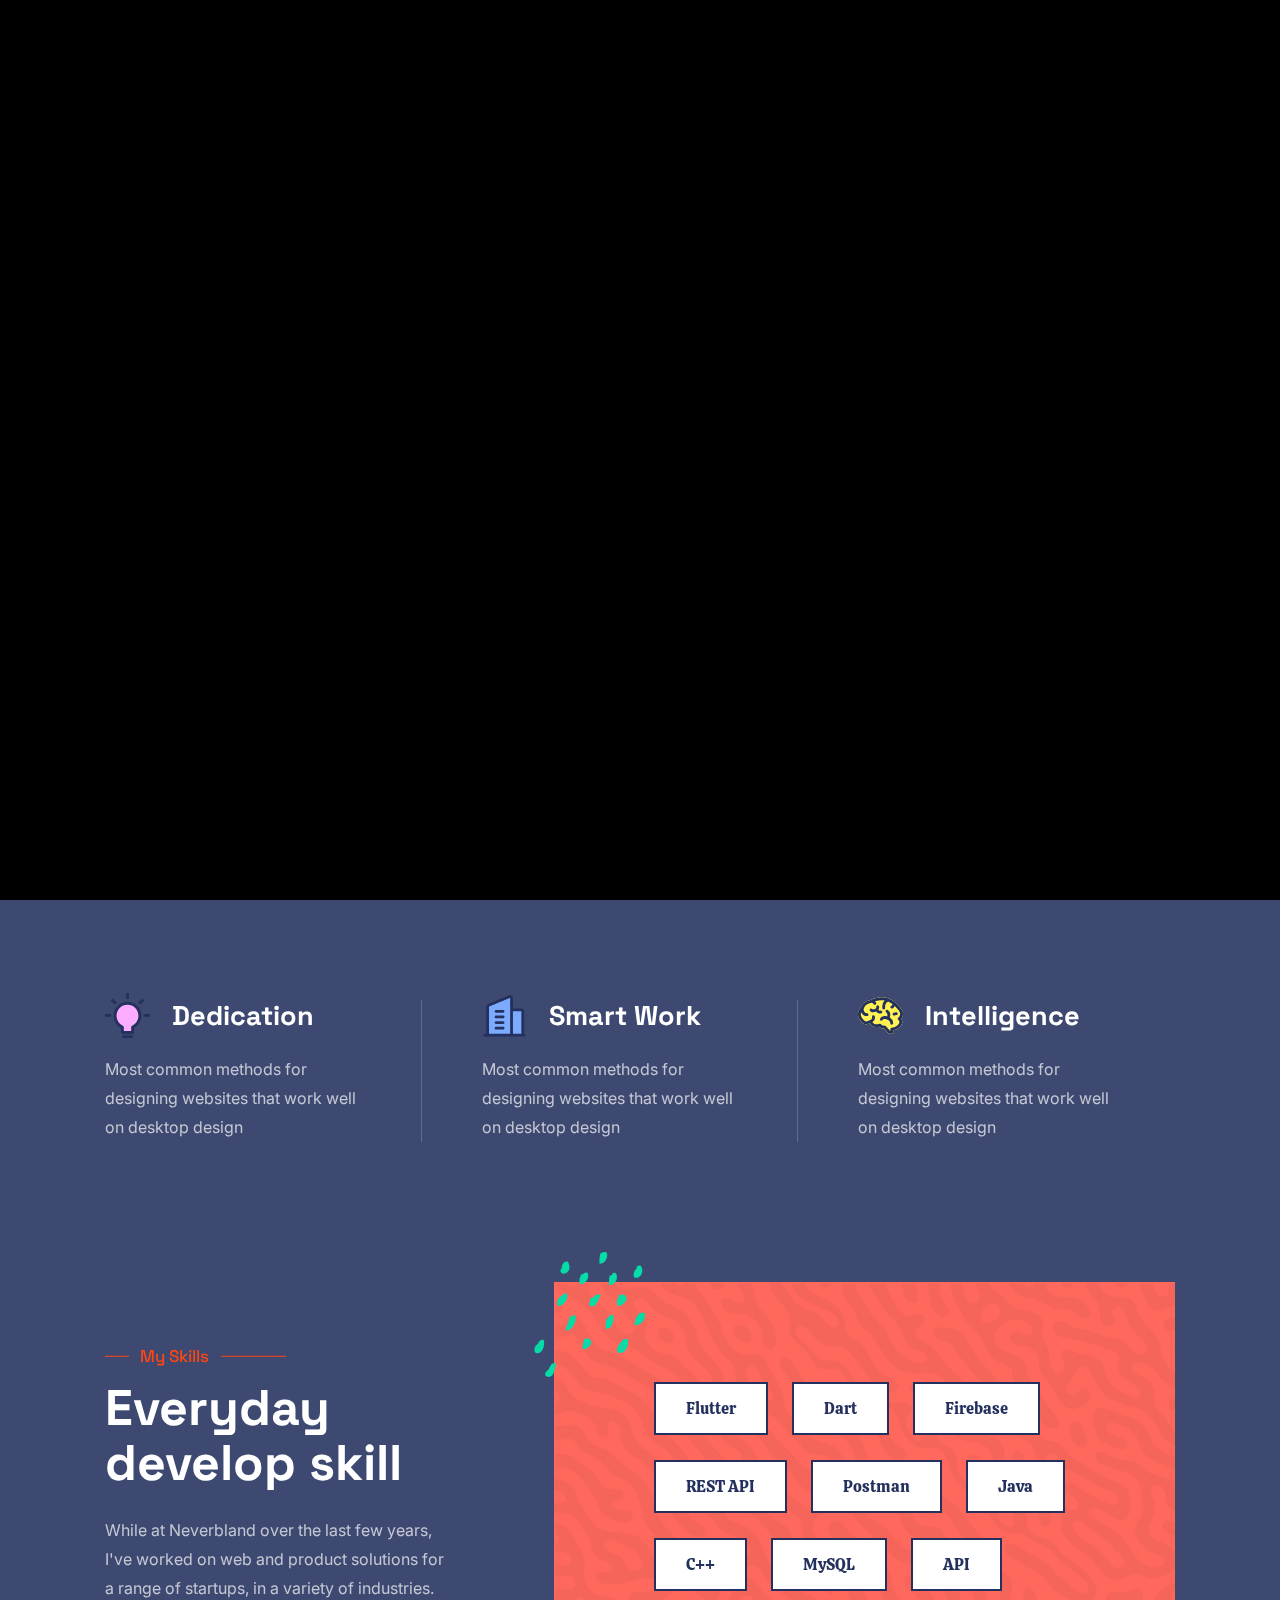
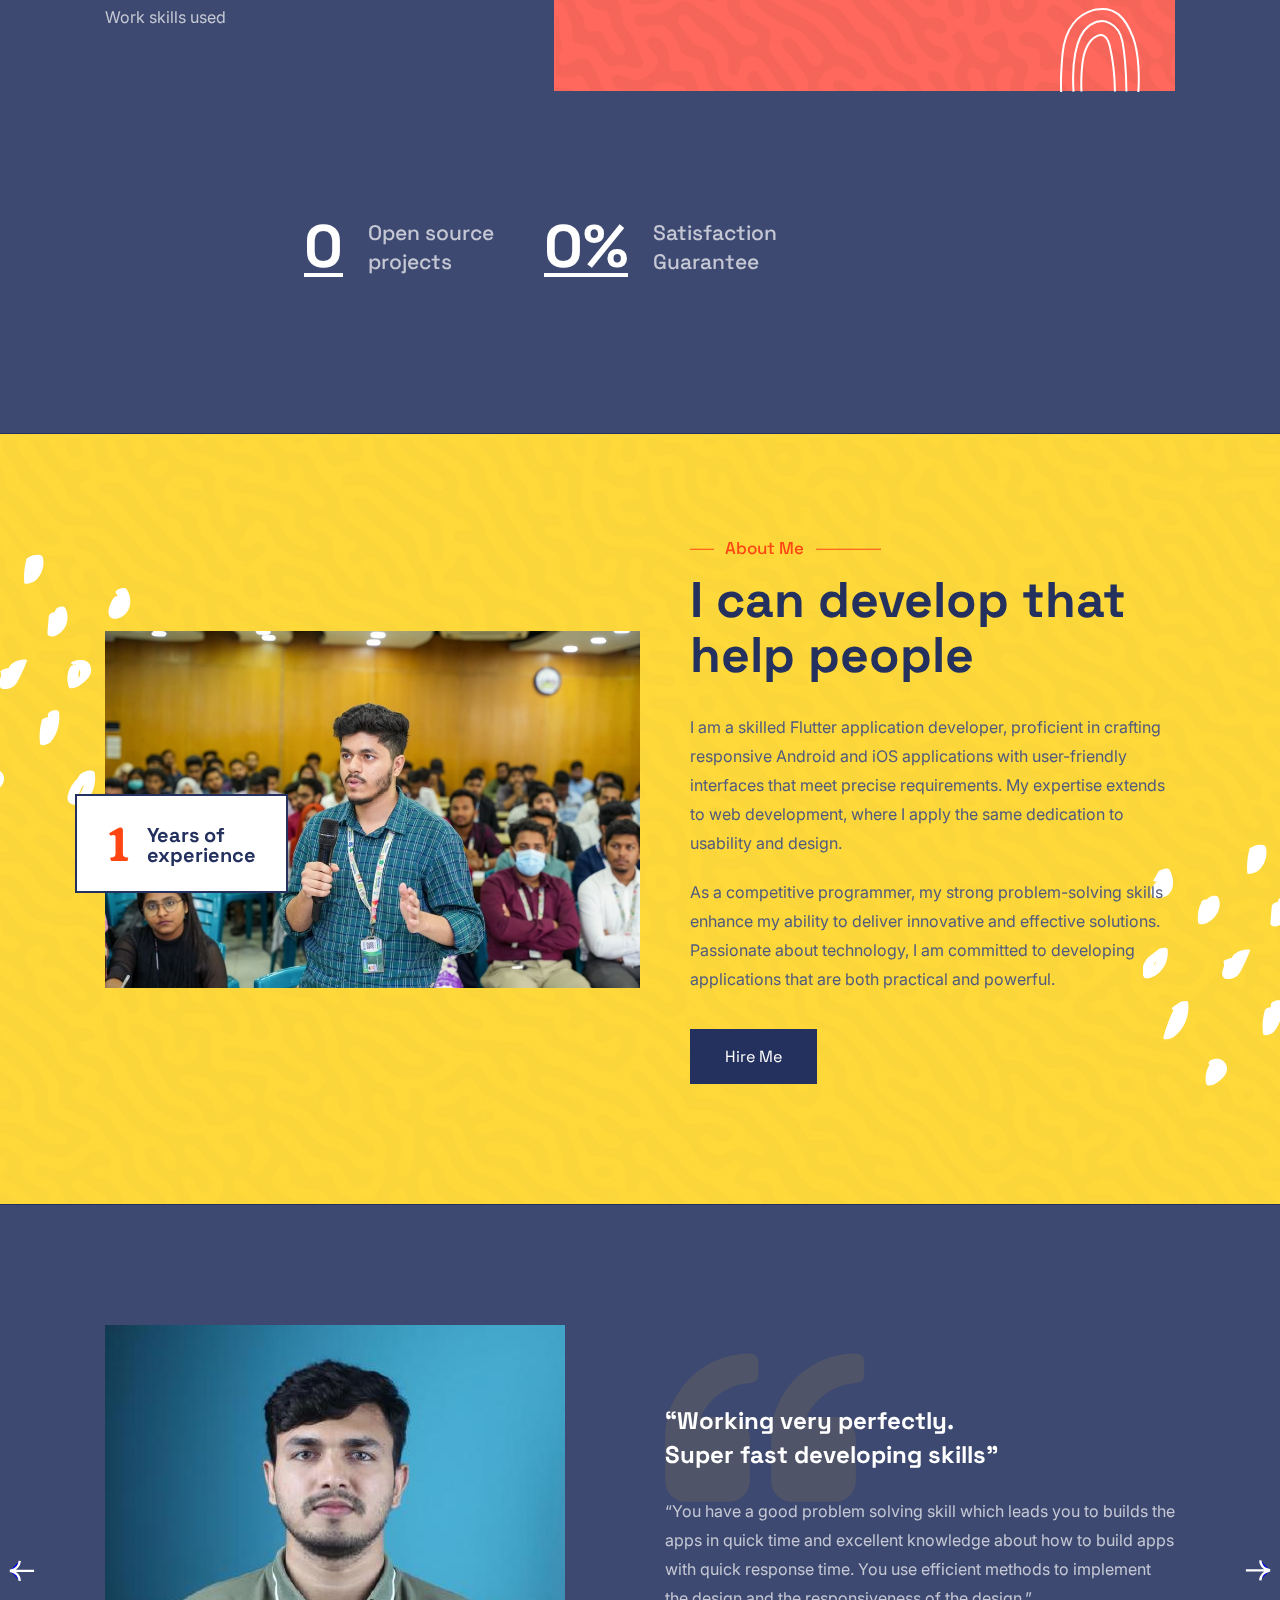
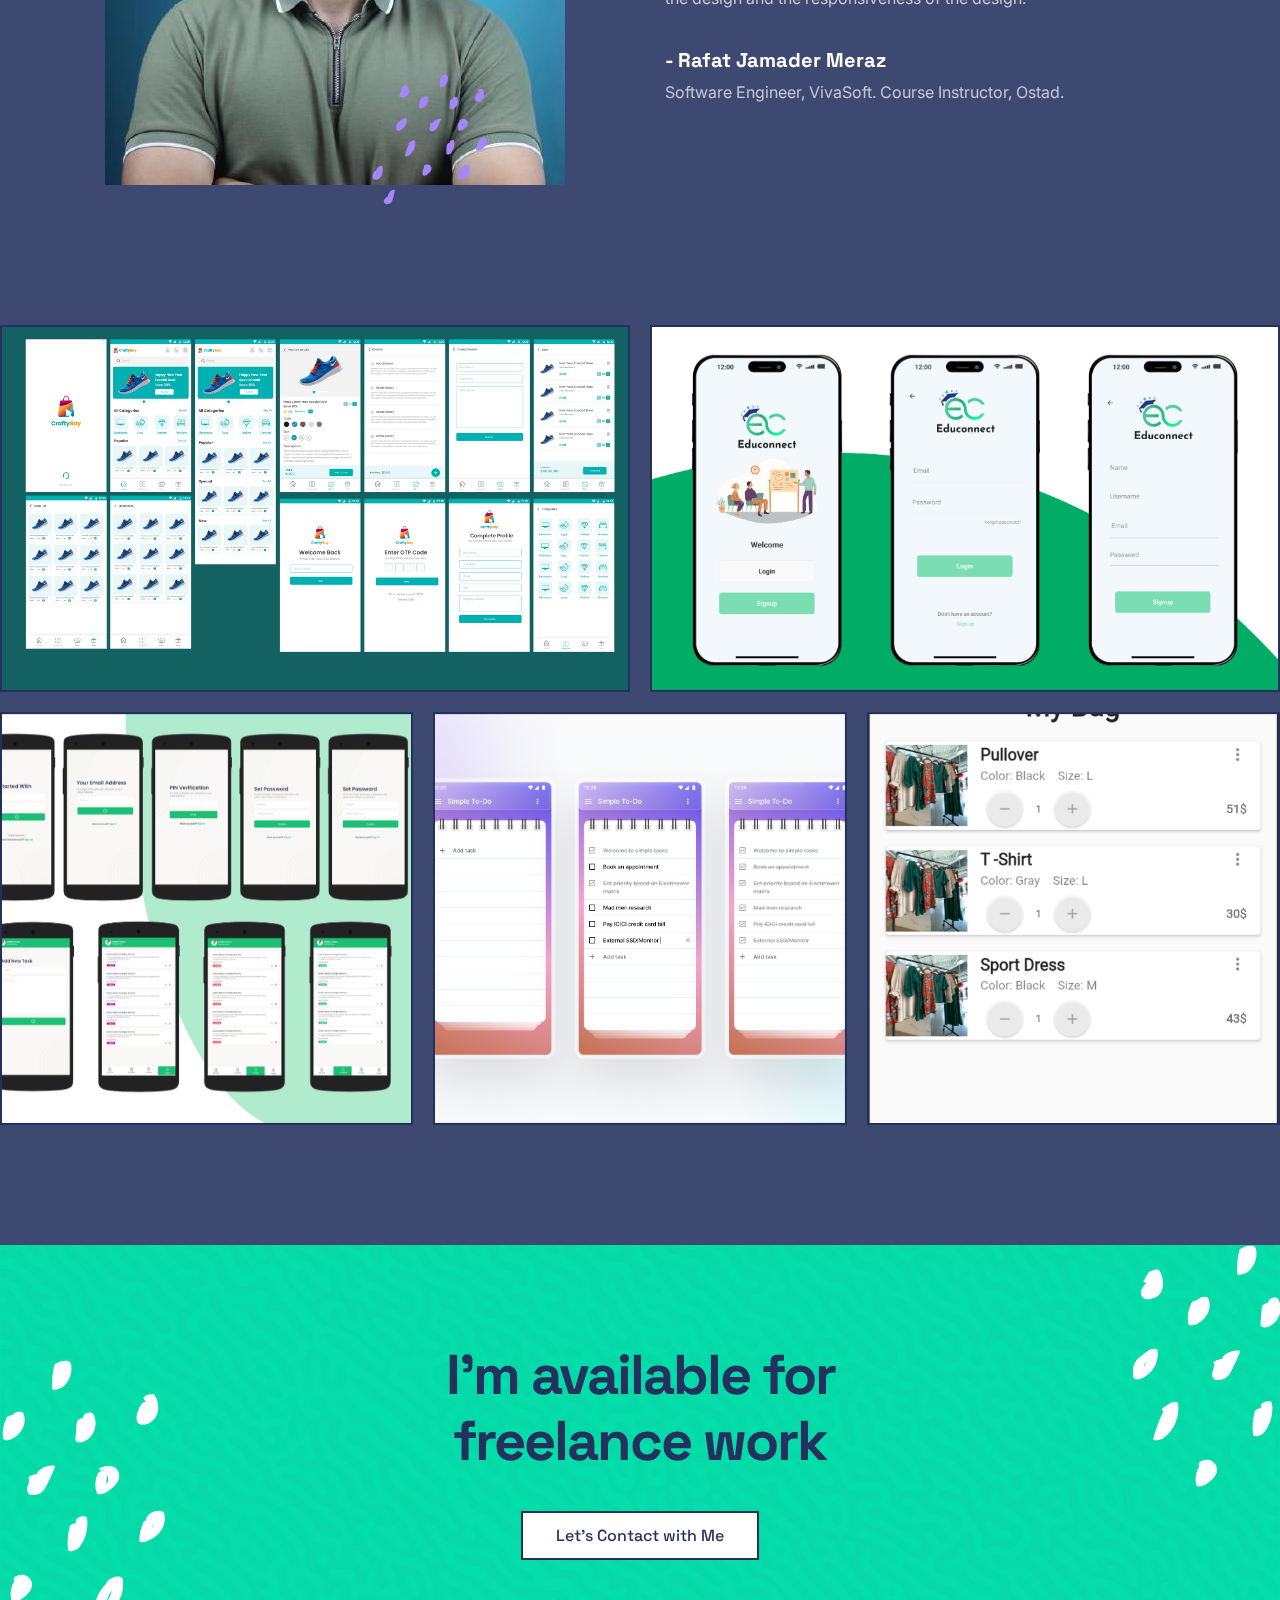
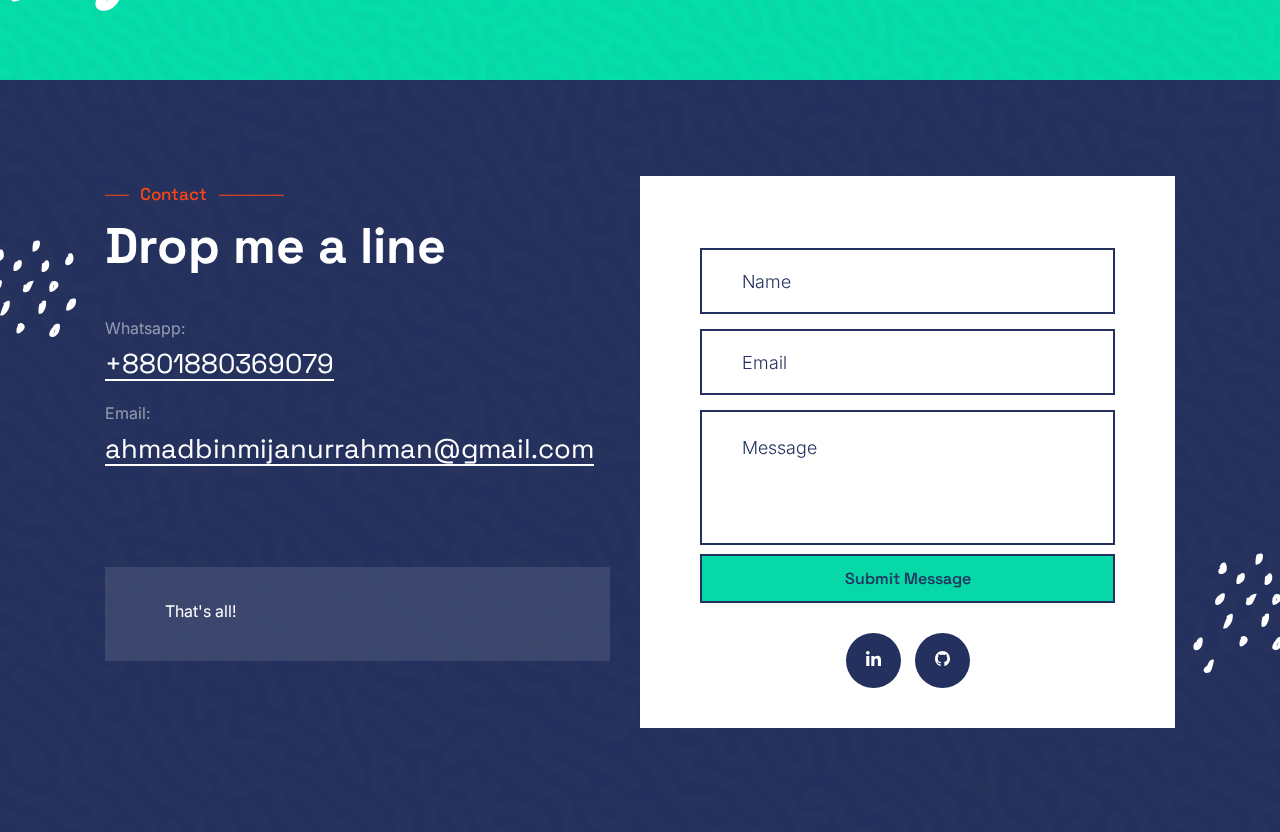
==== commit 7403d22c: "commit" ====
--- a/index.html
+++ b/index.html
@@ -13,7 +13,7 @@
 
 <meta name="viewport" content="width=device-width, initial-scale=1, maximum-scale=1">
 
-<title>Trito | Home</title>
+<title>Ahmad's Portfolio</title>
 
 <!-- STYLES -->
 <link href="https://fonts.googleapis.com/css2?family=Inter:wght@100;200;300;400;500;600;800;900&display=swap" rel="stylesheet">
@@ -116,7 +116,7 @@
 					<div class="details">
 						<span class="hi">Hi I'm</span>
 						<h3 class="name">Ahmad Bin Mijanur Rahman</h3>
-						<p class="text">Flutter Applilcation Developer based in Dhaka</p>
+						<p class="text">Flutter Applilcation Developer based in Dhaka.</p>
 						<div class="buttons">
 							<div class="trito_tm_button">
 								<a href="#">Say Hello</a>
@@ -137,9 +137,9 @@
 			</div>
 			<div class="social">
 				<ul>
-					<li><a href="#"><img class="svg" src="img/svg/social/be.svg" alt=""></a></li>
-					<li><a href="#"><img class="svg" src="img/svg/social/dribbble.svg" alt=""></a></li>
-					<li><a href="#"><img class="svg" src="img/svg/social/instagarm.svg" alt=""></a></li>
+					<li><a href="http://www.linkedin.com/in/ahmad-bin-mijanur-rahman"><img class="svg" src="img/svg/linkedin.svg" alt=""></a></li>
+					<li><a href="https://github.com/Ahmad61-6"><img class="svg" src="img/svg/icons8-github.svg" alt=""></a></li>
+					<!-- <li><a href="#"><img class="svg" src="img/svg/social/instagarm.svg" alt=""></a></li> -->
 				</ul>
 			</div>
 		</div>
@@ -305,12 +305,12 @@
 						</div>
 						<div class="right">
 							<div class="trito_tm_main_title">
-								<span>Abut Me</span>
+								<span>About Me</span>
 								<h3>I can develop that help people</h3>
 							</div>
 							<div class="text">
-								<p>Dliquip ex ea commo do conse namber onequa ute irure dolor in reprehenderit in voluptate velit esse cillum dolore eu fugiat nulla pariatu epteur sint occaecat cupidatat</p>
-								<p>Krnon proident, sunt in culpa qui officia deserunt mollit anim id est laborum. Sed ut perspiciatis unde omnis</p>
+								<p>I am a skilled Flutter application developer, proficient in crafting responsive Android and iOS applications with user-friendly interfaces that meet precise requirements. My expertise extends to web development, where I apply the same dedication to usability and design.</p>
+								<p>As a competitive programmer, my strong problem-solving skills enhance my ability to deliver innovative and effective solutions. Passionate about technology, I am committed to developing applications that are both practical and powerful.</p>
 							</div>
 							<div class="trito_tm_button_extra">
 								<a class="anchor" href="#contact">Hire Me</a>
@@ -333,7 +333,7 @@
 							<li>
 								<div class="left">
 									<div class="image">
-										<img src="img/testimonials/3.png" alt="" />
+										<img src="img/hero/rafat.jpeg" alt="" />
 										<img class="svg" src="img/svg/elements.svg" alt="" />
 									</div>
 								</div>
@@ -343,11 +343,12 @@
 										<img class="svg" src="img/svg/quote.svg" alt="" />
 									</div>
 									<div class="normal">
-										<p>“Awesome App! Easy to use, it has a lot of options to design whatever you need, it is professional and fun. I was very successful creating my profile using designer which gave me unbelievable reach &amp; appreciation.”</p>
+										<p>“You have a good problem solving skill which leads you to builds the apps in quick time and excellent knowledge about how to build apps with quick response time. You use efficient methods to implement the design and the responsiveness of the design.”</p>
 									</div>
 									<div class="details">
-										<h3>- Selena Brook</h3>
-										<span>Genaral Secretary, AOKA</span>
+										<h3>- Rafat Jamader Meraz</h3>
+										<span>Software Engineer, VivaSoft.</span>
+										<span>Course Instructor, Ostad.</span>
 									</div>
 								</div>
 							</li>
@@ -360,39 +361,19 @@
 								</div>
 								<div class="right">
 									<div class="big">
-										<p>“This template is awesome!<br />Super easy to update in a editor.”</p>
+										<p>“Implementation of the designs is awesome!<br />Shows great potential.”</p>
 										<img class="svg" src="img/svg/quote.svg" alt="" />
 									</div>
 									<div class="normal">
 										<p>“The documentation is great and the support via live chat was perfect. They helped me out super quick. When I had a minor code customization to make but didn't know where to make the change in their code. Customer Support perfect!”</p>
 									</div>
 									<div class="details">
-										<h3>- Steve Jobs</h3>
-										<span>Senior Designer, ABC</span>
+										<h3>- Ali Hasnain Moula Chowdhury.</h3>
+										<span>Project Manager, UI/UX, EduConnect Project.</span>
 									</div>
 								</div>
 							</li>
-							<!-- <li>
-								<div class="left">
-									<div class="image">
-										<img src="img/testimonials/2.png" alt="" />
-										<img class="svg" src="img/svg/elements.svg" alt="" />
-									</div>
-								</div>
-								<div class="right">
-									<div class="big">
-										<p>“Helpful customer support.<br />And great designed template”</p>
-										<img class="svg" src="img/svg/quote.svg" alt="" />
-									</div>
-									<div class="normal">
-										<p>“Minimal design, incredibly well documented, and an absolute pleasure to use! The customer support is one of the absolute best I've ever had the pleasure of interacting with. Quick, courteous, and extremely helpful!”</p>
-									</div>
-									<div class="details">
-										<h3>- Kelly Winston</h3>
-										<span>UI/UX Designer, SADP</span>
-									</div>
-								</div>
-							</li> -->
+							
 						</ul>
 						<a class="prev_button" href="#"><img class="svg" src="img/svg/left.svg" alt="" /></a>
 						<a class="next_button" href="#"><img class="svg" src="img/svg/right.svg" alt="" /></a>
@@ -407,10 +388,11 @@
 		<div class="trito_tm_section" id="portfolio">
 			<div class="trito_tm_portfolio">
 				<ul class="gallery_zoom">
+					<!-- 1st -->
 					<li>
 						<div class="list_inner">
 							<div class="image">
-								<div class="main" data-img-url="img/hero/all.png"></div>
+								<div class="main" data-img-url="img/hero/p1.png"></div>
 							</div>
 							<div class="details">
 								<h3>Project Detail</h3>
@@ -423,8 +405,8 @@
 								<div class="popup_details">
 									<div class="main_details">
 										<div class="textbox">
-											<p>We live in a world where we need to move quickly and iterate on our ideas as flexibly as possible.</p>
-											<p>Mockups are useful both for the creative phase of the project - for instance when you're trying to figure out your user flows or the proper visual hierarchy - and the production phase when they phase when they will represent the target product. Building mockups strikes the ideal balance ease of modification.</p>
+											<p>CraftyBay is an innovative e-commerce mobile application designed for a shoe store, enabling users to purchase their favorite shoes online. Developed using Flutter, this application features responsive design, integration with REST APIs, and a secure payment gateway. Available on both Android and iOS platforms, CraftyBay aims to deliver a seamless and impressive user interface.</p>
+											<p>The main focus is on providing a responsive and engaging online shopping experience tailored to enhance user satisfaction.</p>
 										</div>
 										<div class="detailbox">
 											<ul>
@@ -450,10 +432,12 @@
 							
 						</div>
 					</li>
+
+					<!-- 2nd -->
 					<li>
 						<div class="list_inner">
 							<div class="image">
-								<div class="main" data-img-url="img/hero/all.png"></div>
+								<div class="main" data-img-url="img/hero/educon.png"></div>
 							</div>
 							<div class="details">
 								<h3>Project Detail</h3>
@@ -466,14 +450,14 @@
 								<div class="popup_details">
 									<div class="main_details">
 										<div class="textbox">
-											<p>We live in a world where we need to move quickly and iterate on our ideas as flexibly as possible.</p>
-											<p>Mockups are useful both for the creative phase of the project - for instance when you're trying to figure out your user flows or the proper visual hierarchy - and the production phase when they phase when they will represent the target product. Building mockups strikes the ideal balance ease of modification.</p>
+											<p>EduConnect is a comprehensive coaching center management mobile application designed to streamline the operations of educational institutions. This app allows coaching center owners to manage their entire institution from one platform, offering features to handle batch information, class schedules, teacher payments, to-do lists, and monthly expense calculations. Teachers can also view their assigned classes, enhancing coordination and efficiency.</p>
+											<p>Developed to provide an efficient and intuitive user interface, EduConnect aims to satisfy users by fulfilling their management needs effectively.</p>
 										</div>
 										<div class="detailbox">
 											<ul>
 												<li>
 													<span class="first">Project</span>
-													<span><a href="https://github.com/Ahmad61-6/craftybay">GitHub</a></span>
+													<span><a href="https://github.com/Ahmad61-6/edu_connect">GitHub</a></span>
 												</li>
 												<!-- <li>
 													<span class="first">Category</span>
@@ -486,7 +470,7 @@
 											</ul>
 										</div>
 									</div>
-									<div class="additional_images">
+									<!-- <div class="additional_images">
 										<ul>
 											<li>
 												<div class="list_inner">
@@ -515,15 +499,17 @@
 										</ul>
 									</div>
 								</div>
-							</div>
+							</div> -->
 							<!-- /Modalbox Info End -->
 							
 						</div>
 					</li>
+
+					<!-- 3rd -->
 					<li>
 						<div class="list_inner">
 							<div class="image">
-								<div class="main" data-img-url="img/hero/all.png"></div>
+								<div class="main" data-img-url="img/hero/tm.png"></div>
 							</div>
 							<div class="details">
 								<h3>Project Detail</h3>
@@ -536,14 +522,14 @@
 								<div class="popup_details">
 									<div class="main_details">
 										<div class="textbox">
-											<p>We live in a world where we need to move quickly and iterate on our ideas as flexibly as possible.</p>
-											<p>Mockups are useful both for the creative phase of the project - for instance when you're trying to figure out your user flows or the proper visual hierarchy - and the production phase when they phase when they will represent the target product. Building mockups strikes the ideal balance ease of modification.</p>
+											<p>This Task Management Application is a versatile mobile app available on both Android and iOS, designed to help users organize and track their daily tasks efficiently. Built using Flutter, it is one of my initial projects, featuring robust functionalities like task saving, tracking, and status updating. The application integrates REST API for seamless data handling and includes user authentication to ensure security and personalized experience.</p>
+											<p>This tool is perfect for anyone looking to enhance productivity by keeping their tasks well-organized and accessible.</p>
 										</div>
 										<div class="detailbox">
 											<ul>
 												<li>
 													<span class="first">Project</span>
-													<span><a href="https://github.com/Ahmad61-6/craftybay">GitHub</a></span>
+													<span><a href="https://github.com/Ahmad61-6/Task_Manager_App">GitHub</a></span>
 												</li>
 												<!-- <li>
 													<span class="first">Category</span>
@@ -551,12 +537,12 @@
 												</li> -->
 												<li>
 													<span class="first">Date</span>
-													<span>Present 2024</span>
+													<span>Completed March 2024</span>
 												</li>
 											</ul>
 										</div>
 									</div>
-									<div class="additional_images">
+									<!-- <div class="additional_images">
 										<ul>
 											<li>
 												<div class="list_inner">
@@ -585,15 +571,17 @@
 										</ul>
 									</div>
 								</div>
-							</div>
+							</div> -->
 							<!-- /Modalbox Info End -->
 							
 						</div>
 					</li>
+
+					<!-- 4th -->
 					<li>
 						<div class="list_inner">
 							<div class="image">
-								<div class="main" data-img-url="img/hero/all.png"></div>
+								<div class="main" data-img-url="img/hero/Todo.png"></div>
 							</div>
 							<div class="details">
 								<h3>Project Detail</h3>
@@ -606,14 +594,14 @@
 								<div class="popup_details">
 									<div class="main_details">
 										<div class="textbox">
-											<p>We live in a world where we need to move quickly and iterate on our ideas as flexibly as possible.</p>
-											<p>Mockups are useful both for the creative phase of the project - for instance when you're trying to figure out your user flows or the proper visual hierarchy - and the production phase when they phase when they will represent the target product. Building mockups strikes the ideal balance ease of modification.</p>
+											<p>This Todo Application is a simple yet effective tool for users to list and manage their tasks within a vibrant, colorful interface that enhances user engagement. Built using Flutter, the application supports full CRUD (Create, Read, Update, Delete) operations, allowing for seamless task management.</p>
+											<p> Its intuitive design and functionality make it an ideal choice for anyone seeking to organize their daily activities efficiently.</p>
 										</div>
 										<div class="detailbox">
 											<ul>
 												<li>
 													<span class="first">Project</span>
-													<span><a href="https://github.com/Ahmad61-6/craftybay">GitHub</a></span>
+													<span><a href="https://github.com/Ahmad61-6/simple_apps/tree/TO_DO_Project_(CRUD)">GitHub</a></span>
 												</li>
 												<!-- <li>
 													<span class="first">Category</span>
@@ -621,12 +609,12 @@
 												</li> -->
 												<li>
 													<span class="first">Date</span>
-													<span>Present 2024</span>
+													<span>Completed February 2024</span>
 												</li>
 											</ul>
 										</div>
 									</div>
-									<div class="additional_images">
+									<!-- <div class="additional_images">
 										<ul>
 											<li>
 												<div class="list_inner">
@@ -655,15 +643,17 @@
 										</ul>
 									</div>
 								</div>
-							</div>
+							</div> -->
 							<!-- /Modalbox Info End -->
 							
 						</div>
 					</li>
+
+					<!-- 5th -->
 					<li>
 						<div class="list_inner">
 							<div class="image">
-								<div class="main" data-img-url="img/hero/all.png"></div>
+								<div class="main" data-img-url="img/hero/mybag.png"></div>
 							</div>
 							<div class="details">
 								<h3>Project Detail</h3>
@@ -676,14 +666,14 @@
 								<div class="popup_details">
 									<div class="main_details">
 										<div class="textbox">
-											<p>We live in a world where we need to move quickly and iterate on our ideas as flexibly as possible.</p>
-											<p>Mockups are useful both for the creative phase of the project - for instance when you're trying to figure out your user flows or the proper visual hierarchy - and the production phase when they phase when they will represent the target product. Building mockups strikes the ideal balance ease of modification.</p>
+											<p>MyBag is a user-friendly app that streamlines your shopping experience. Simply add your desired products to the list, confirm your order, and voila! A receipt appears, making your purchase effortless.</p>
+											<p>Built with Flutter and Dart, MyBag utilizes CRUD operations to manage your shopping list and orders efficiently.</p>
 										</div>
 										<div class="detailbox">
 											<ul>
 												<li>
 													<span class="first">Project</span>
-													<span><a href="https://github.com/Ahmad61-6/craftybay">GitHub</a></span>
+													<span><a href="https://github.com/Ahmad61-6/simple_apps/tree/My_bag">GitHub</a></span>
 												</li>
 												<!-- <li>
 													<span class="first">Category</span>
@@ -696,34 +686,7 @@
 											</ul>
 										</div>
 									</div>
-									<div class="additional_images">
-										<ul>
-											<li>
-												<div class="list_inner">
-													<div class="my_image">
-														<img src="img/thumbs/4-2.jpg" alt="" />
-														<div class="main" data-img-url="img/service/1.jpg"></div>
-													</div>
-												</div>
-											</li>
-											<li>
-												<div class="list_inner">
-													<div class="my_image">
-														<img src="img/thumbs/4-2.jpg" alt="" />
-														<div class="main" data-img-url="img/service/2.jpg"></div>
-													</div>
-												</div>
-											</li>
-											<li>
-												<div class="list_inner">
-													<div class="my_image">
-														<img src="img/thumbs/4-2.jpg" alt="" />
-														<div class="main" data-img-url="img/service/3.jpg"></div>
-													</div>
-												</div>
-											</li>
-										</ul>
-									</div>
+									
 								</div>
 							</div>
 							<!-- /Modalbox Info End -->
@@ -731,13 +694,14 @@
 						</div>
 					</li>
 					
+					
 				</ul>
 			</div>
 		</div>
 		<!-- /PORTFOLIO -->
 		
 		<!-- FAQ -->
-		<div class="trito_tm_section">
+		<!-- <div class="trito_tm_section">
 			<div class="trito_tm_faq">
 				<div class="container">
 					<div class="trito_tm_main_title centered">
@@ -794,7 +758,7 @@
 				</div>
 			</div>
 		</div>
-		<!-- /FAQ -->
+		/FAQ -->
 		
 		<!-- FREELANCE -->
 		<div class="trito_tm_section" style="padding-bottom: 0;">
@@ -832,18 +796,18 @@
 							<div class="short">
 								<ul>
 									<li>
-										<span>Call:</span>
-										<a href="#">+ 123 456 7890</a>
+										<span>Whatsapp:</span>
+										<a href="#">+8801880369079</a>
 									</li>
 									<li>
 										<span>Email:</span>
-										<a href="#">support@smith.com</a>
+										<a href="#">ahmadbinmijanurrahman@gmail.com</a>
 									</li>
 								</ul>
 							</div>
 							<div class="copy">
 								<!-- <img src="img/logo/light.png" alt="" /> -->
-								<p>&copy; 2022 Trito. All Rights Reserved</p>
+								<p> That's all!</p>
 							</div>
 						</div>
 						<div class="right">
@@ -873,8 +837,8 @@
 								</form>
 							</div>
 							<ul class="social">
-								<li><a href="#"><img class="svg" src="img/svg/social/be.svg" alt="" /></a></li>
-								<li><a href="#"><img class="svg" src="img/svg/social/dribbble.svg" alt="" /></a></li>
+								<li><a href="#"><img class="svg" src="img/hero/linkedin-logo-svgrepo-com.svg" alt="" /></a></li>
+								<li><a href="#"><img class="svg" src="img/hero/github-142-svgrepo-com.svg" alt="" /></a></li>
 								<!-- <li><a href="#"><img class="svg" src="img/svg/social/instagarm.svg" alt="" /></a></li> -->
 							</ul>
 						</div>
--- a/css/dark.css
+++ b/css/dark.css
@@ -128,6 +128,8 @@
 .dark .trito_tm_modalbox .main_details .detailbox .first{
 	color: #fff;
 }
-.dark .trito_tm_modalbox .main_details .detailbox span a{
-	color: #c5c8d4;
+
+.dark .trito_tm_modalbox .main_details .detailbox span a {
+    color: #c4c24a;
+    text-decoration: underline;
 }
--- a/css/style.css
+++ b/css/style.css
@@ -604,6 +604,8 @@
 	position: absolute;
 	top: 50%;
 	left: 50%;
+	height: 30px;
+	width: 30px;
 	transform: translate(-50%,-50%);
 }
 .trito_tm_hero .avatar{
@@ -2210,7 +2212,7 @@
 	.trito_tm_portfolio .details h3{font-size: 27px;}
 	.trito_tm_portfolio .details{padding: 20px 35px;}
 	.trito_tm_news .details .title h3{font-size: 22px;line-height: 30px;}
-	.trito_tm_contact .left ul li a{font-size: 32px;}
+	.trito_tm_contact .left ul li a{font-size: 1.7rem;}
 	.trito_tm_contact .right{padding-bottom: 35px;}
 	.trito_tm_contact .icon{left: -30px;}
 	.trito_tm_contact .icon2{right: -20px;}
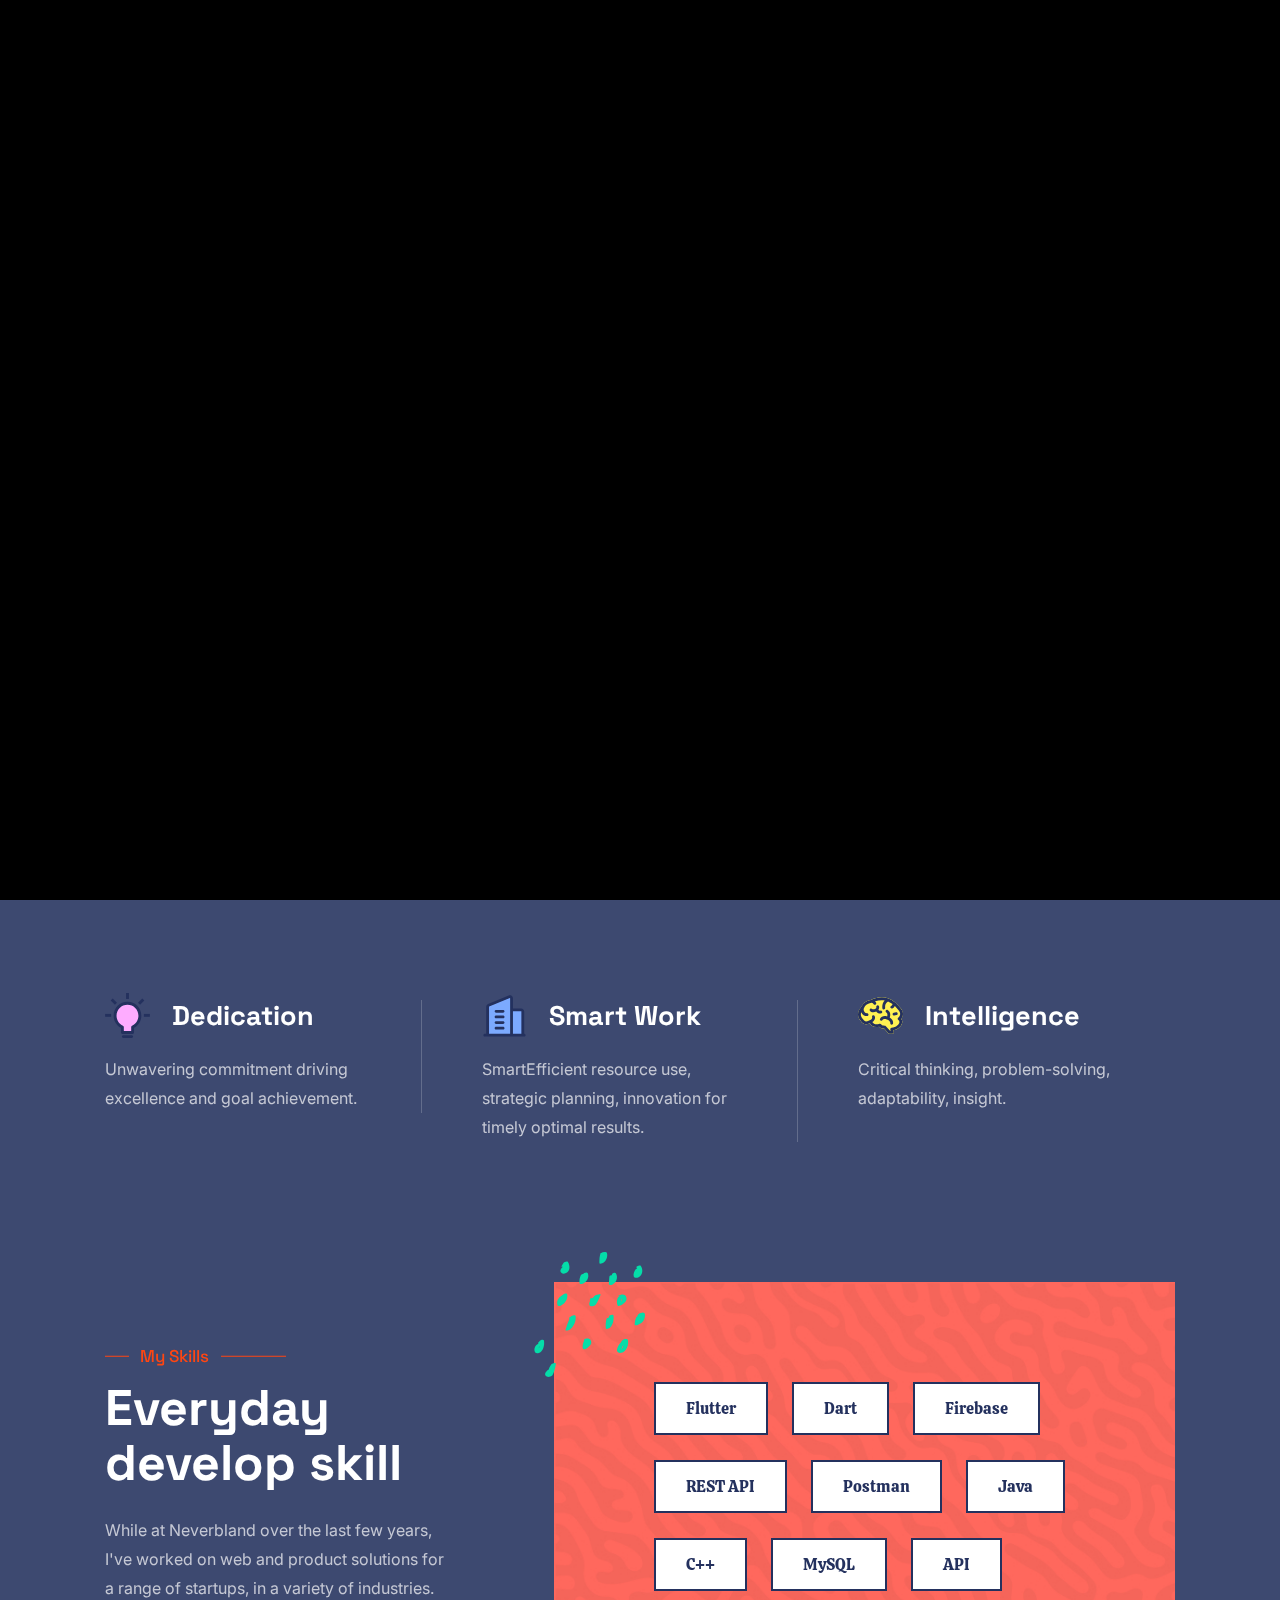
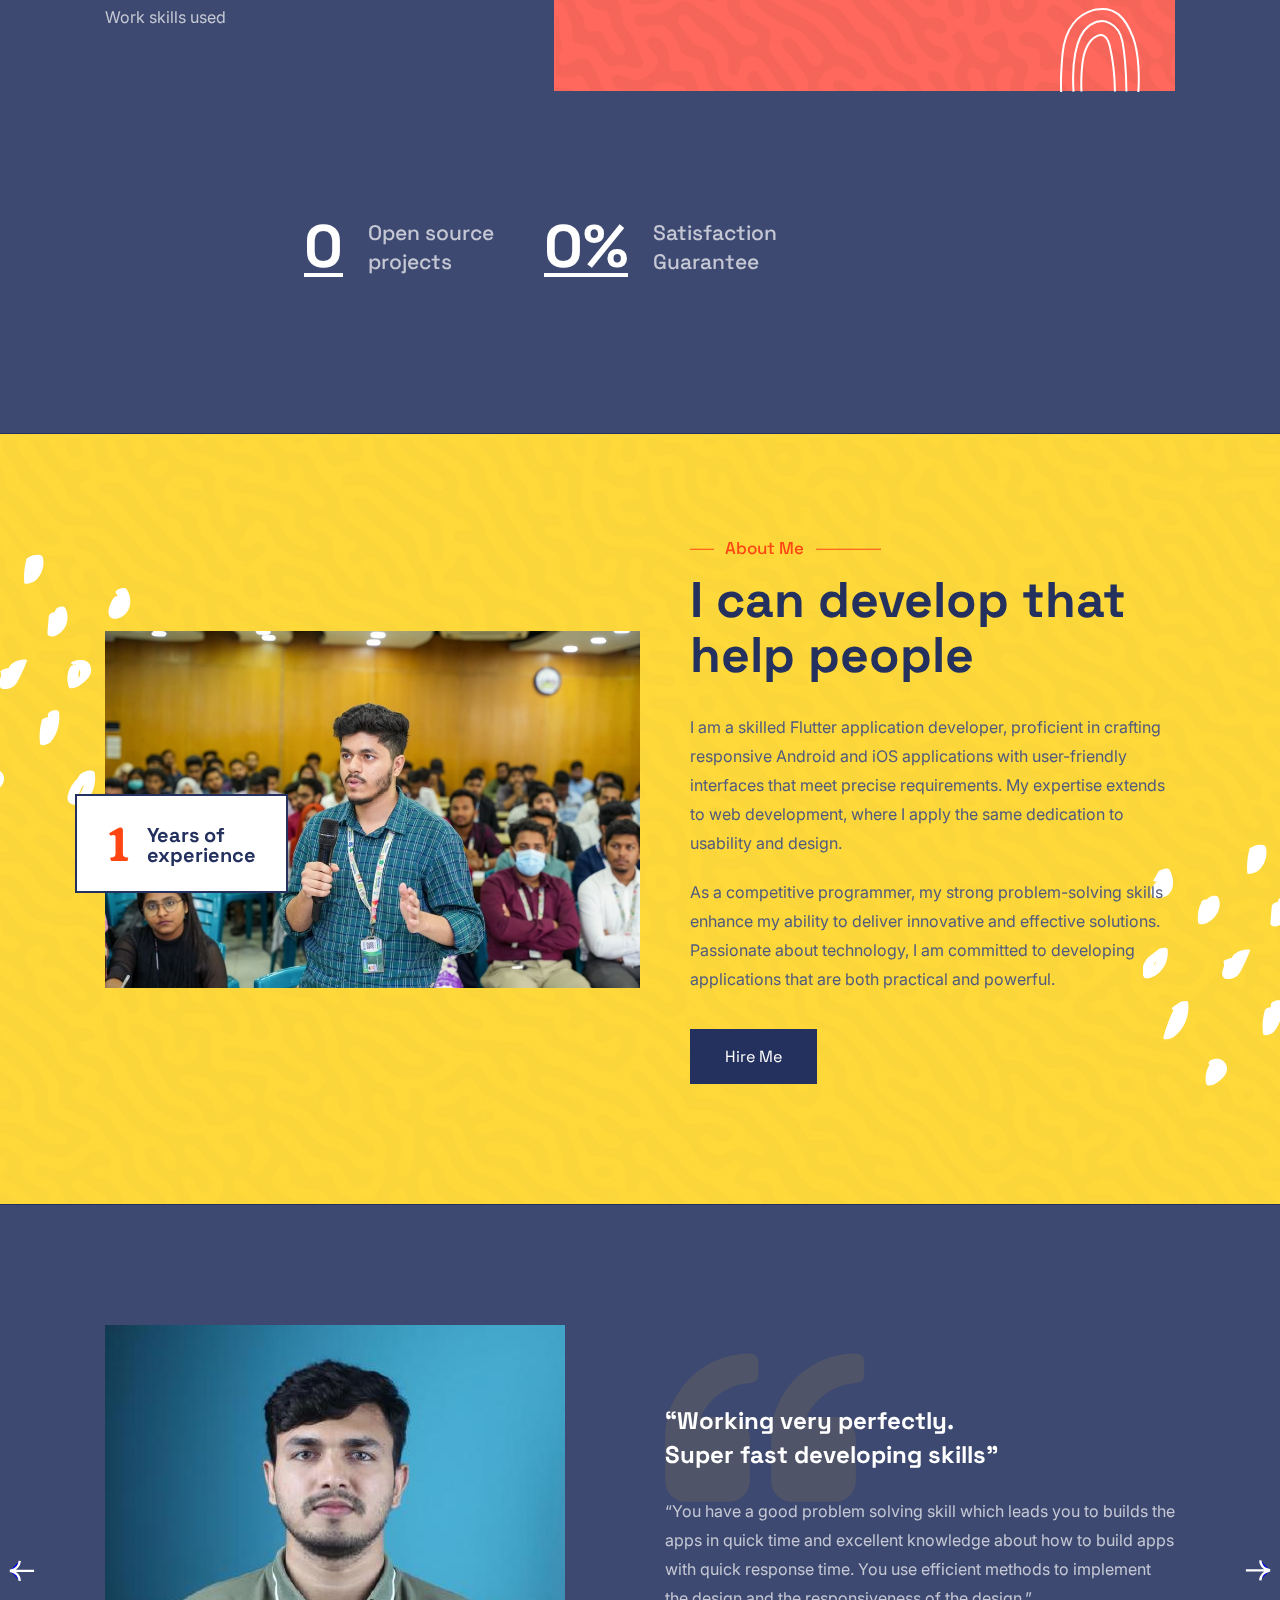
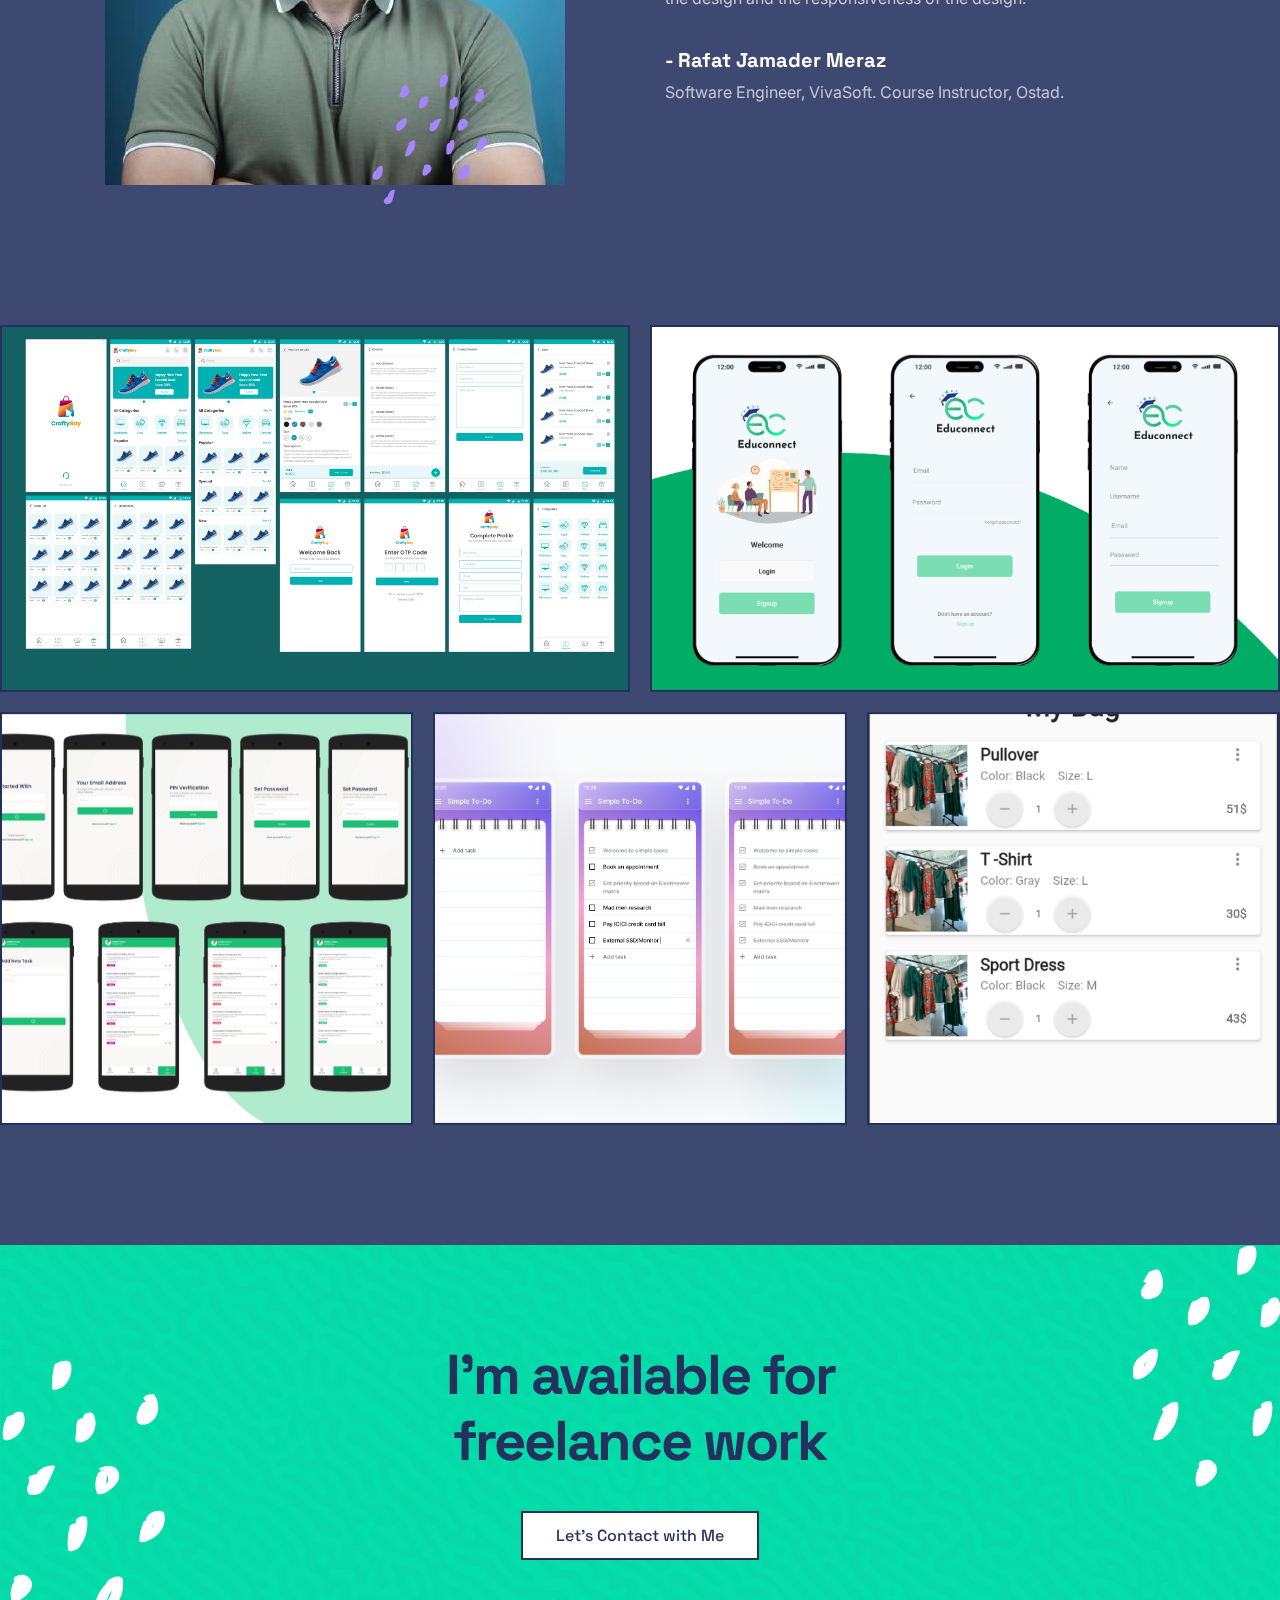
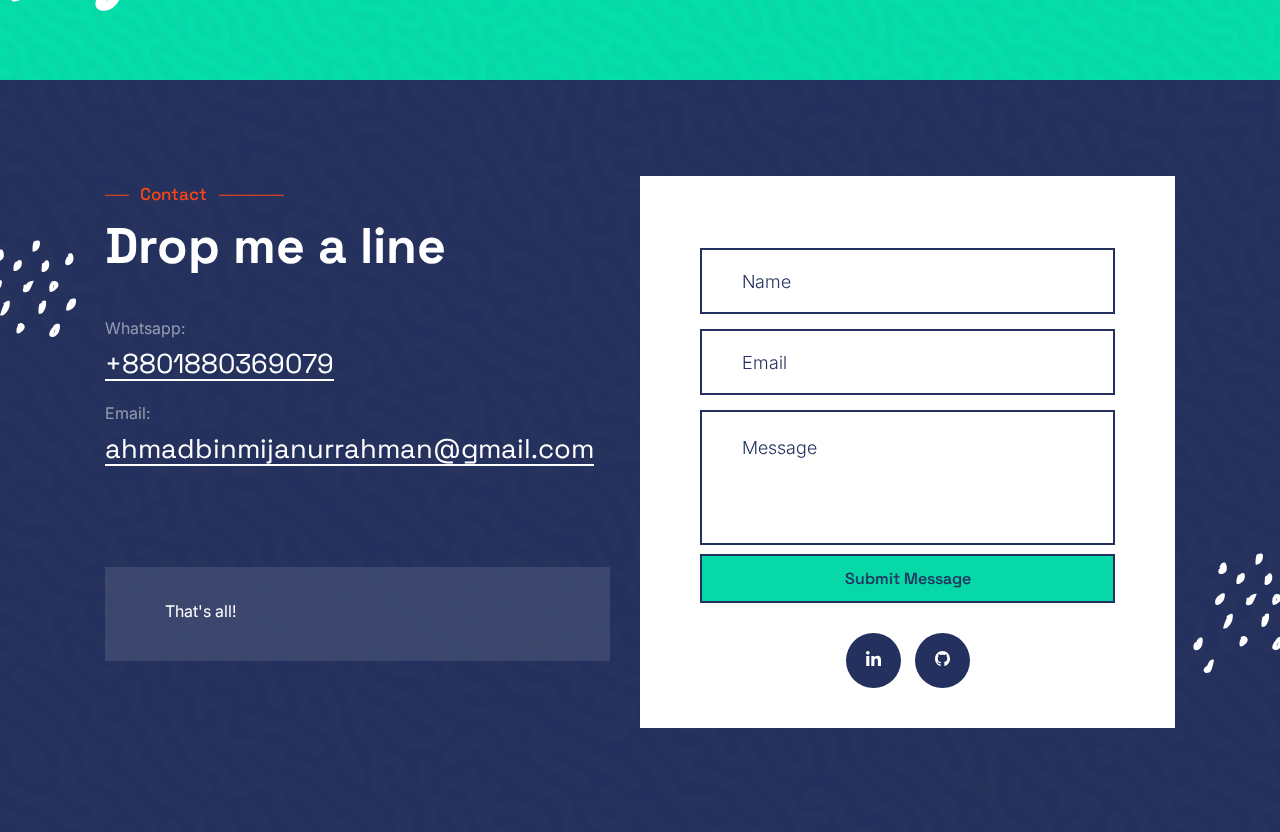
==== commit 2d0f0aef: "Done" ====
--- a/index.html
+++ b/index.html
@@ -91,6 +91,7 @@
 							AHMAD
 						</a> 
 					</div>
+
 					<div class="menu">
 						<ul class="anchor_nav">
 							<li class="current"><a href="#home">Home</a></li>
@@ -101,7 +102,7 @@
 						</ul>
 					</div>
 					<div class="button">
-						<a href="img/cv/1.jpg" download>Download CV</a>
+						<a href="https://drive.google.com/file/d/1F9L_pWQDT5IjdaiLdd_IzzdAoZLb-KrT/view?usp=sharing" download>Download CV</a>
 					</div>
 				</div>
 			</div>
@@ -182,7 +183,7 @@
 										<h3>Dedication</h3>
 									</div>
 									<div class="text">
-										<p>Most common methods for designing websites that work well on desktop design</p>
+										<p> Unwavering commitment driving excellence and goal achievement.</p>
 									</div>
 								</div>
 							</li>
@@ -193,7 +194,7 @@
 										<h3>Smart Work</h3>
 									</div>
 									<div class="text">
-										<p>Most common methods for designing websites that work well on desktop design</p>
+										<p>SmartEfficient resource use, strategic planning, innovation for timely optimal results.</p>
 									</div>
 								</div>
 							</li>
@@ -204,7 +205,7 @@
 										<h3>Intelligence</h3>
 									</div>
 									<div class="text">
-										<p>Most common methods for designing websites that work well on desktop design</p>
+										<p> Critical thinking, problem-solving, adaptability, insight.</p>
 									</div>
 								</div>
 							</li>
@@ -355,7 +356,7 @@
 							<li>
 								<div class="left">
 									<div class="image">
-										<img src="img/testimonials/1.png" alt="" />
+										<img src="img/hero/hasnain.jpg" alt="" />
 										<img class="svg" src="img/svg/elements.svg" alt="" />
 									</div>
 								</div>
@@ -365,11 +366,11 @@
 										<img class="svg" src="img/svg/quote.svg" alt="" />
 									</div>
 									<div class="normal">
-										<p>“The documentation is great and the support via live chat was perfect. They helped me out super quick. When I had a minor code customization to make but didn't know where to make the change in their code. Customer Support perfect!”</p>
+										<p>“He was the app developer for my EduConnect project. He efficiently implemented my design on the application. I appreciate his potential and problem-solving approach. I wish him the best for his future endeavors.”</p>
 									</div>
 									<div class="details">
 										<h3>- Ali Hasnain Moula Chowdhury.</h3>
-										<span>Project Manager, UI/UX, EduConnect Project.</span>
+										<span>Software Engineering | IT Project Management | UI/UX Designer.</span>
 									</div>
 								</div>
 							</li>
@@ -837,8 +838,8 @@
 								</form>
 							</div>
 							<ul class="social">
-								<li><a href="#"><img class="svg" src="img/hero/linkedin-logo-svgrepo-com.svg" alt="" /></a></li>
-								<li><a href="#"><img class="svg" src="img/hero/github-142-svgrepo-com.svg" alt="" /></a></li>
+								<li><a href="https://www.linkedin.com/in/ahmad-bin-mijanur-rahman/"><img class="svg" src="img/hero/linkedin-logo-svgrepo-com.svg" alt="" /></a></li>
+								<li><a href="https://github.com/Ahmad61-6"><img class="svg" src="img/hero/github-142-svgrepo-com.svg" alt="" /></a></li>
 								<!-- <li><a href="#"><img class="svg" src="img/svg/social/instagarm.svg" alt="" /></a></li> -->
 							</ul>
 						</div>
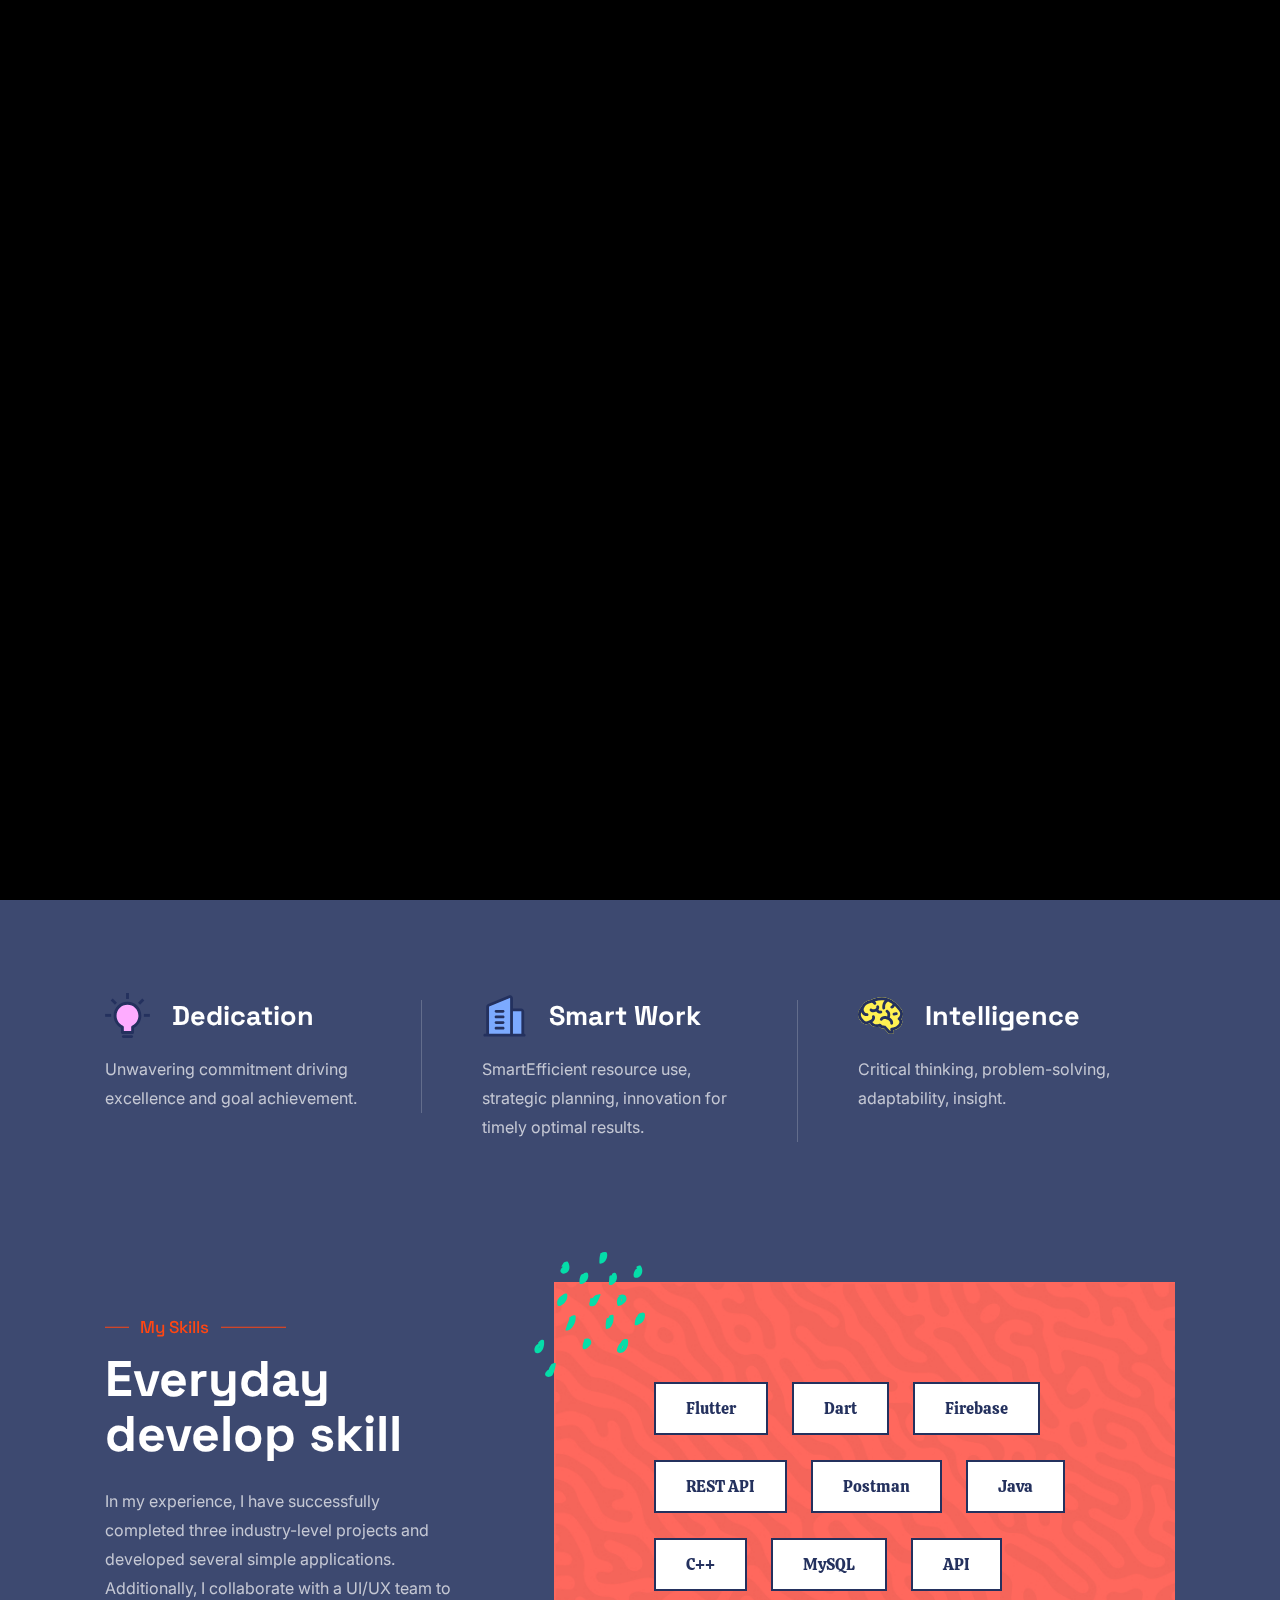
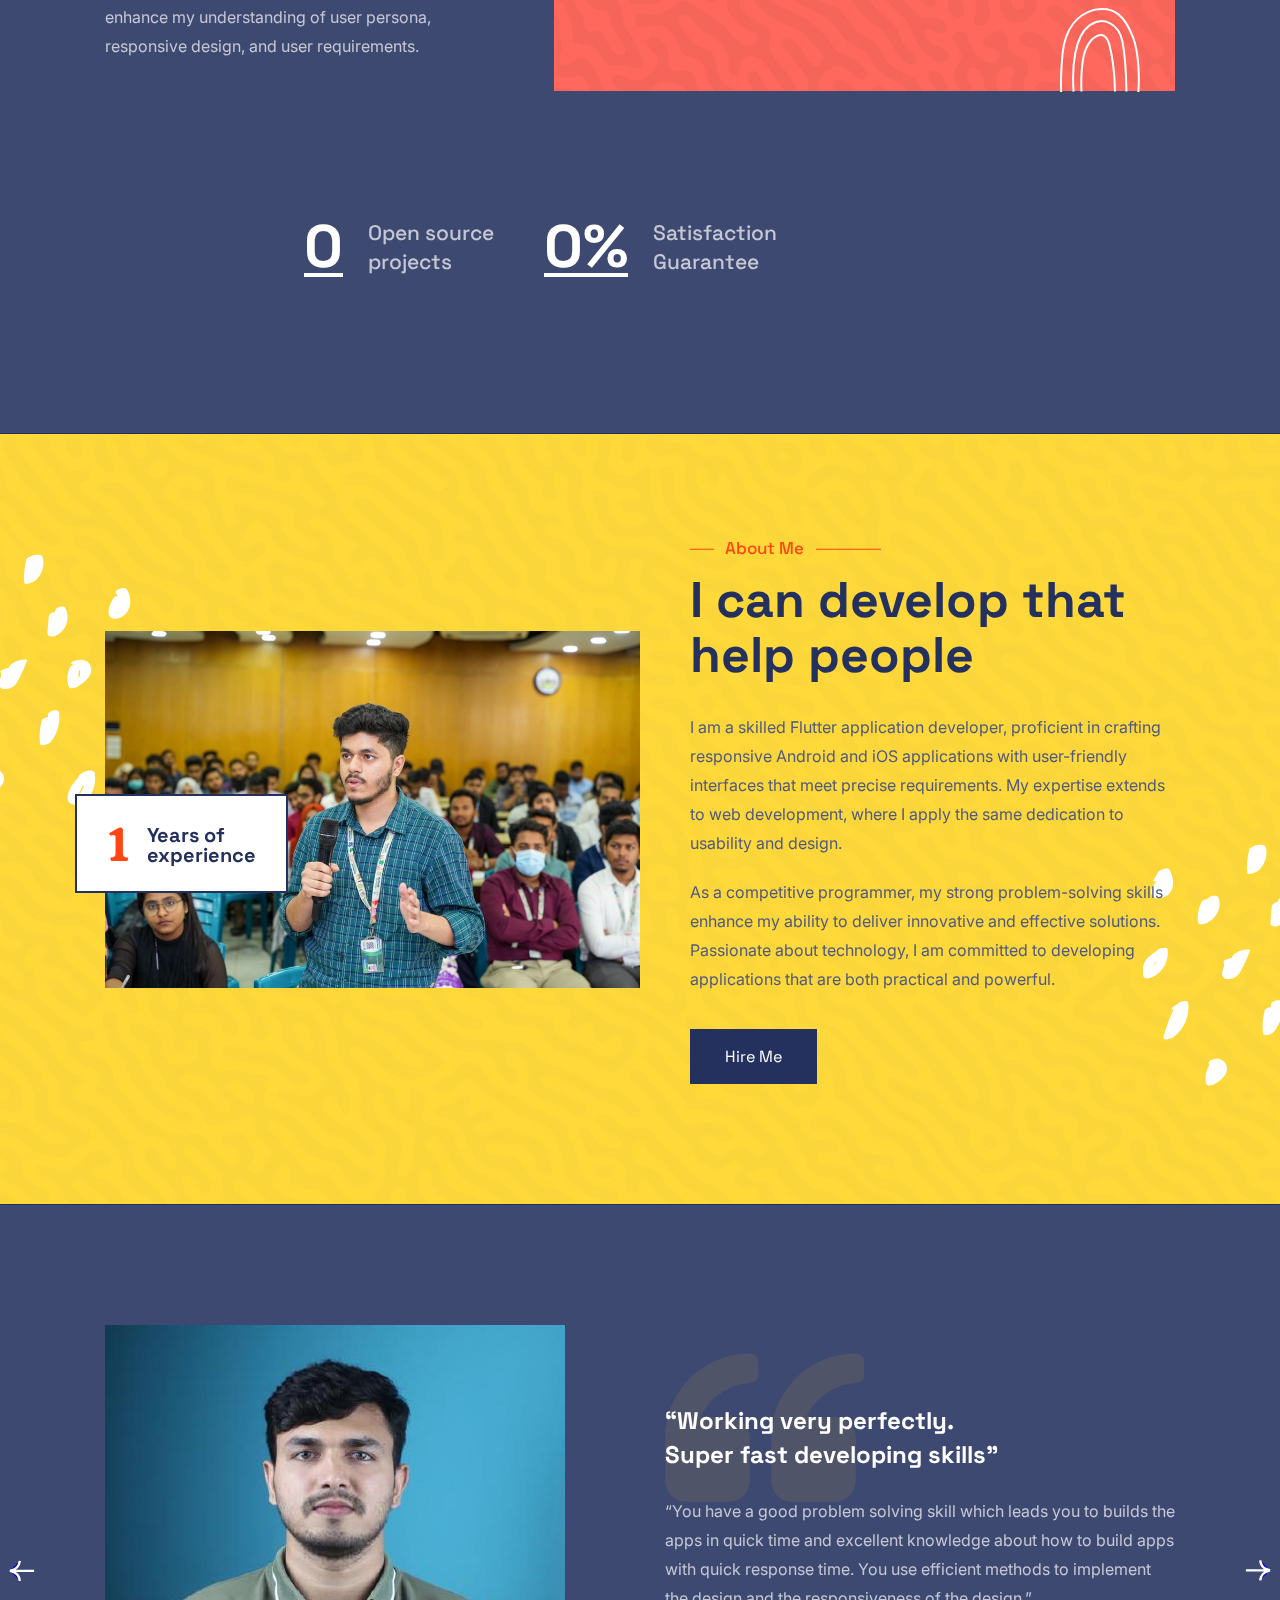
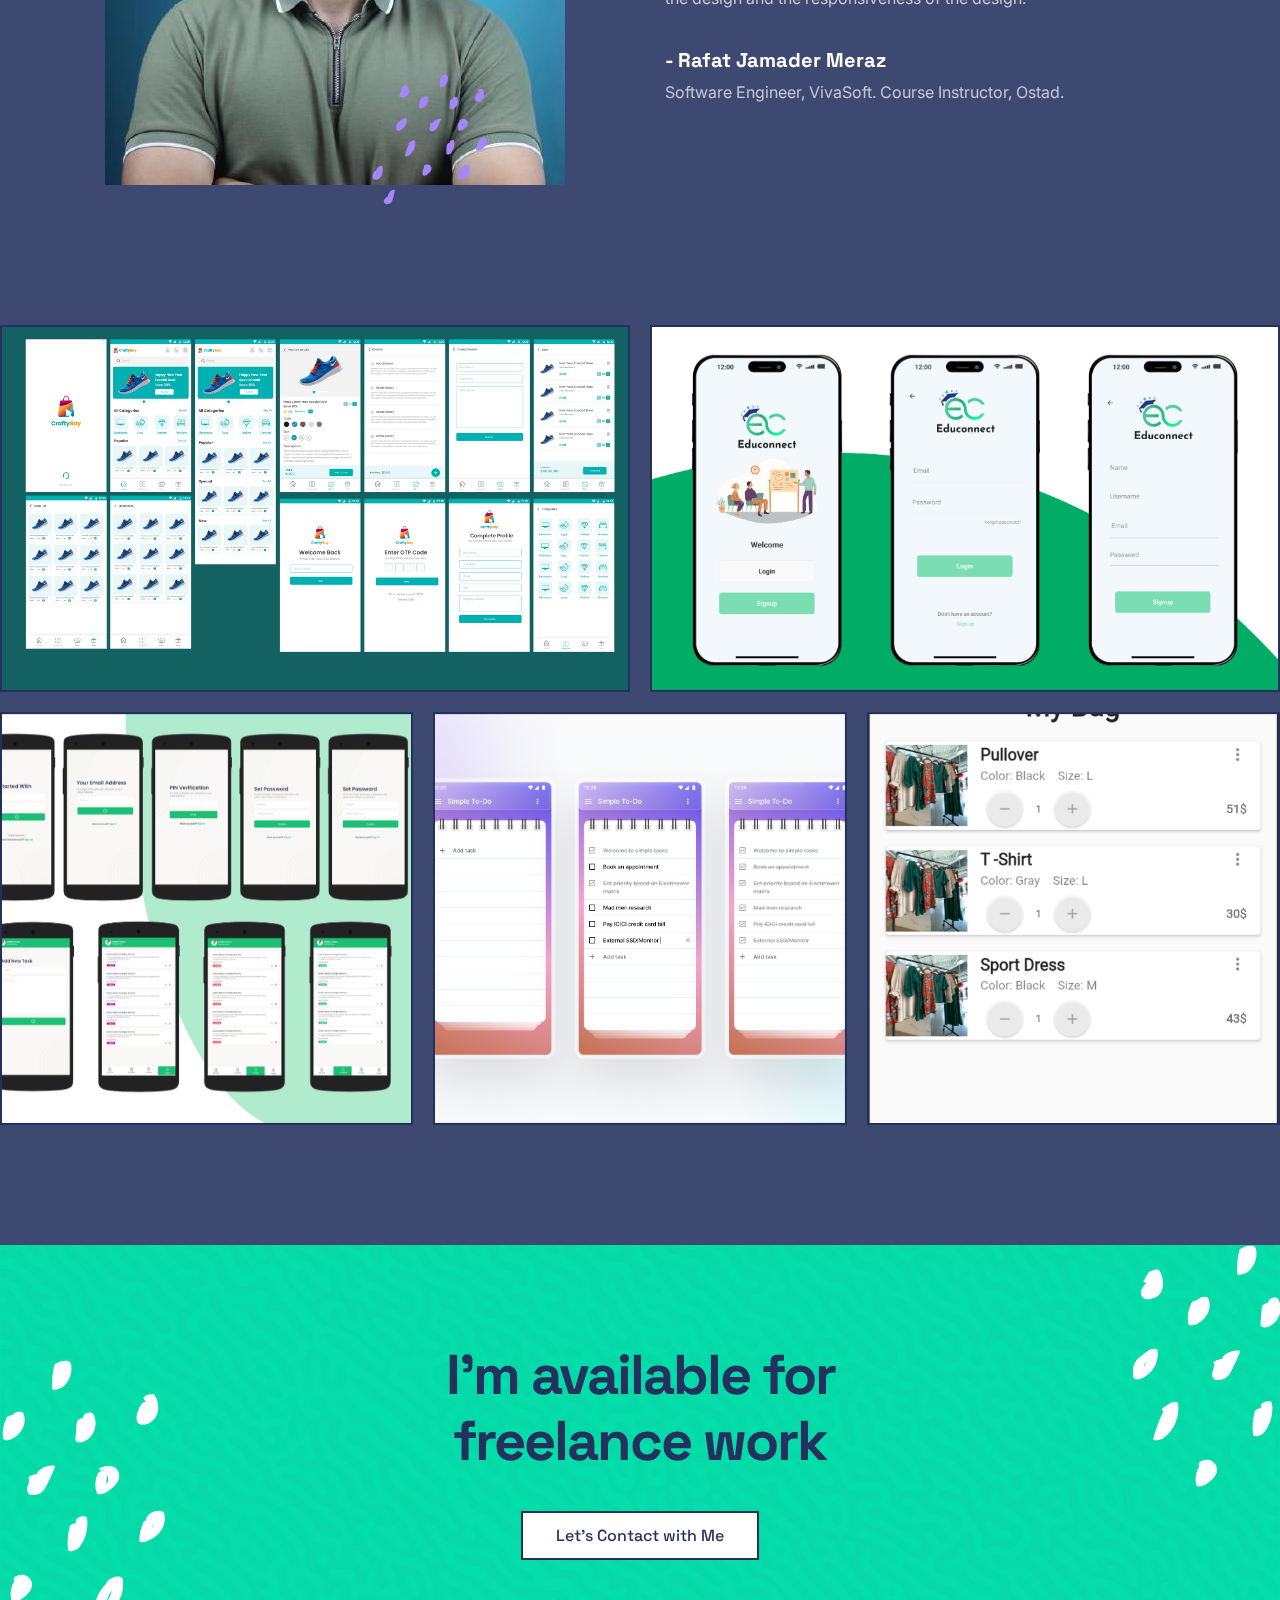
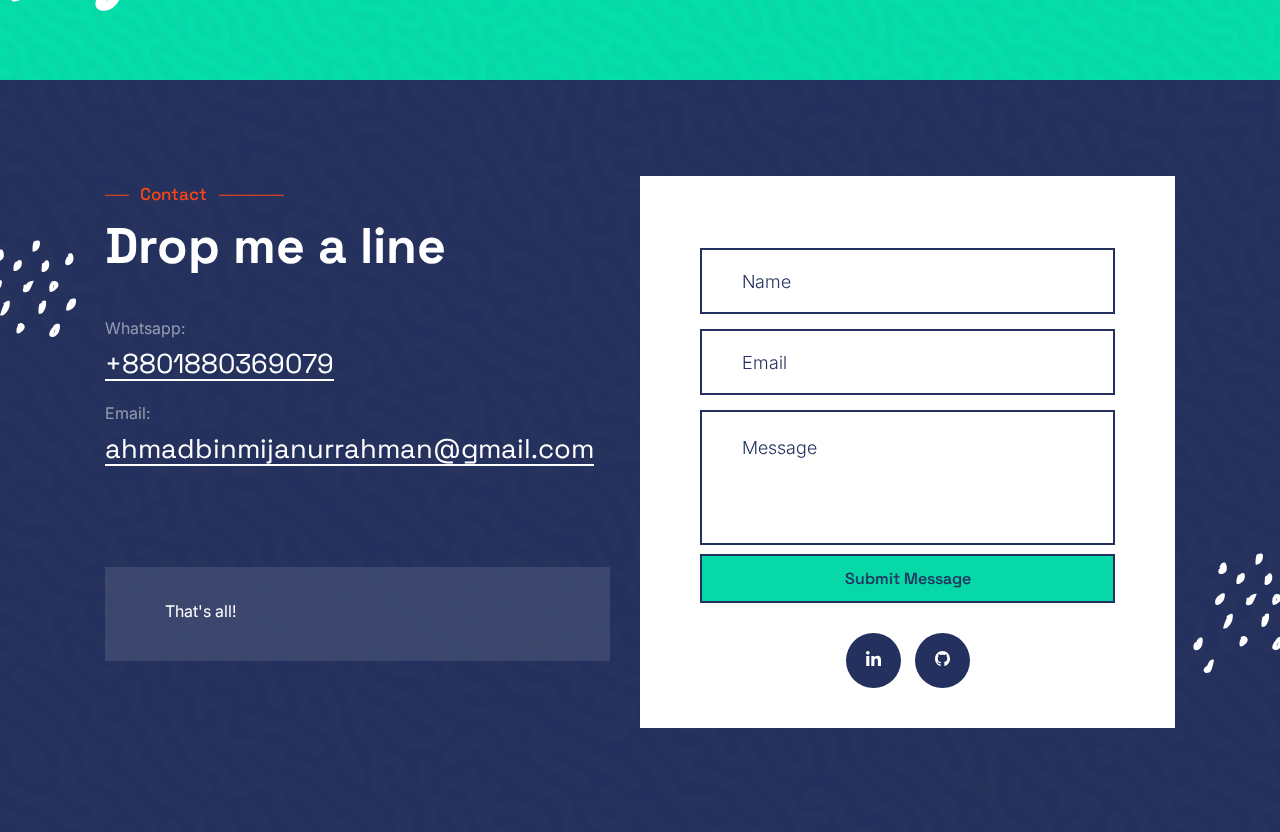
==== commit 26d21887: "done" ====
--- a/index.html
+++ b/index.html
@@ -227,7 +227,7 @@
 								<h3>Everyday develop skill</h3>
 							</div>
 							<div class="text">
-								<p>While at Neverbland over the last few years, I've worked on web and product solutions for a range of startups, in a variety of industries. Work skills used</p>
+								<p>In my experience, I have successfully completed three industry-level projects and developed several simple applications. Additionally, I collaborate with a UI/UX team to enhance my understanding of user persona, responsive design, and user requirements.</p>
 							</div>
 						</div>
 						<div class="right">
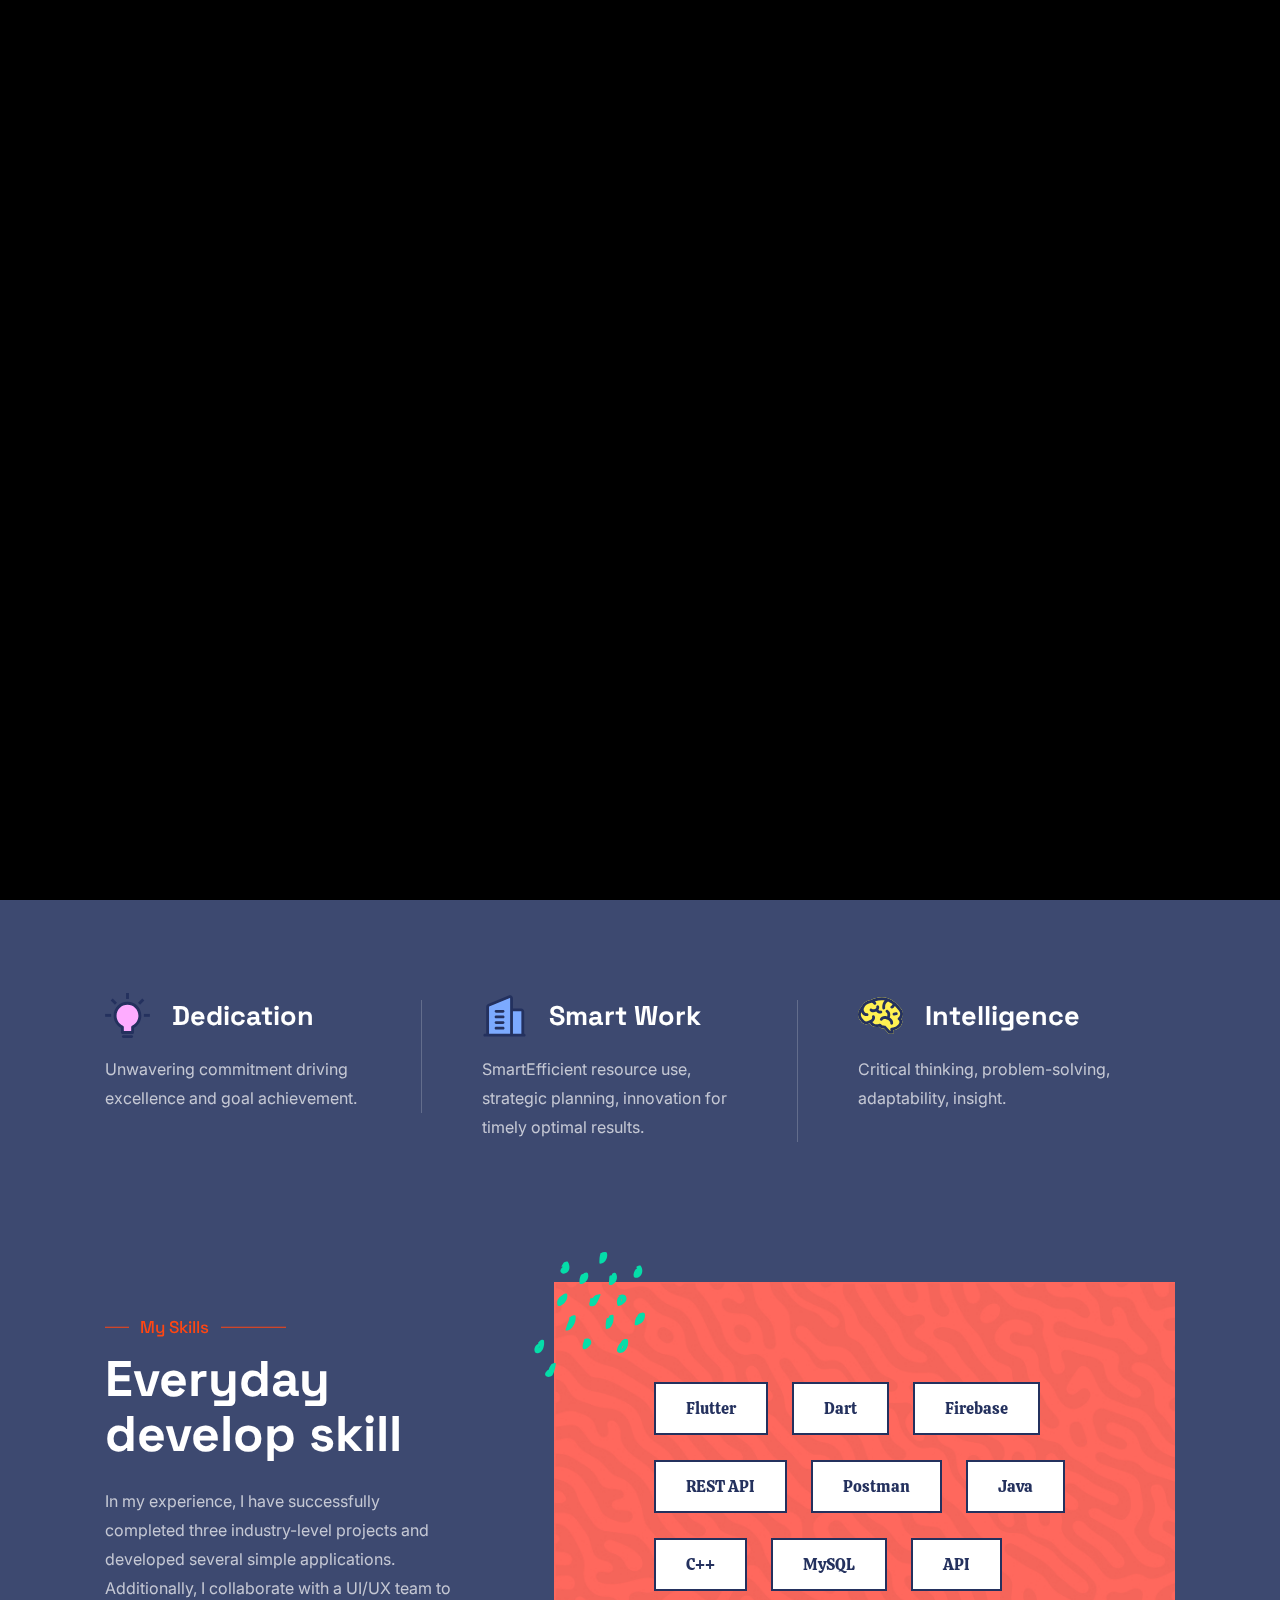
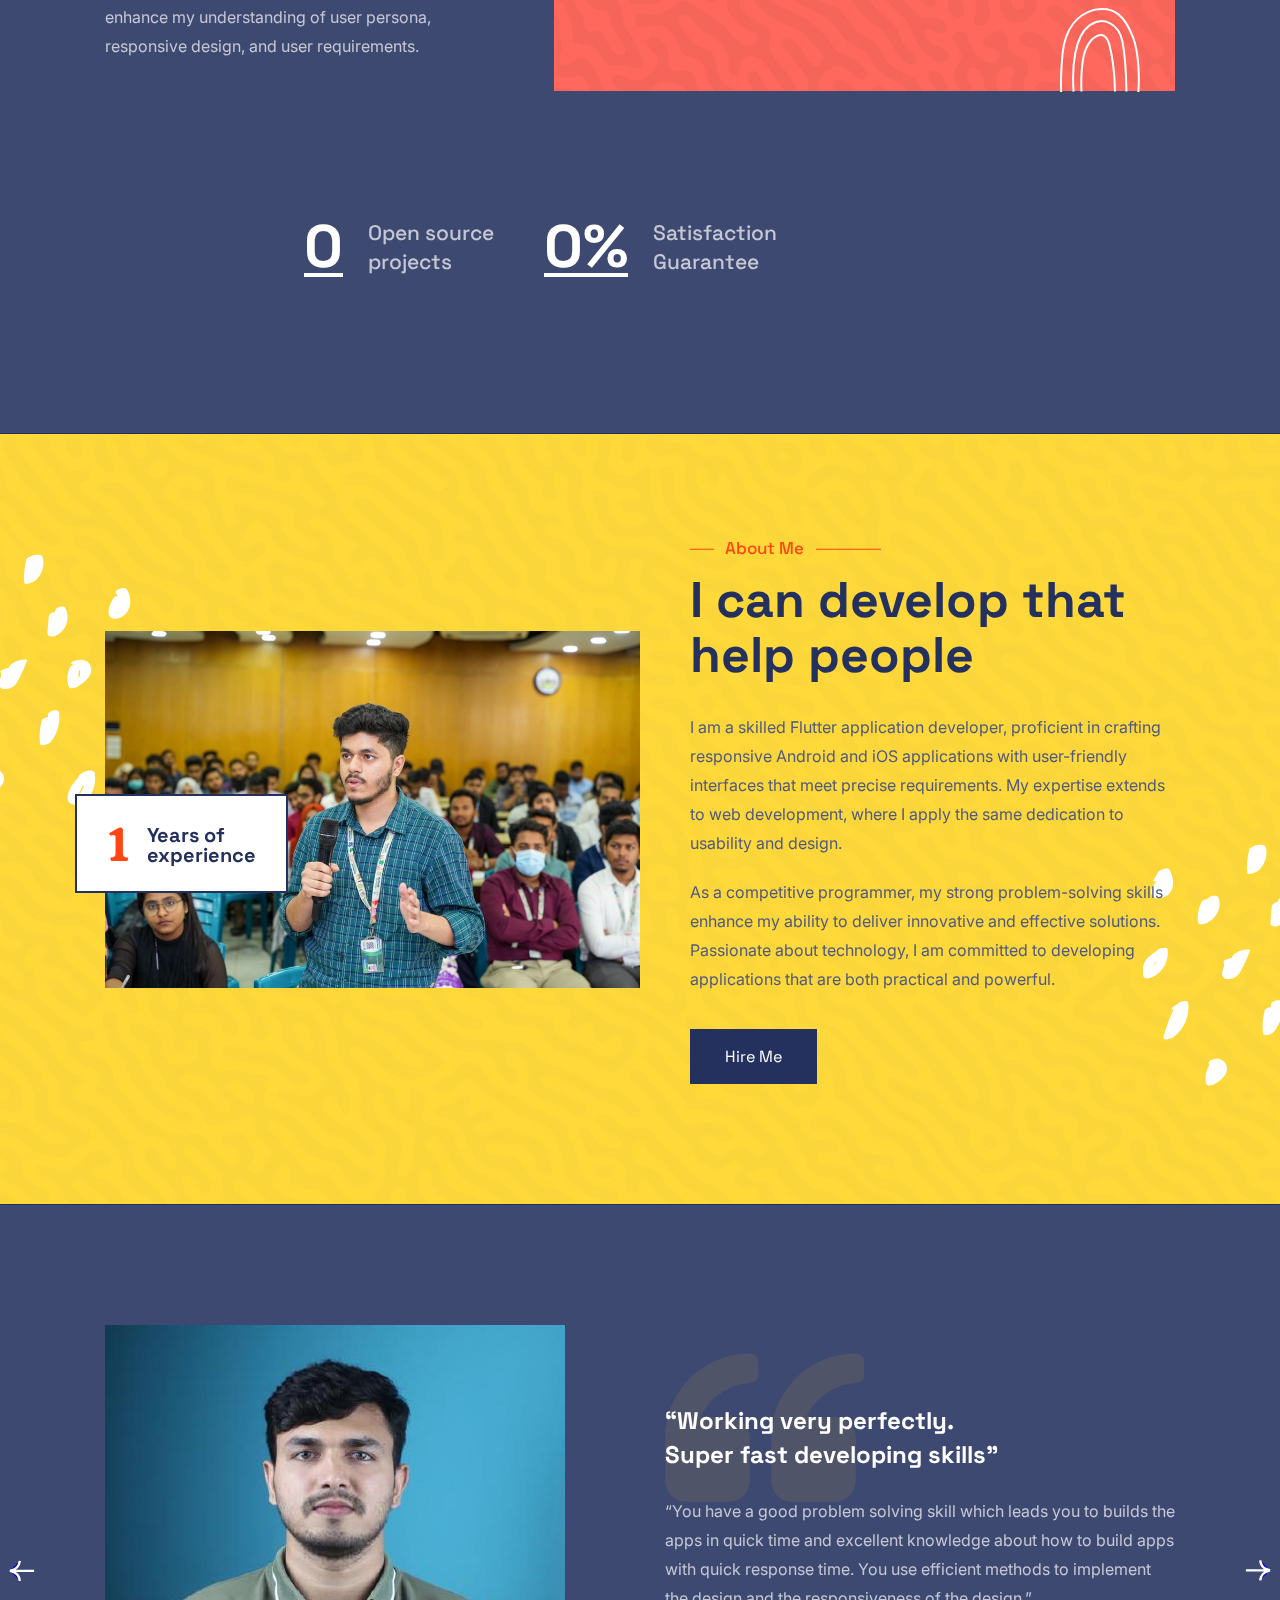
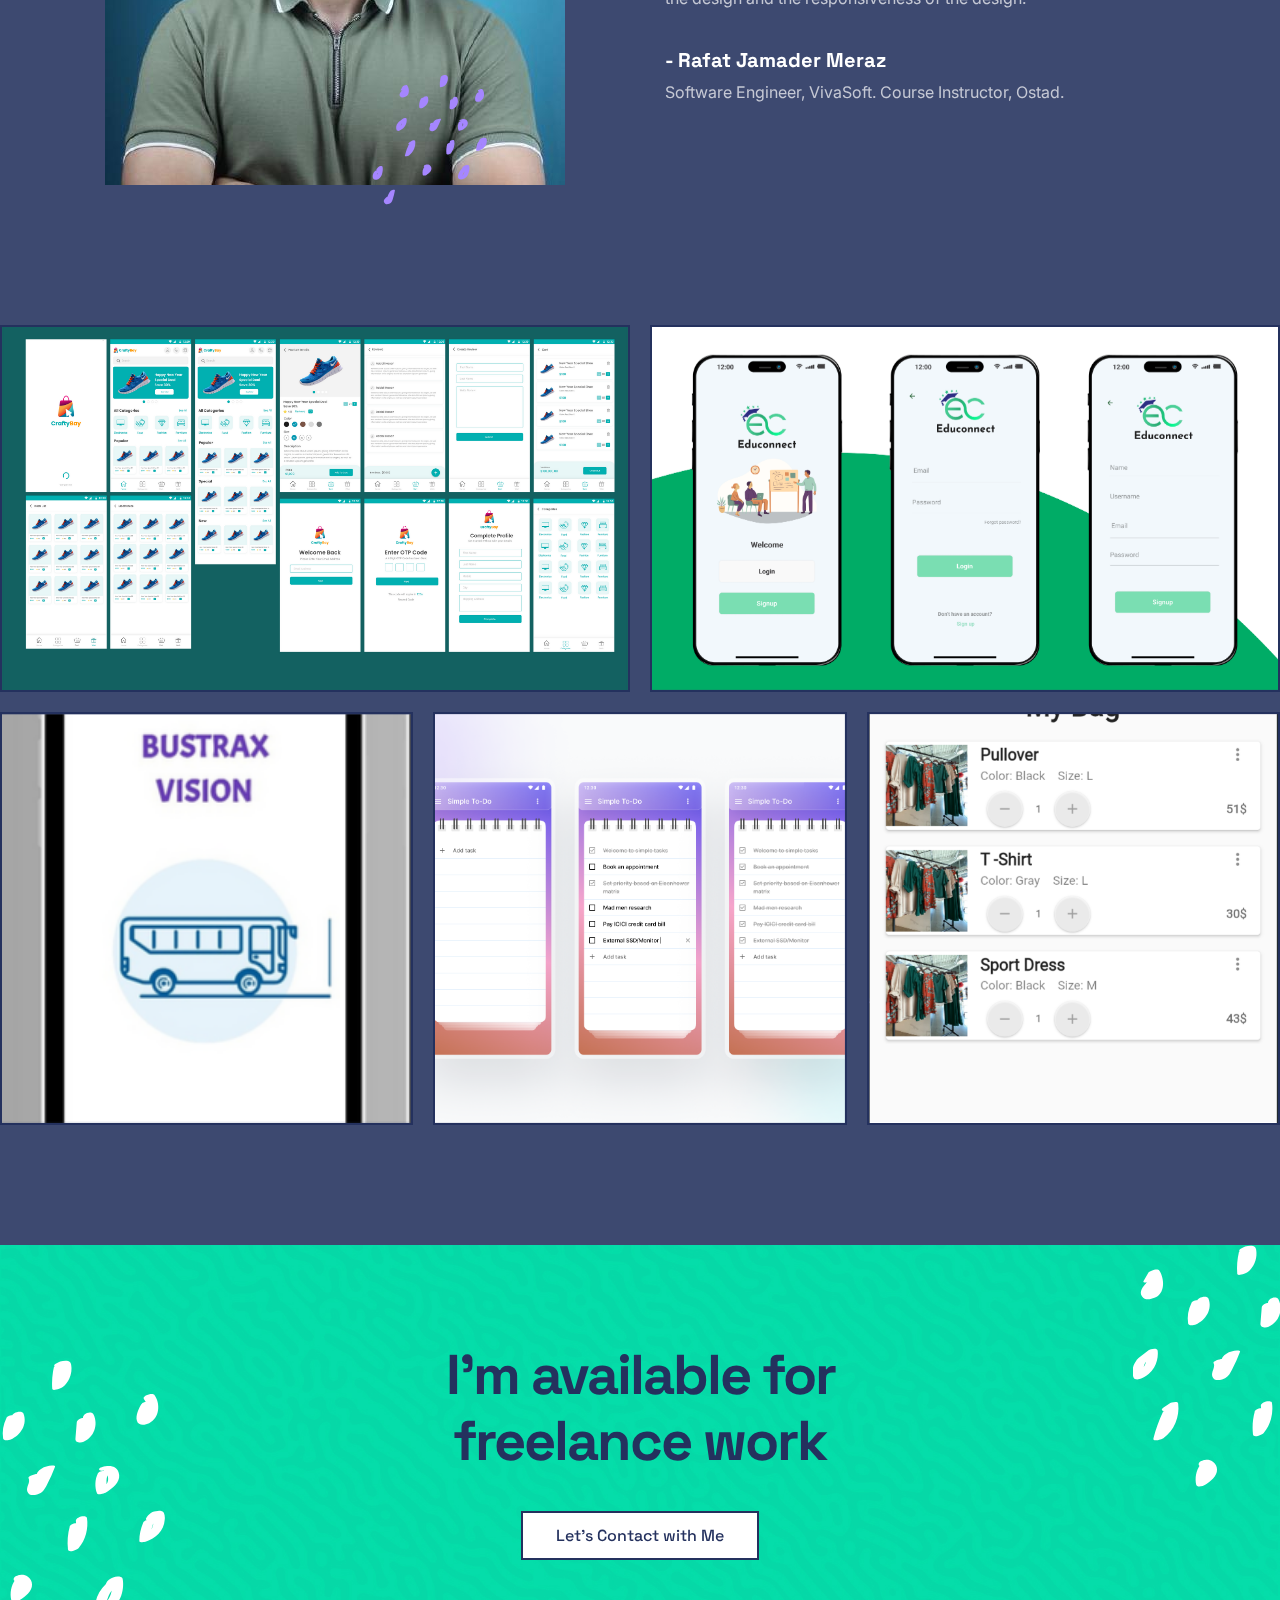
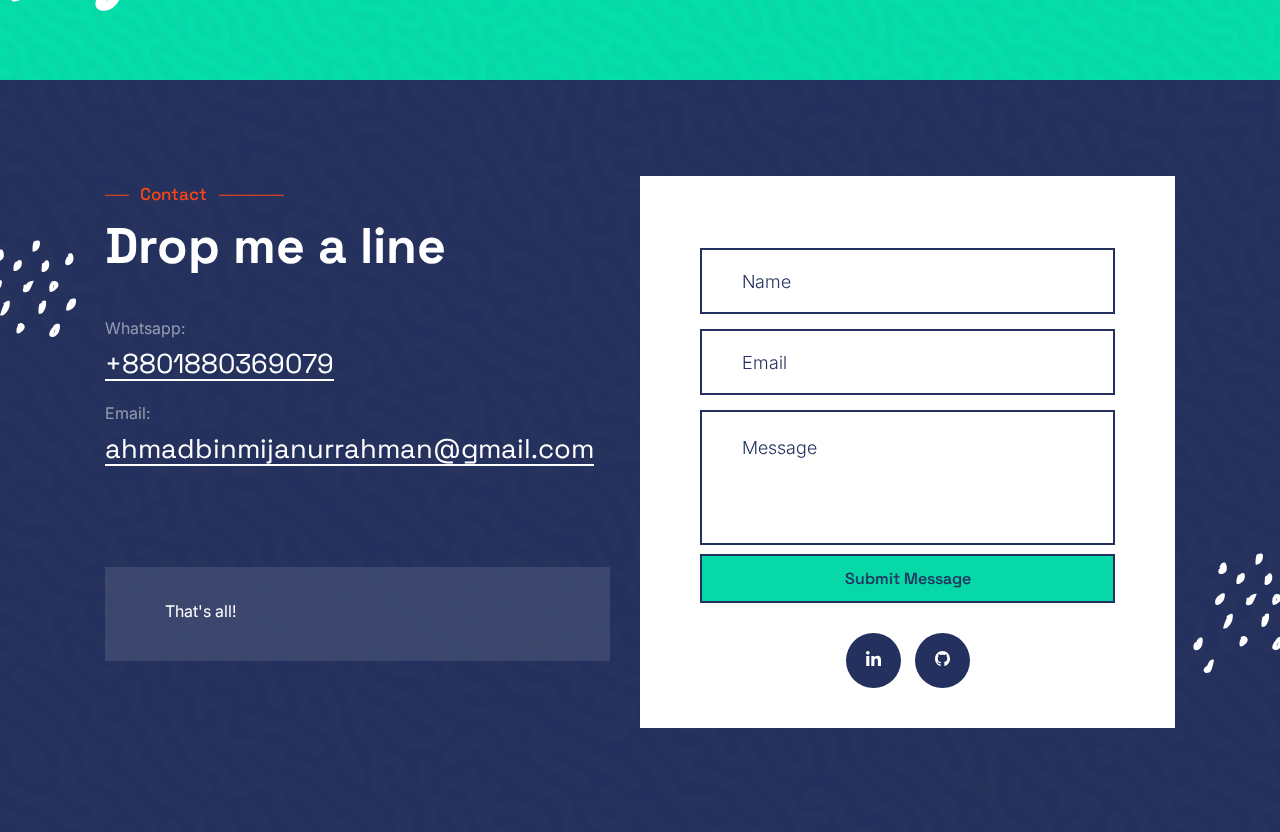
==== commit 723fdecd: "updated" ====
--- a/index.html
+++ b/index.html
@@ -102,7 +102,7 @@
 						</ul>
 					</div>
 					<div class="button">
-						<a href="https://drive.google.com/file/d/1F9L_pWQDT5IjdaiLdd_IzzdAoZLb-KrT/view?usp=sharing" download>Download CV</a>
+						<a href="https://drive.google.com/file/d/1F9L_pWQDT5IjdaiLdd_IzzdAoZLb-KrT/view?usp=" download>Download CV</a>
 					</div>
 				</div>
 			</div>
@@ -138,7 +138,7 @@
 			</div>
 			<div class="social">
 				<ul>
-					<li><a href="http://www.linkedin.com/in/ahmad-bin-mijanur-rahman"><img class="svg" src="img/svg/linkedin.svg" alt=""></a></li>
+					<li><a href="https://www.linkedin.com/in/ahmad-bin-mijanur-rahman-swe/"><img class="svg" src="img/svg/linkedin.svg" alt=""></a></li>
 					<li><a href="https://github.com/Ahmad61-6"><img class="svg" src="img/svg/icons8-github.svg" alt=""></a></li>
 					<!-- <li><a href="#"><img class="svg" src="img/svg/social/instagarm.svg" alt=""></a></li> -->
 				</ul>
@@ -370,7 +370,7 @@
 									</div>
 									<div class="details">
 										<h3>- Ali Hasnain Moula Chowdhury.</h3>
-										<span>Software Engineering | IT Project Management | UI/UX Designer.</span>
+										<span>IT Project Management, Grameenphone | UI/UX Designer.</span>
 									</div>
 								</div>
 							</li>
@@ -510,7 +510,7 @@
 					<li>
 						<div class="list_inner">
 							<div class="image">
-								<div class="main" data-img-url="img/hero/tm.png"></div>
+								<div class="main" data-img-url="img/portfolio/bus.png"></div>
 							</div>
 							<div class="details">
 								<h3>Project Detail</h3>
